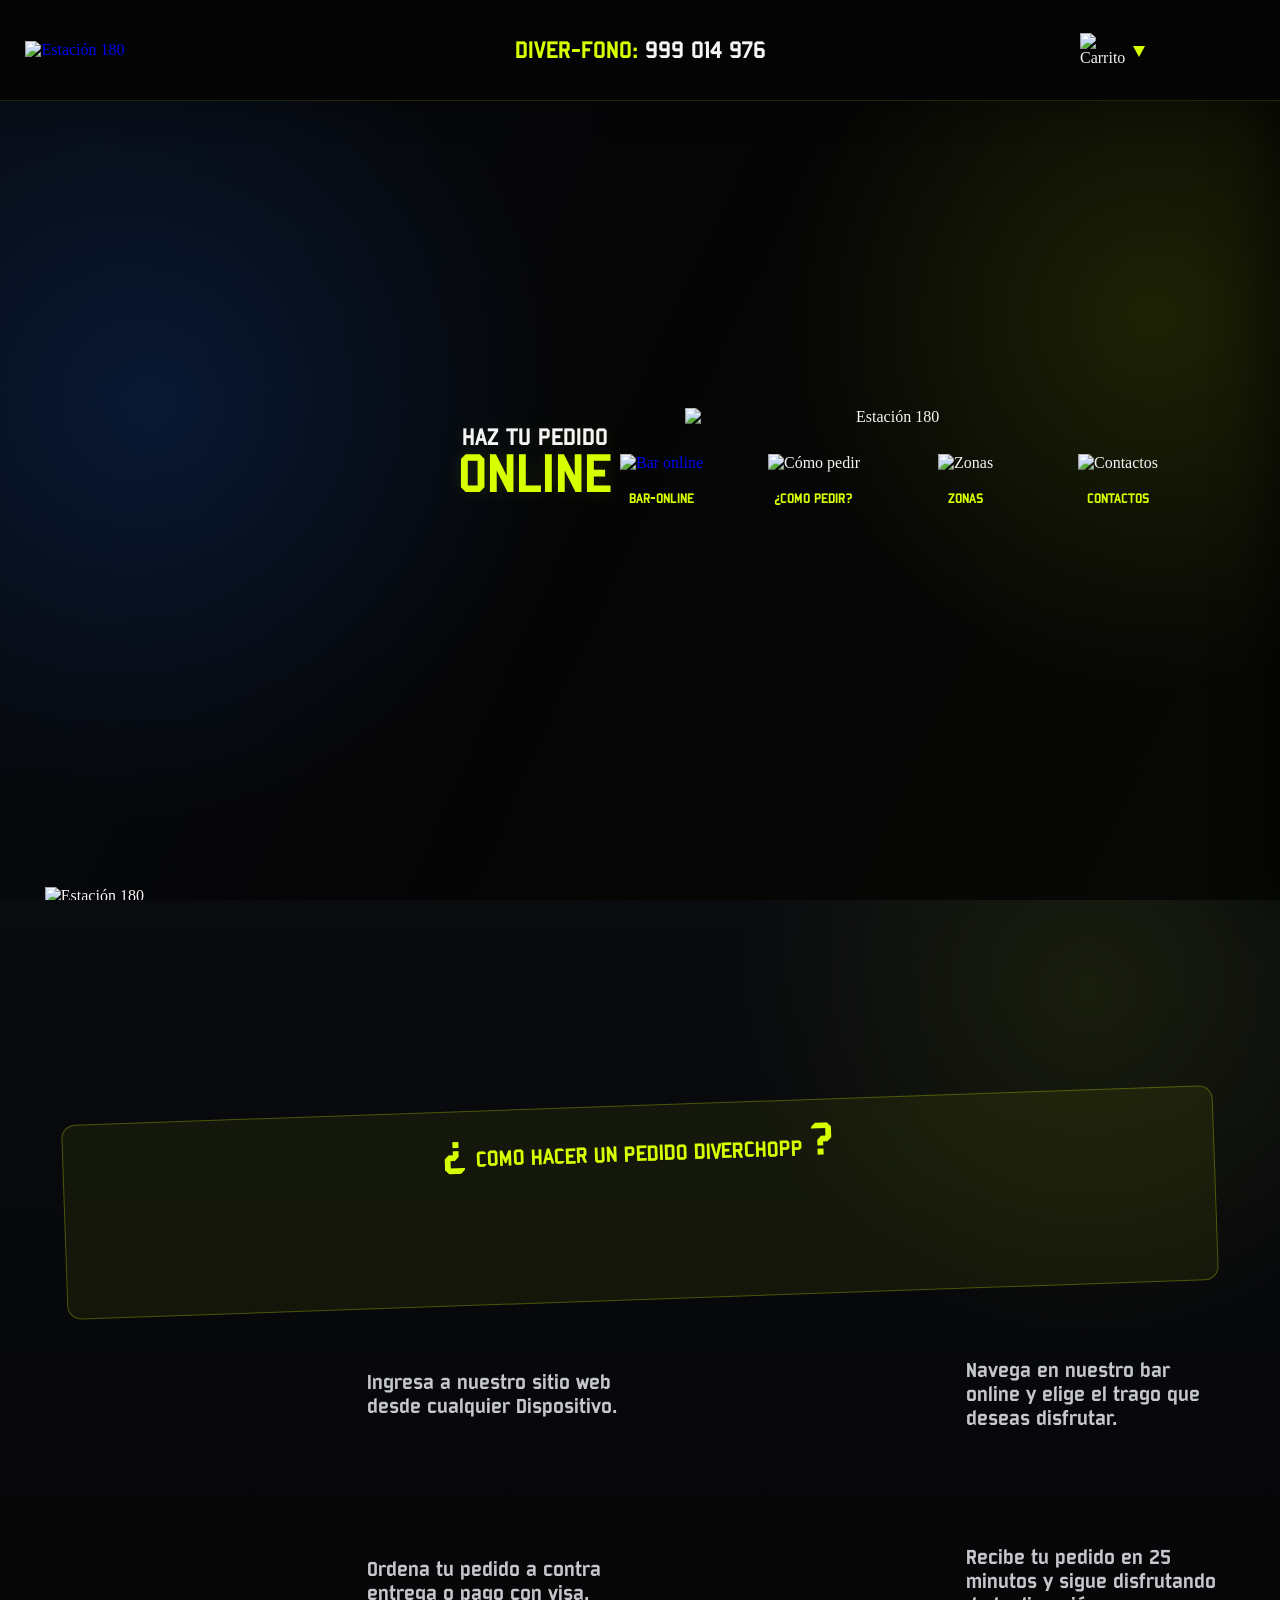
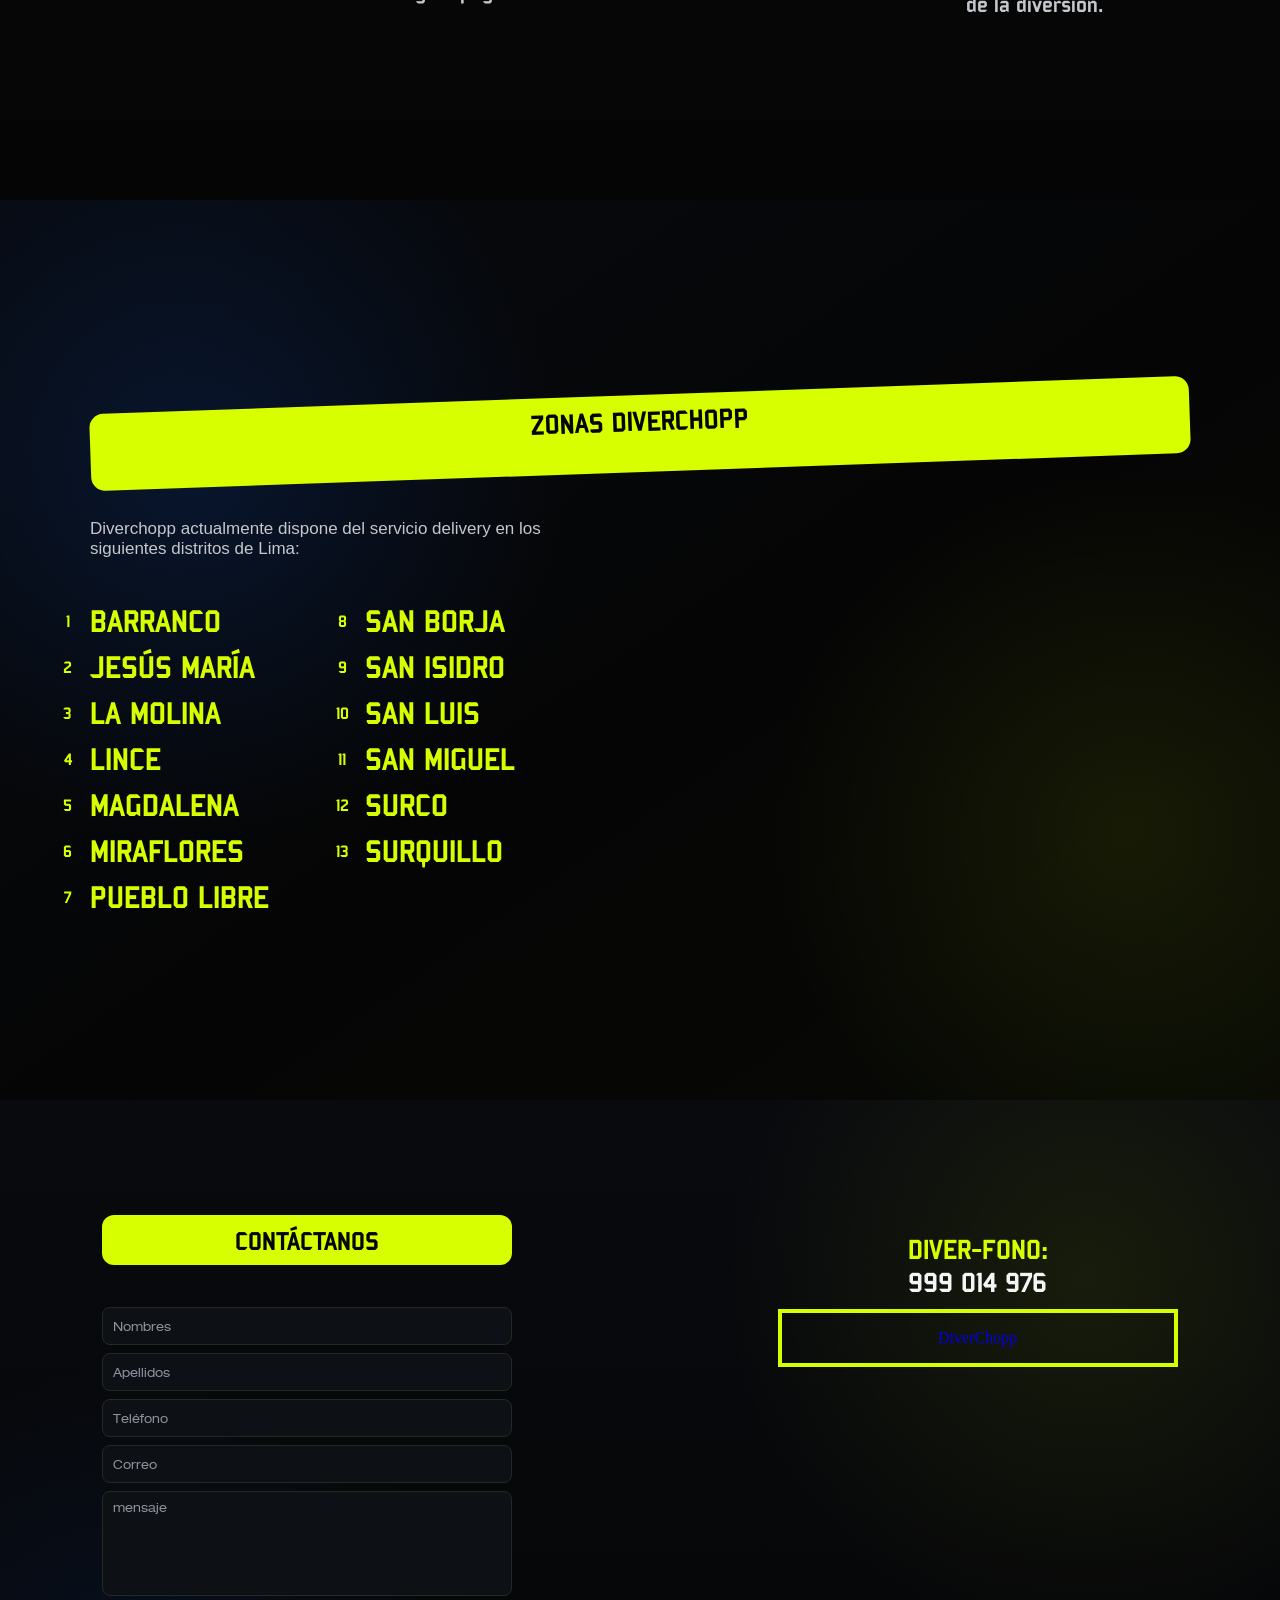
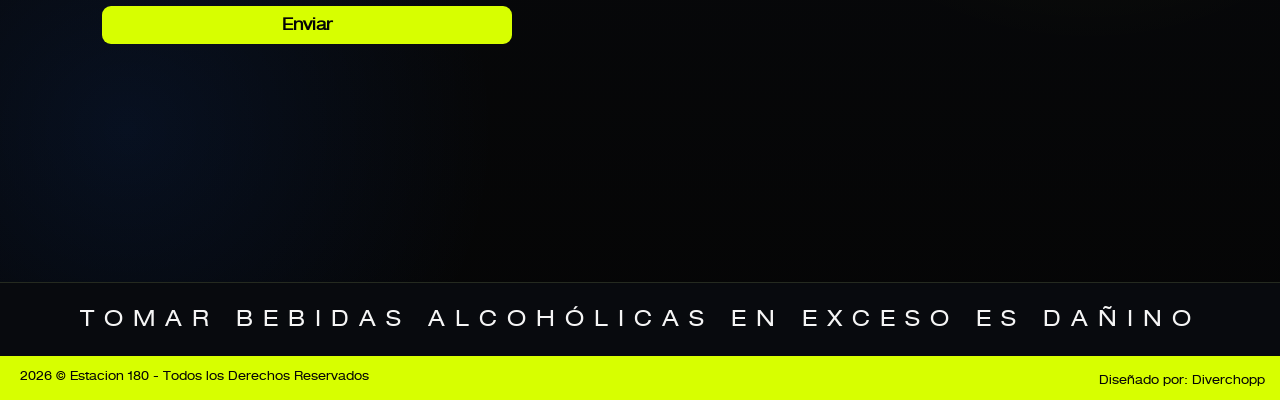
==== index.html @ 611f78e6 "Add files via upload" ====
<!doctype html>
<html lang="es-ES">
<head>
    <!-- Google Tag Manager -->
    <script>
    (function(w,d,s,l,i){
        w[l]=w[l]||[];
        w[l].push({'gtm.start': new Date().getTime(),event:'gtm.js'});
        var f=d.getElementsByTagName(s)[0],
        j=d.createElement(s),
        dl=l!='dataLayer'?'&l='+l:'';
        j.async=true;
        j.src='https://www.googletagmanager.com/gtm.js?id='+i+dl;
        f.parentNode.insertBefore(j,f);
    })(window,document,'script','dataLayer','GTM-M2DQVDB');
    </script>
    <!-- End Google Tag Manager -->

    <title>Estación 180 - Licorería Delivery 24/7</title>
    <meta charset="utf-8">
    <meta name="viewport" content="width=device-width,initial-scale=1,maximum-scale=1">
    <meta name="description" content="Estación 180 - Licorería delivery 24/7. Delivery de cervezas, tragos, vinos, pisco, whisky, espumantes y snacks.">
   <link rel="icon" type="image/jpeg" href="img/logo.jpeg">

    <link rel="stylesheet" type="text/css" href="css/jquery.fullPage.css">
    <link rel="stylesheet" type="text/css" href="css/animate.css">
    <link rel="stylesheet" type="text/css" href="css/index.css">

    <meta name="google-site-verification" content="kPxjCq2GzgbD_O-quZko8mLBOVxOchvkiQy4Jm40Kf4">

    <!-- Meta Pixel Code -->
    <script>
    !function(f,b,e,v,n,t,s)
    {if(f.fbq)return;n=f.fbq=function(){n.callMethod?
    n.callMethod.apply(n,arguments):n.queue.push(arguments)};
    if(!f._fbq)f._fbq=n;n.push=n;n.loaded=!0;n.version='2.0';
    n.queue=[];t=b.createElement(e);t.async=!0;
    t.src=v;s=b.getElementsByTagName(e)[0];
    s.parentNode.insertBefore(t,s)}(window, document,'script',
    'https://connect.facebook.net/en_US/fbevents.js');
    fbq('init', '1258417955464387');
    fbq('track', 'PageView');
    </script>
    <noscript>
        <img height="1" width="1" style="display:none"
             src="https://www.facebook.com/tr?id=1258417955464387&ev=PageView&noscript=1"
             alt="">
    </noscript>
    <!-- End Meta Pixel Code -->
</head>

<body>

    <!-- Google Tag Manager (noscript) -->
    <noscript>
        <iframe src="https://www.googletagmanager.com/ns.html?id=GTM-M2DQVDB"
                height="0" width="0" style="display:none;visibility:hidden"></iframe>
    </noscript>
    <!-- End Google Tag Manager (noscript) -->

    <div class="modal">
        <div class="preloader">
            <div class="carga">
                <div class="corte"></div>
            </div>
            <div class="amarillo">
                <div class="circle">
                    <div class="dig"></div>
                    <img src="img/chop.png" alt="">
                </div>
            </div>
        </div>
    </div>

    <section class="modal-menu">
        <nav class="nav-dos">
            <a class="menu-home">
                <img class="mod-icon" src="img/icon-home.png" alt="Home">
                <span class="sombra"></span>
                <h2 class="men-text">HOME</h2>
            </a>

            <a href="bar-online.html" class="menu-baronline">
                <img class="mod-icon" src="img/icon-bar.png" alt="Bar online">
                <span class="sombra"></span>
                <h2 class="men-text">BAR-ONLINE</h2>
            </a>

            <a class="menu-pedir">
                <img class="mod-icon" src="img/icon-pedir.png" alt="Cómo pedir">
                <span class="sombra"></span>
                <h2 class="men-text">¿COMO PEDIR?</h2>
            </a>

            <a class="menu-zona">
                <img class="mod-icon" src="img/icon-ubicacion.png" alt="Zonas">
                <span class="sombra"></span>
                <h2 class="men-text">ZONAS</h2>
            </a>

            <a class="menu-contactos">
                <img class="mod-icon" src="img/icon-contacto.png" alt="Contactos">
                <span class="sombra"></span>
                <h2 class="men-text">CONTACTOS</h2>
            </a>
        </nav>
    </section>

    <div id="fullpage">

        <div class="box-carro">
            <div class="lista">
                <li>
                    <span class="titu-list">Lista de Compras</span>
                    <span class="cerrar-prod">X</span>
                </li>
                <div class="box-prod"></div>
            </div>

            <div class="comprar">
                <ul>
                    <li>TOTAL</li>
                    <li>S/. 00.00</li>
                </ul>

                <a href="index.html" class="boton-comprar">
                    COMPRAR
                    <span class="tri-comprar"></span>
                </a>
            </div>
        </div>
        <!-- HEADER ÚNICO: LOGO + DIVER-FONO + NAVEGACIÓN -->
        <header>
            <a href="index.html" class="logo-link">
                <div class="logo">
                    <img id="logo" src="img/logo.jpeg" alt="Estación 180">
                </div>
            </a>

            <a href="tel:+51999014976" class="telefono-superior">
            <p class="telf">
                <span>DIVER-FONO:</span> 999 014 976
            </p>
        </a>

            <nav class="nav">
                <ul>

                    <li class="redes4">
                        <img src="img/carrito.png" alt="Carrito">
                        <span class="pro-numero"></span>
                    </li>
                </ul>
            </nav>
        </header>

        <!-- HOME -->
        <div class="section home">
            <section class="pareja pareja-desktop">
                <img src="img/chicos.png" alt="Estación 180">
            </section>

            <section class="content">

                <div class="frase">
                    <p class="haz-tu-pedido">
                        <span>HAZ TU PEDIDO</span> ONLINE
                        <span class="triangulo"></span>
                    </p>
                    <img class="fras" src="img/frase.png" alt="Estación 180">
                </div>

                <section class="pareja pareja-mobile">
                    <img src="img/chicos.png" alt="Estación 180">
                </section>

                <nav class="nav-dos">
                    <a href="bar-online.html" class="me-baronline">
                        <img class="me-img" src="img/icon-bar.png" alt="Bar online">
                        <span class="sombrita"></span>
                        <h2 class="text-m">BAR-ONLINE</h2>
                    </a>

                    <a class="me-pedir">
                        <img class="me-img" src="img/icon-pedir.png" alt="Cómo pedir">
                        <span class="sombrita"></span>
                        <h2 class="text-m">¿COMO PEDIR?</h2>
                    </a>

                    <a class="me-zona">
                        <img class="me-img" src="img/icon-ubicacion.png" alt="Zonas">
                        <span class="sombrita"></span>
                        <h2 class="text-m">ZONAS</h2>
                    </a>

                    <a class="me-contactos">
                        <img class="me-img" src="img/icon-contacto.png" alt="Contactos">
                        <span class="sombrita"></span>
                        <h2 class="text-m">CONTACTOS</h2>
                    </a>
                </nav>
            </section>
        </div>

        <!-- CÓMO PEDIR -->
        <div class="section como-pedir">
            <div class="wrapper">
                <div class="sub-wrapper">

                    <p class="ped-tit titulo">
                        <span class="interro">¿ </span>
                        COMO HACER UN PEDIDO DIVERCHOPP
                        <span class="interro">?</span>
                        <span class="tri-rojo"></span>
                    </p>

                    <div class="pasos">
                        <div class="icon-pasos">
                            <img src="img/dispositivos.png" alt="">
                        </div>
                        <span class="triangulo-pasos">
                            <img src="img/triangulo-rojo.png" alt="">
                        </span>
                        <p class="info-pasos">
                            Ingresa a nuestro sitio web desde cualquier Dispositivo.
                        </p>
                    </div>

                    <div class="pasos">
                        <div class="icon-pasos">
                            <img src="img/lupa.png" alt="">
                        </div>
                        <span class="triangulo-pasos">
                            <img src="img/triangulo-rojo.png" alt="">
                        </span>
                        <p class="info-pasos">
                            Navega en nuestro bar online y elige el trago que deseas disfrutar.
                        </p>
                    </div>

                    <div class="pasos">
                        <div class="icon-pasos tp3">
                            <img src="img/pago.png" alt="">
                        </div>
                        <span class="triangulo-pasos">
                            <img src="img/triangulo-rojo.png" alt="">
                        </span>
                        <p class="info-pasos">
                            Ordena tu pedido a contra entrega o pago con visa.
                        </p>
                    </div>

                    <div class="pasos">
                        <div class="icon-pasos">
                            <img src="img/moto.png" alt="">
                        </div>
                        <span class="triangulo-pasos">
                            <img src="img/triangulo-rojo.png" alt="">
                        </span>
                        <p class="info-pasos">
                            Recibe tu pedido en 25 minutos y sigue disfrutando de la diversión.
                        </p>
                    </div>

                </div>
            </div>
        </div>

        <!-- ZONAS -->
        <div class="section zonas">
            <div class="wrapper">
                <div class="sub-wrapper">

                    <div class="titulo">
                        <h2 class="text-zon">
                            <span class="icon-ub"></span>
                            ZONAS DIVERCHOPP
                            <span class="icon-ub2"></span>
                        </h2>
                        <span class="tri-rojo"></span>
                    </div>

                    <section class="distritos">
                        <p class="delivery">
                            Diverchopp actualmente dispone del servicio delivery en los siguientes distritos de Lima:
                        </p>

                        <div class="dis-mov">
                            <div class="dis"><img src="img/icon-ub-movil.png" alt=""><p class="name-dis">Barranco</p></div>
                            <div class="dis"><img src="img/icon-ub-movil.png" alt=""><p class="name-dis">Jesús María</p></div>
                            <div class="dis"><img src="img/icon-ub-movil.png" alt=""><p class="name-dis">La Molina</p></div>
                            <div class="dis"><img src="img/icon-ub-movil.png" alt=""><p class="name-dis">Lince</p></div>
                            <div class="dis"><img src="img/icon-ub-movil.png" alt=""><p class="name-dis">Magdalena</p></div>
                            <div class="dis"><img src="img/icon-ub-movil.png" alt=""><p class="name-dis">Miraflores</p></div>
                            <div class="dis"><img src="img/icon-ub-movil.png" alt=""><p class="name-dis">Pueblo Libre</p></div>
                            <div class="dis"><img src="img/icon-ub-movil.png" alt=""><p class="name-dis">San Borja</p></div>
                            <div class="dis"><img src="img/icon-ub-movil.png" alt=""><p class="name-dis">San Isidro</p></div>
                            <div class="dis"><img src="img/icon-ub-movil.png" alt=""><p class="name-dis">San Luis</p></div>
                            <div class="dis"><img src="img/icon-ub-movil.png" alt=""><p class="name-dis">San Miguel</p></div>
                            <div class="dis"><img src="img/icon-ub-movil.png" alt=""><p class="name-dis">Surco</p></div>
                            <div class="dis"><img src="img/icon-ub-movil.png" alt=""><p class="name-dis">Surquillo</p></div>
                        </div>

                        <ul class="lista-uno">
                            <li class="barranco"><span class="numero">1</span>BARRANCO</li>
                            <li class="jesus"><span class="numero">2</span>JESÚS MARÍA</li>
                            <li class="molina"><span class="numero">3</span>LA MOLINA</li>
                            <li class="lince"><span class="numero">4</span>LINCE</li>
                            <li class="magdalena"><span class="numero">5</span>MAGDALENA</li>
                            <li class="miraflores"><span class="numero">6</span>MIRAFLORES</li>
                            <li class="pueblo"><span class="numero">7</span>PUEBLO LIBRE</li>
                            <li class="borja"><span class="numero">8</span>SAN BORJA</li>
                            <li class="isidro"><span class="numero">9</span>SAN ISIDRO</li>
                            <li class="luis"><span class="numero">10</span>SAN LUIS</li>
                            <li class="miguel"><span class="numero">11</span>SAN MIGUEL</li>
                            <li class="surco"><span class="numero">12</span>SURCO</li>
                            <li class="surquillo"><span class="numero">13</span>SURQUILLO</li>
                        </ul>

                        <ul class="lista-dos">
                            <li class="barranco"><span class="numero">1</span>BARRANCO</li>
                            <li class="jesus"><span class="numero">2</span>JESÚS MARÍA</li>
                            <li class="molina"><span class="numero">3</span>LA MOLINA</li>
                            <li class="lince"><span class="numero">4</span>LINCE</li>
                            <li class="magdalena"><span class="numero">5</span>MAGDALENA</li>
                            <li class="miraflores"><span class="numero">6</span>MIRAFLORES</li>
                            <li class="pueblo"><span class="numero">7</span>PUEBLO LIBRE</li>
                            <li class="borja"><span class="numero">8</span>SAN BORJA</li>
                            <li class="isidro"><span class="numero">9</span>SAN ISIDRO</li>
                            <li class="luis"><span class="numero">10</span>SAN LUIS</li>
                            <li class="miguel"><span class="numero">11</span>SAN MIGUEL</li>
                            <li class="surco"><span class="numero">12</span>SURCO</li>
                            <li class="surquillo"><span class="numero">13</span>SURQUILLO</li>
                        </ul>

                        <ul class="lista-tres">
                            <li class="barranco"><span class="numero">1</span>BARRANCO</li>
                            <li class="jesus"><span class="numero">2</span>JESÚS MARÍA</li>
                            <li class="molina"><span class="numero">3</span>LA MOLINA</li>
                            <li class="lince"><span class="numero">4</span>LINCE</li>
                            <li class="magdalena"><span class="numero">5</span>MAGDALENA</li>
                            <li class="miraflores"><span class="numero">6</span>MIRAFLORES</li>
                            <li class="pueblo"><span class="numero">7</span>PUEBLO LIBRE</li>
                            <li class="borja"><span class="numero">8</span>SAN BORJA</li>
                            <li class="isidro"><span class="numero">9</span>SAN ISIDRO</li>
                            <li class="luis"><span class="numero">10</span>SAN LUIS</li>
                            <li class="miguel"><span class="numero">11</span>SAN MIGUEL</li>
                            <li class="surco"><span class="numero">12</span>SURCO</li>
                            <li class="surquillo"><span class="numero">13</span>SURQUILLO</li>
                        </ul>
                    </section>

                    <section class="mapa">
                        <span class="uno"><img src="img/numeros-mapa/1.png" alt=""></span>
                        <span class="dos"><img src="img/numeros-mapa/2.png" alt=""></span>
                        <span class="tres"><img src="img/numeros-mapa/3.png" alt=""></span>
                        <span class="cuatro"><img src="img/numeros-mapa/4.png" alt=""></span>
                        <span class="cinco"><img src="img/numeros-mapa/5.png" alt=""></span>
                        <span class="seis"><img src="img/numeros-mapa/6.png" alt=""></span>
                        <span class="siete"><img src="img/numeros-mapa/7.png" alt=""></span>
                        <span class="ocho"><img src="img/numeros-mapa/8.png" alt=""></span>
                        <span class="nueve"><img src="img/numeros-mapa/9.png" alt=""></span>
                        <span class="diez"><img src="img/numeros-mapa/10.png" alt=""></span>
                        <span class="once"><img src="img/numeros-mapa/11.png" alt=""></span>
                        <span class="doce"><img src="img/numeros-mapa/12.png" alt=""></span>
                        <span class="trece"><img src="img/numeros-mapa/13.png" alt=""></span>
                        <img src="img/mapa.png" alt="">
                    </section>

                </div>
            </div>
        </div>

        <!-- CONTACTOS -->
        <div class="section contactos">
            <div class="wrapp">

                <div class="formulario">
                    <p class="lazo">
                        CONTÁCTANOS
                        <span class="tri-rojo"></span>
                    </p>

                    <form id="form-contacto">
                        <input required minlength="5" maxlength="40" name="nombre" type="text" placeholder="Nombres">
                        <input required minlength="5" maxlength="40" name="apellido" type="text" placeholder="Apellidos">
                        <input required pattern="[0-9]{7,9}" inputmode="numeric" name="telefono" type="tel" placeholder="Teléfono">
                        <input required pattern="[a-zA-Z0-9_]+([.][a-zA-Z0-9_]+)*@[a-zA-Z0-9_]+([.][a-zA-Z0-9_]+)*[.][a-zA-Z]{1,5}" name="correo" type="email" placeholder="Correo">
                        <textarea id="mensaje" required placeholder="mensaje" name="mensaje" cols="30" rows="10"></textarea>
                        <input id="enviar" type="submit" value="Enviar">
                    </form>
                </div>

                <div class="contact">
                    <img src="img/moto.png" alt="">
                    <a href="tel:+51999014976">
                        <h2>
                            <span>DIVER-FONO:</span><br>
                            999 014 976
                        </h2>
                    </a>

                    <aside class="like-box">
                        <div class="fb-page"
                             data-href="https://www.facebook.com/DiverChopp/?fref=ts"
                             data-tabs="timeline"
                             data-width="400"
                             data-height="210"
                             data-small-header="false"
                             data-adapt-container-width="true"
                             data-hide-cover="false"
                             data-show-facepile="true">
                            <blockquote cite="https://www.facebook.com/DiverChopp/?fref=ts"
                                        class="fb-xfbml-parse-ignore">
                                <a href="https://www.facebook.com/DiverChopp/?fref=ts">DiverChopp</a>
                            </blockquote>
                        </div>
                    </aside>
                </div>

            </div>

            <footer>
                <p class="legal">TOMAR BEBIDAS ALCOHÓLICAS EN EXCESO ES DAÑINO</p>
                <p class="derechos">2026 © Estacion 180 - Todos los Derechos Reservados</p>
                <a target="_blank">
                    <div class="medstudio">
                        Diseñado por: <span>Diverchopp</span>
                    </div>
                </a>
            </footer>
        </div>

    </div>

    <script src="js/jquery-1.12.3.min.js"></script>
    <script src="js/jquery.fullPage.js"></script>
    <script src="js/vendors/jquery.easings.min.js"></script>
    <script src="js/vendors/scrolloverflow.min.js"></script>
    <script src="js/main.js"></script>
    <script src="js/validate.js"></script>

    <!-- FORMULARIO ESTACIÓN 180: ENVÍO A WHATSAPP -->
    <script>
    $(document).ready(function () {
        $('#form-contacto').on('submit', function (e) {
            e.preventDefault();
            var formulario = this;
            if (!formulario.checkValidity()) { formulario.reportValidity(); return; }
            var nombre = $.trim($('[name="nombre"]').val());
            var apellido = $.trim($('[name="apellido"]').val());
            var telefono = $.trim($('[name="telefono"]').val());
            var correo = $.trim($('[name="correo"]').val());
            var mensaje = $.trim($('[name="mensaje"]').val());
            var texto = 'Hola, Estación 180. Deseo realizar una consulta.\n\n' +
                '*Nombre:* ' + nombre + ' ' + apellido + '\n' +
                '*Teléfono:* ' + telefono + '\n' +
                '*Correo:* ' + correo + '\n' +
                '*Mensaje:* ' + mensaje;
            var urlWhatsApp = 'https://wa.me/51999014976?text=' + encodeURIComponent(texto);
            if (typeof fbq === 'function') { fbq('track', 'Contact'); }
            var ventanaWhatsApp = window.open(urlWhatsApp, '_blank');
            if (!ventanaWhatsApp) { window.location.href = urlWhatsApp; return; }
            formulario.reset();
            setTimeout(function () { window.location.href = 'index.html#Home'; }, 350);
        });
    });
    </script>

    <!-- Facebook SDK -->
    <div id="fb-root"></div>
    <script>
    (function(d, s, id) {
        var js, fjs = d.getElementsByTagName(s)[0];
        if (d.getElementById(id)) return;
        js = d.createElement(s);
        js.id = id;
        js.src = "//connect.facebook.net/es_LA/sdk.js#xfbml=1&version=v2.8";
        fjs.parentNode.insertBefore(js, fjs);
    }(document, 'script', 'facebook-jssdk'));
    </script>

    <!-- WhatsHelp.io widget -->
    <script>
    (function () {
        var options = {
            whatsapp: "51999014976",
            call_to_action: "haz tu pedido",
            position: "right"
        };

        var proto = document.location.protocol,
            host = "whatshelp.io",
            url = proto + "//static." + host;

        var s = document.createElement('script');
        s.type = 'text/javascript';
        s.async = true;
        s.src = url + '/widget-send-button/js/init.js';

        s.onload = function () {
            WhWidgetSendButton.init(host, proto, options);
        };

        var x = document.getElementsByTagName('script')[0];
        x.parentNode.insertBefore(s, x);
    })();
    </script>

    <!-- FullPage -->
    <script>
    $(document).ready(function() {
        $('#fullpage').fullpage({
            scrollingSpeed: 800,
            scrollBar: true,
            easing: 'easeInCirc',
            responsiveWidth: 751,
            anchors: ['Home', 'Como-Pedir', 'Zonas', 'Contactos']
        });
    });
    </script>

    <!-- Google Analytics -->
    <script async src="https://www.googletagmanager.com/gtag/js?id=UA-118129642-1"></script>
    <script>
    window.dataLayer = window.dataLayer || [];

    function gtag(){
        dataLayer.push(arguments);
    }

    gtag('js', new Date());
    gtag('config', 'AW-725894749');
    </script>

</body>
</html>
---- css/index.css ----
@font-face {
      font-family: neuropol;
      src: url("../font/neuropol-webfont.eot");
      src: url("../font/neuropol-webfont.eot%3F") format("embedded-opentype"), url("../font/neuropol-webfont.woff2") format("woff2"), url("../font/neuropol-webfont.woff") format("woff"), url("../font/neuropol-webfont.ttf") format("truetype"), url("../font/neuropol-webfont.svg") format("svg");
      font-weight: normal;
      font-style: normal;
    }
    @font-face {
      font-family: bombardier;
      src: url("../font/bombard-webfont.eot");
      src: url("../font/bombard-webfont.eot%3F") format("embedded-opentype"), url("../font/bombard-webfont.woff2") format("woff2"), url("../font/bombard-webfont.woff") format("woff"), url("../font/bombard-webfont.ttf") format("truetype");
      font-weight: normal;
      font-style: normal;
    }
    @font-face {
      font-family: helve;
      src: url("../font/helvne_0-webfont.eot");
      src: url("../font/helvne_0-webfont.eot%3F") format("embedded-opentype"), url("../font/helvne_0-webfont.woff2") format("woff2"), url("../font/helvne_0-webfont.woff") format("woff"), url("../font/helvne_0-webfont.ttf") format("truetype");
      font-weight: normal;
      font-style: normal;
    }
    li {
      list-style: none;
    }

    a {
      text-decoration: none;
    }

    html, body {
      width: 100%;
      height: 100%;
    }

    body {
      margin: 0;
      padding: 0;
    }

    body::-webkit-scrollbar {
      display: none;
    }

    .modal {
      position: fixed;
      width: 100%;
      height: 100%;
      z-index: 1000; /* Encima*/
      left: 0;
      top: 0;
      display: -webkit-box;
      display: -webkit-flex;
      display: -ms-flexbox;
      display: flex;
      -webkit-box-pack: center;
      -webkit-justify-content: center;
          -ms-flex-pack: center;
              justify-content: center;
      -webkit-box-align: center;
      -webkit-align-items: center;
          -ms-flex-align: center;
              align-items: center;
      -webkit-flex-wrap: wrap;
          -ms-flex-wrap: wrap;
              flex-wrap: wrap;
    }
    .modal .preloader {
      width: 100%;
      height: 100%;
      background-color: #c32821;
      display: -webkit-box;
      display: -webkit-flex;
      display: -ms-flexbox;
      display: flex;
      -webkit-box-pack: center;
      -webkit-justify-content: center;
          -ms-flex-pack: center;
              justify-content: center;
      -webkit-box-align: center;
      -webkit-align-items: center;
          -ms-flex-align: center;
              align-items: center;
      -webkit-flex-wrap: wrap;
          -ms-flex-wrap: wrap;
              flex-wrap: wrap;
    }
    .modal .preloader .carga {
      width: 90px;
      height: 90px;
      -webkit-box-sizing: border-box;
              box-sizing: border-box;
      overflow: hidden;
      border-radius: 50%;
      background-color: #FFFFFF;
      display: -webkit-box;
      display: -webkit-flex;
      display: -ms-flexbox;
      display: flex;
      -webkit-box-pack: center;
      -webkit-justify-content: center;
          -ms-flex-pack: center;
              justify-content: center;
      -webkit-box-align: center;
      -webkit-align-items: center;
          -ms-flex-align: center;
              align-items: center;
      -webkit-animation: giro-carga 1.5s linear infinite;
              animation: giro-carga 1.5s linear infinite;
    }
    .modal .preloader .carga .corte {
      width: 100%;
      height: 30px;
      background-color: #c32821;
    }
    .modal .preloader .amarillo {
      position: absolute;
      left: 50%;
      top: 50%;
      margin-top: -40px;
      margin-left: -40px;
      width: 80px;
      height: 80px;
      background-color: #c32821;
      display: -webkit-box;
      display: -webkit-flex;
      display: -ms-flexbox;
      display: flex;
      -webkit-box-pack: center;
      -webkit-justify-content: center;
          -ms-flex-pack: center;
              justify-content: center;
      -webkit-box-align: center;
      -webkit-align-items: center;
          -ms-flex-align: center;
              align-items: center;
      -webkit-box-sizing: border-box;
              box-sizing: border-box;
      border-radius: 50%;
    }
    .modal .preloader .amarillo .circle {
      width: 70px;
      height: 70px;
      border-radius: 50%;
      overflow: hidden;
      background-color: #efa01a;
      background-image: url(../img/load-icon.png);
      display: -webkit-box;
      display: -webkit-flex;
      display: -ms-flexbox;
      display: flex;
      -webkit-box-pack: center;
      -webkit-justify-content: center;
          -ms-flex-pack: center;
              justify-content: center;
      -webkit-box-align: center;
      -webkit-align-items: center;
          -ms-flex-align: center;
              align-items: center;
    }
    .modal .preloader .amarillo .circle img {
      -webkit-animation: cerveza 0.5s linear infinite alternate;
              animation: cerveza 0.5s linear infinite alternate;
    }

    @-webkit-keyframes giro-carga {
      0% {
        -webkit-transform: rotate(0);
                transform: rotate(0);
      }
      100% {
        -webkit-transform: rotate(360deg);
                transform: rotate(360deg);
      }
    }

    @keyframes giro-carga {
      0% {
        -webkit-transform: rotate(0);
                transform: rotate(0);
      }
      100% {
        -webkit-transform: rotate(360deg);
                transform: rotate(360deg);
      }
    }
    @-webkit-keyframes cerveza {
      0% {
        -webkit-transform: scale(1);
                transform: scale(1);
      }
      100% {
        -webkit-transform: scale(1.25, 1.25);
                transform: scale(1.25, 1.25);
      }
    }
    @keyframes cerveza {
      0% {
        -webkit-transform: scale(1);
                transform: scale(1);
      }
      100% {
        -webkit-transform: scale(1.25, 1.25);
                transform: scale(1.25, 1.25);
      }
    }
    .cerrar-modal {
      -webkit-animation: cerrar-modal 0.8s 1 forwards;
              animation: cerrar-modal 0.8s 1 forwards;
    }

    @-webkit-keyframes cerrar-modal {
      0% {
        -webkit-transform: skew(30deg);
                transform: skew(30deg);
        width: 100%;
        height: 100%;
      }
      50% {
        -webkit-transform: skew(30deg);
                transform: skew(30deg);
        width: 0;
        height: 100%;
      }
      100% {
        -webkit-transform: skew(30deg);
                transform: skew(30deg);
        width: 0;
        height: 0;
      }
    }

    @keyframes cerrar-modal {
      0% {
        -webkit-transform: skew(30deg);
                transform: skew(30deg);
        width: 100%;
        height: 100%;
      }
      50% {
        -webkit-transform: skew(30deg);
                transform: skew(30deg);
        width: 0;
        height: 100%;
      }
      100% {
        -webkit-transform: skew(30deg);
                transform: skew(30deg);
        width: 0;
        height: 0;
      }
    }
    .modal-menu {
      width: 100%;
      height: 0;
      background-image: url(../img/fondo-modal.png);
      position: fixed;
      right: 0;
      top: 0;
      z-index: 100;
      display: -webkit-box;
      display: -webkit-flex;
      display: -ms-flexbox;
      display: flex;
      -webkit-box-pack: center;
      -webkit-justify-content: center;
          -ms-flex-pack: center;
              justify-content: center;
      -webkit-box-align: center;
      -webkit-align-items: center;
          -ms-flex-align: center;
              align-items: center;
      -webkit-transition: all 0.5s;
      transition: all 0.5s;
      overflow: hidden;
    }
    .modal-menu .nav-dos {
      width: 700px;
      display: -webkit-inline-box;
      display: -webkit-inline-flex;
      display: -ms-inline-flexbox;
      display: inline-flex;
      -webkit-box-pack: justify;
      -webkit-justify-content: space-between;
          -ms-flex-pack: justify;
              justify-content: space-between;
    }
    .modal-menu .nav-dos a {
      cursor: pointer;
      text-align: center;
      width: 120px;
    }
    .modal-menu .nav-dos a img {
      -webkit-transition: all 0.2s linear;
      transition: all 0.2s linear;
      margin-bottom: -5px;
      -webkit-transform: scale(0);
          -ms-transform: scale(0);
              transform: scale(0);
    }
    .modal-menu .nav-dos a:hover img {
      margin-top: -10px;
      margin-bottom: 5px;
    }
    .modal-menu .nav-dos a .sombra {
      display: inline-block;
      width: 73px;
      height: 12px;
      background-image: url(../img/sombra-icon.png);
      -webkit-transition: all 0.2s linear;
      transition: all 0.2s linear;
      opacity: 0.7;
      -webkit-transform: scale(0);
          -ms-transform: scale(0);
              transform: scale(0);
    }
    .modal-menu .nav-dos a h2 {
      font-family: bombardier;
      color: #efa01a;
      font-size: 22px;
      margin: 0;
      font-weight: normal;
      -webkit-transform: translateY(30px);
          -ms-transform: translateY(30px);
              transform: translateY(30px);
      opacity: 0;
    }

    .modal-menu-fade {
      -webkit-animation: abrir-modal 0.4s linear 1 forwards;
              animation: abrir-modal 0.4s linear 1 forwards;
    }

    .icon-animate {
      -webkit-animation: crecer 0.7s linear 1 forwards;
              animation: crecer 0.7s linear 1 forwards;
      -webkit-animation-delay: 0.3s;
              animation-delay: 0.3s;
    }

    .text-animate {
      -webkit-animation: texto-menu 0.7s linear 1 forwards;
              animation: texto-menu 0.7s linear 1 forwards;
      -webkit-animation-delay: 0.5s;
              animation-delay: 0.5s;
    }

    .modal-menu-fadeout {
      -webkit-animation: abrir-modalout 0.8s linear 1 forwards;
              animation: abrir-modalout 0.8s linear 1 forwards;
    }

    .icon-animateout {
      -webkit-animation: crecerout 0.5s linear 1 forwards;
              animation: crecerout 0.5s linear 1 forwards;
    }

    .text-animateout {
      -webkit-animation: texto-menuout 0.5s linear 1 forwards;
              animation: texto-menuout 0.5s linear 1 forwards;
    }

    @-webkit-keyframes crecer {
      0% {
        -webkit-transform: scale(0);
                transform: scale(0);
      }
      100% {
        -webkit-transform: scale(1);
                transform: scale(1);
      }
    }

    @keyframes crecer {
      0% {
        -webkit-transform: scale(0);
                transform: scale(0);
      }
      100% {
        -webkit-transform: scale(1);
                transform: scale(1);
      }
    }
    @-webkit-keyframes abrir-modal {
      0% {
        height: 0;
      }
      100% {
        height: 100%;
      }
    }
    @keyframes abrir-modal {
      0% {
        height: 0;
      }
      100% {
        height: 100%;
      }
    }
    @-webkit-keyframes texto-menu {
      0% {
        -webkit-transform: translateY(30px);
                transform: translateY(30px);
        opacity: 0;
      }
      60% {
        -webkit-transform: translateY(15px);
                transform: translateY(15px);
        opacity: 0;
      }
      100% {
        -webkit-transform: translateY(0);
                transform: translateY(0);
        opacity: 1;
      }
    }
    @keyframes texto-menu {
      0% {
        -webkit-transform: translateY(30px);
                transform: translateY(30px);
        opacity: 0;
      }
      60% {
        -webkit-transform: translateY(15px);
                transform: translateY(15px);
        opacity: 0;
      }
      100% {
        -webkit-transform: translateY(0);
                transform: translateY(0);
        opacity: 1;
      }
    }
    @-webkit-keyframes crecerout {
      0% {
        -webkit-transform: scale(1);
                transform: scale(1);
      }
      100% {
        -webkit-transform: scale(0);
                transform: scale(0);
      }
    }
    @keyframes crecerout {
      0% {
        -webkit-transform: scale(1);
                transform: scale(1);
      }
      100% {
        -webkit-transform: scale(0);
                transform: scale(0);
      }
    }
    @-webkit-keyframes abrir-modalout {
      0% {
        height: 100%;
      }
      50% {
        height: 100%;
      }
      100% {
        height: 0;
      }
    }
    @keyframes abrir-modalout {
      0% {
        height: 100%;
      }
      50% {
        height: 100%;
      }
      100% {
        height: 0;
      }
    }
    @-webkit-keyframes texto-menuout {
      0% {
        -webkit-transform: translateY(0);
                transform: translateY(0);
        opacity: 1;
      }
      50% {
        -webkit-transform: translateY(15px);
                transform: translateY(15px);
        opacity: 1;
      }
      100% {
        -webkit-transform: translateY(30px);
                transform: translateY(30px);
        opacity: 0;
      }
    }
    @keyframes texto-menuout {
      0% {
        -webkit-transform: translateY(0);
                transform: translateY(0);
        opacity: 1;
      }
      50% {
        -webkit-transform: translateY(15px);
                transform: translateY(15px);
        opacity: 1;
      }
      100% {
        -webkit-transform: translateY(30px);
                transform: translateY(30px);
        opacity: 0;
      }
    }
    #fullpage {
      /*------------------header-------------------------------*/
      /*------------------header-------------------------------*/
    }
    #fullpage .box-carro {
      -webkit-box-sizing: border-box;
              box-sizing: border-box;
      width: 350px;
      height: 100vh;
      background-color: #fff;
      position: fixed;
      right: -350px;
      top: 0;
      z-index: 100;
      -webkit-transition: all 0.3s;
      transition: all 0.3s;
      padding-top: 110px;
      display: -webkit-box;
      display: -webkit-flex;
      display: -ms-flexbox;
      display: flex;
      -webkit-align-content: space-between;
          -ms-flex-line-pack: justify;
              align-content: space-between;
      -webkit-box-pack: center;
      -webkit-justify-content: center;
          -ms-flex-pack: center;
              justify-content: center;
      -webkit-flex-wrap: wrap;
          -ms-flex-wrap: wrap;
              flex-wrap: wrap;
    }
    #fullpage .box-carro .lista {
      width: 90%;
      height: auto;
    }
    #fullpage .box-carro .lista li {
      width: 100%;
      display: -webkit-box;
      display: -webkit-flex;
      display: -ms-flexbox;
      display: flex;
      -webkit-box-pack: justify;
      -webkit-justify-content: space-between;
          -ms-flex-pack: justify;
              justify-content: space-between;
      background-color: #c32821;
      padding: 10px;
      -webkit-box-sizing: border-box;
              box-sizing: border-box;
    }
    #fullpage .box-carro .lista li span {
      font-family: bombardier;
      color: #fff;
      font-size: 22px;
    }
    #fullpage .box-carro .lista li .cerrar-prod {
      cursor: pointer;
    }
    #fullpage .box-carro .comprar {
      width: 90%;
      height: 120px;
      -webkit-box-sizing: border-box;
              box-sizing: border-box;
      border-top: 2px solid #c32821;
      text-align: center;
    }
    #fullpage .box-carro .comprar ul {
      width: 100%;
      margin: 0;
      padding: 0;
      display: -webkit-box;
      display: -webkit-flex;
      display: -ms-flexbox;
      display: flex;
      -webkit-box-pack: justify;
      -webkit-justify-content: space-between;
          -ms-flex-pack: justify;
              justify-content: space-between;
      margin-bottom: 20px;
    }
    #fullpage .box-carro .comprar ul li {
      padding: 10px;
      color: #c32821;
      font-family: helve;
      font-size: 14px;
    }
    #fullpage .box-carro .comprar .boton-comprar {
      position: relative;
      display: inline-block;
      width: 200px;
      height: 40px;
      background-color: #c32821;
      font-family: bombardier;
      font-size: 24px;
      color: #efa01a;
      text-align: left;
      padding: 7px 0 0 35px;
      -webkit-box-sizing: border-box;
              box-sizing: border-box;
    }
    #fullpage .box-carro .comprar .boton-comprar .tri-comprar {
      width: 40px;
      height: 30px;
      position: absolute;
      right: 0;
      top: 5px;
      background-image: url(../img/icon-comprar.png);
      border-left: 2px solid #6d0505;
    }
    #fullpage .box-carro-click {
      right: 0;
    }
    #fullpage header {
      position: absolute;
      height: 100px;
      width: 100%;
      background-color: #efa01a;
      top: 0;
      left: 0;
      overflow: hidden;
      z-index: 100;
      display: -webkit-box;
      display: -webkit-flex;
      display: -ms-flexbox;
      display: flex;
      -webkit-box-pack: justify;
      -webkit-justify-content: space-between;
          -ms-flex-pack: justify;
              justify-content: space-between;
      -webkit-box-align: center;
      -webkit-align-items: center;
          -ms-flex-align: center;
              align-items: center;
      -webkit-transition: all 0.6s;
      transition: all 0.6s;
    }
    #fullpage header .logo {
      height: 100px;
      background-color: #fff;
      width: 220px;
      margin-left: -30px;
      text-align: center;
      padding-top: 15px;
      -webkit-box-sizing: border-box;
              box-sizing: border-box;
      -webkit-transform: skew(-30deg);
          -ms-transform: skew(-30deg);
              transform: skew(-30deg);
    }
    #fullpage header .logo img {
      -webkit-transform: skew(30deg);
          -ms-transform: skew(30deg);
              transform: skew(30deg);
    }
    #fullpage header .logo2 {
      position: fixed;
      left: 0;
      top: 0;
      display: none;
      width: 220px;
      text-align: center;
      -webkit-box-sizing: border-box;
              box-sizing: border-box;
    }
    #fullpage header .logo3 {
      display: none;
      position: absolute;
      left: 0;
      top: 0;
      width: 220px;
      text-align: center;
      -webkit-box-sizing: border-box;
              box-sizing: border-box;
    }
    #fullpage header nav.nav {
      margin-right: 30px;
    }
    #fullpage header nav.nav .ul-scroll {
      width: 260px;
    }
    #fullpage header nav.nav ul {
      margin: 0;
      padding: 0;
      width: 180px;
      display: -webkit-box;
      display: -webkit-flex;
      display: -ms-flexbox;
      display: flex;
      -webkit-box-pack: justify;
      -webkit-justify-content: space-between;
          -ms-flex-pack: justify;
              justify-content: space-between;
      -webkit-box-align: center;
      -webkit-align-items: center;
          -ms-flex-align: center;
              align-items: center;
      list-style: none;
    }
    #fullpage header nav.nav ul li {
      height: 30px;
      width: 30px;
      cursor: pointer;
      -webkit-transition: all 0.2s;
      transition: all 0.2s;
    }
    #fullpage header nav.nav ul .redes4 {
      height: 35px;
      padding: 10px;
      width: 45px;
      position: relative;
      -webkit-transition: all 0.5s;
      transition: all 0.5s;
    }
    #fullpage header nav.nav ul .redes4 .pro-numero {
      position: absolute;
      right: -10px;
      top: 23px;
      width: 0;
      height: 0;
      border-left: 6px solid transparent;
      border-right: 6px solid transparent;
      border-top: 11px solid #c32821;
    }
    #fullpage header nav.nav ul .menu-bar {
      width: 35px;
      margin-left: 40px;
      height: 18px;
      cursor: pointer;
      display: none;
      text-align: center;
    }
    #fullpage header nav.nav ul .menu-bar .lin-bar {
      border-radius: 3px;
      width: 35px;
      height: 4px;
      background-color: #c32821;
      margin-bottom: 3px;
      -webkit-transition: all 0.5s;
      transition: all 0.5s;
    }
    #fullpage header nav.nav ul .menu-bar .lin-uno-click {
      -webkit-transform: translateY(5px) rotate(405deg);
          -ms-transform: translateY(5px) rotate(405deg);
              transform: translateY(5px) rotate(405deg);
    }
    #fullpage header nav.nav ul .menu-bar .lin-tres-click {
      -webkit-transform: translateY(-2px) rotate(-405deg);
          -ms-transform: translateY(-2px) rotate(-405deg);
              transform: translateY(-2px) rotate(-405deg);
    }
    #fullpage header nav.nav ul .menu-bar-block {
      display: block;
    }
    #fullpage .telf {
      position: absolute;
      width: 440px;
      color: #fff;
      text-align: center;
      z-index: 110;
      font-family: bombardier;
      font-size: 26px;
      margin: 0;
      left: 50%;
      margin-left: -220px;
      top: 40px;
    }
    #fullpage .telf span {
      color: #c32821;
    }
    #fullpage .header2 {
      position: fixed;
      height: 60px;
      background-color: #fff;
      display: -webkit-box;
      display: -webkit-flex;
      display: -ms-flexbox;
      display: flex;
      -webkit-box-pack: justify;
      -webkit-justify-content: space-between;
          -ms-flex-pack: justify;
              justify-content: space-between;
      -webkit-box-align: center;
      -webkit-align-items: center;
          -ms-flex-align: center;
              align-items: center;
    }
    #fullpage .home {
      background-image: url(../img/fondo-desktop.jpg);
      background-size: cover;
      background-repeat: no-repeat;
    }
    #fullpage .home .pareja {
      width: 35%;
      position: absolute;
      bottom: -4px;
      left: 40px;
      -webkit-transform: translateY(100%);
          -ms-transform: translateY(100%);
              transform: translateY(100%);
      -webkit-transition: all 0.8s;
      transition: all 0.8s;
      -webkit-transition-delay: 0.3s;
              transition-delay: 0.3s;
    }
    #fullpage .home .pareja img {
      width: 100%;
      max-width: 100%;
    }
    #fullpage .home .apareja {
      -webkit-transform: translateY(0);
          -ms-transform: translateY(0);
              transform: translateY(0);
    }
    #fullpage .home .content {
      position: absolute;
      right: 0;
      width: 50%;
      bottom: 0;
      height: auto;
      padding-bottom: 50px;
      text-align: center;
    }
    #fullpage .home .content .frase {
      width: 60%;
      margin-bottom: 40px;
      position: relative;
      display: inline-block;
    }
    #fullpage .home .content .frase img {
      width: 100%;
      max-width: 100%;
      opacity: 0;
    }
    #fullpage .home .content .frase .haz-tu-pedido {
      opacity: 0;
      margin: 0;
      padding: 0;
      width: 160px;
      position: absolute;
      left: -230px;
      top: 0;
      text-align: center;
      font-family: bombardier;
      font-size: 59px;
      color: #efa01a;
      line-height: 36px;
      text-shadow: 3px 3px 0.3px rgba(0, 0, 0, 0.3);
    }
    #fullpage .home .content .frase .haz-tu-pedido span {
      color: #fff;
      font-size: 26px;
    }
    #fullpage .home .content .frase .haz-tu-pedido .triangulo {
      position: absolute;
      width: 40px;
      height: 45px;
      background-image: url(../img/trian-home.png);
      right: -70px;
      top: 50%;
      margin-top: -16px;
      font-family: helve;
      text-align: center;
      font-size: 18px;
      padding: 7px 14px 0 0;
      -webkit-box-sizing: border-box;
              box-sizing: border-box;
    }
    #fullpage .home .content .nav-dos {
      width: 500px;
      display: -webkit-inline-box;
      display: -webkit-inline-flex;
      display: -ms-inline-flexbox;
      display: inline-flex;
      -webkit-box-pack: justify;
      -webkit-justify-content: space-between;
          -ms-flex-pack: justify;
              justify-content: space-between;
    }
    #fullpage .home .content .nav-dos a {
      cursor: pointer;
      text-align: center;
      width: 120px;
    }
    #fullpage .home .content .nav-dos a img {
      -webkit-transition: all 0.2s linear;
      transition: all 0.2s linear;
      margin-bottom: -5px;
      -webkit-transform: scale(0);
          -ms-transform: scale(0);
              transform: scale(0);
    }
    #fullpage .home .content .nav-dos a:hover img {
      margin-top: -10px;
      margin-bottom: 5px;
    }
    #fullpage .home .content .nav-dos a .me-img.icon-animate {
      -webkit-animation-delay: 0.8s;
              animation-delay: 0.8s;
    }
    #fullpage .home .content .nav-dos a .sombrita {
      display: inline-block;
      width: 73px;
      height: 12px;
      background-image: url(../img/sombra-icon.png);
      -webkit-transition: all 0.2s linear;
      transition: all 0.2s linear;
      opacity: 0.7;
      -webkit-transform: scale(0);
          -ms-transform: scale(0);
              transform: scale(0);
    }
    #fullpage .home .content .nav-dos a .sombrita.icon-animate {
      -webkit-animation-delay: 0.8s;
              animation-delay: 0.8s;
    }
    #fullpage .home .content .nav-dos a h2 {
      font-family: bombardier;
      color: #efa01a;
      font-size: 22px;
      margin: 0;
      font-weight: normal;
      -webkit-transform: translateY(30px);
          -ms-transform: translateY(30px);
              transform: translateY(30px);
      opacity: 0;
    }
    #fullpage .como-pedir {
      background-color: #efa01a;
    }
    #fullpage .como-pedir .wrapper {
      width: 100%;
      height: 100%;
      display: -webkit-box;
      display: -webkit-flex;
      display: -ms-flexbox;
      display: flex;
      -webkit-box-pack: center;
      -webkit-justify-content: center;
          -ms-flex-pack: center;
              justify-content: center;
      -webkit-box-align: center;
      -webkit-align-items: center;
          -ms-flex-align: center;
              align-items: center;
    }
    #fullpage .como-pedir .wrapper .sub-wrapper {
      padding-top: 80px;
      width: 90%;
      height: 570px;
      max-width: 1200px;
      display: -webkit-box;
      display: -webkit-flex;
      display: -ms-flexbox;
      display: flex;
      -webkit-box-pack: justify;
      -webkit-justify-content: space-between;
          -ms-flex-pack: justify;
              justify-content: space-between;
      -webkit-flex-wrap: wrap;
          -ms-flex-wrap: wrap;
              flex-wrap: wrap;
    }
    #fullpage .como-pedir .wrapper .sub-wrapper .titulo {
      -webkit-transform: rotate(-2deg);
          -ms-transform: rotate(-2deg);
              transform: rotate(-2deg);
      position: relative;
      margin: 0;
      padding: 0;
      text-align: center;
      color: #efa01a;
      font-family: bombardier;
      font-size: 24px;
      background-image: url(../img/lazo-rojo.png);
      background-repeat: no-repeat;
      background-position: center;
      height: 59px;
      width: 100%;
    }
    #fullpage .como-pedir .wrapper .sub-wrapper .titulo .interro {
      font-size: 50px;
    }
    #fullpage .como-pedir .wrapper .sub-wrapper .titulo .tri-rojo {
      width: 35px;
      height: 30px;
      position: absolute;
      background-image: url(../img/triangulo-rojo.png);
      bottom: -33px;
      left: 50%;
      margin-left: -17.5px;
    }
    #fullpage .como-pedir .wrapper .sub-wrapper .pasos {
      width: 48%;
      height: auto;
      display: -webkit-box;
      display: -webkit-flex;
      display: -ms-flexbox;
      display: flex;
      -webkit-box-pack: justify;
      -webkit-justify-content: space-between;
          -ms-flex-pack: justify;
              justify-content: space-between;
      -webkit-box-align: center;
      -webkit-align-items: center;
          -ms-flex-align: center;
              align-items: center;
    }
    #fullpage .como-pedir .wrapper .sub-wrapper .pasos .icon-pasos {
      display: inline-block;
      width: 200px;
      height: auto;
    }
    #fullpage .como-pedir .wrapper .sub-wrapper .pasos .icon-pasos img {
      width: 100%;
      max-width: 100%;
    }
    #fullpage .como-pedir .wrapper .sub-wrapper .pasos .triangulo-pasos {
      display: block;
      width: 35px;
      height: 30px;
      -webkit-transform: rotate(-90deg);
          -ms-transform: rotate(-90deg);
              transform: rotate(-90deg);
    }
    #fullpage .como-pedir .wrapper .sub-wrapper .pasos .triangulo-pasos img {
      width: 100%;
      max-width: 100%;
    }
    #fullpage .como-pedir .wrapper .sub-wrapper .pasos .info-pasos {
      font-family: bombardier;
      margin: 0;
      padding: 0;
      color: #fff;
      font-size: 22px;
      width: 250px;
    }
    #fullpage .zonas {
      background-image: url(../img/fondo-zonas.png);
      background-size: cover;
      background-position: 0px 0px;
    }
    #fullpage .zonas .wrapper {
      width: 100%;
      height: 100%;
      display: -webkit-box;
      display: -webkit-flex;
      display: -ms-flexbox;
      display: flex;
      -webkit-box-pack: center;
      -webkit-justify-content: center;
          -ms-flex-pack: center;
              justify-content: center;
      -webkit-box-align: center;
      -webkit-align-items: center;
          -ms-flex-align: center;
              align-items: center;
    }
    #fullpage .zonas .wrapper .sub-wrapper {
      padding-top: 70px;
      width: 90%;
      height: 580px;
      max-width: 1100px;
      display: -webkit-box;
      display: -webkit-flex;
      display: -ms-flexbox;
      display: flex;
      -webkit-box-pack: justify;
      -webkit-justify-content: space-between;
          -ms-flex-pack: justify;
              justify-content: space-between;
      -webkit-flex-wrap: wrap;
          -ms-flex-wrap: wrap;
              flex-wrap: wrap;
    }
    #fullpage .zonas .wrapper .sub-wrapper .titulo {
      -webkit-transform: rotate(-2deg);
          -ms-transform: rotate(-2deg);
              transform: rotate(-2deg);
      position: relative;
      margin: 0;
      padding: 0;
      text-align: center;
      background-image: url(../img/lazo-amarillo.png);
      background-repeat: no-repeat;
      background-position: center;
      height: 59px;
      width: 100%;
      margin-bottom: 30px;
    }
    #fullpage .zonas .wrapper .sub-wrapper .titulo h2 {
      position: relative;
      display: inline-block;
      font-weight: normal;
      color: #c32821;
      font-family: bombardier;
      font-size: 30px;
      width: 230px;
      margin: 0;
      padding: 0;
      margin-top: 16px;
    }
    #fullpage .zonas .wrapper .sub-wrapper .titulo h2 .icon-ub {
      position: absolute;
      left: -60px;
      top: 0;
      width: 22px;
      height: 32px;
      background-image: url(../img/iso-ubicacion.png);
    }
    #fullpage .zonas .wrapper .sub-wrapper .titulo h2 .icon-ub2 {
      position: absolute;
      right: -60px;
      top: 0;
      width: 22px;
      height: 32px;
      background-image: url(../img/iso-ubicacion.png);
    }
    #fullpage .zonas .wrapper .sub-wrapper .titulo .tri-rojo {
      width: 35px;
      height: 30px;
      position: absolute;
      background-image: url(../img/triangulo-amarillo.png);
      bottom: -33px;
      left: 50%;
      margin-left: -17.5px;
    }
    #fullpage .zonas .wrapper .sub-wrapper .distritos {
      width: 48%;
      height: 450px;
      display: -webkit-box;
      display: -webkit-flex;
      display: -ms-flexbox;
      display: flex;
      -webkit-box-pack: justify;
      -webkit-justify-content: space-between;
          -ms-flex-pack: justify;
              justify-content: space-between;
      -webkit-flex-wrap: wrap;
          -ms-flex-wrap: wrap;
              flex-wrap: wrap;
    }
    #fullpage .zonas .wrapper .sub-wrapper .distritos p {
      color: #fff;
      font-family: helvetica;
      font-size: 17px;
    }
    #fullpage .zonas .wrapper .sub-wrapper .distritos .dis-mov {
      display: none;
    }
    #fullpage .zonas .wrapper .sub-wrapper .distritos ul {
      margin: 0;
      padding: 0;
      width: 48%;
    }
    #fullpage .zonas .wrapper .sub-wrapper .distritos ul li {
      font-family: bombardier;
      font-size: 34px;
      color: #efa01a;
      position: relative;
      margin-bottom: 10px;
      cursor: pointer;
    }
    #fullpage .zonas .wrapper .sub-wrapper .distritos ul li span {
      position: absolute;
      left: -35px;
      top: 5px;
      text-align: center;
      -webkit-box-sizing: border-box;
              box-sizing: border-box;
      padding-top: 4px;
      display: block;
      width: 25px;
      height: 25px;
      background-image: url(../img/distritos-icon.png);
      font-size: 18px;
    }
    #fullpage .zonas .wrapper .sub-wrapper .lista-uno .borja,
    #fullpage .zonas .wrapper .sub-wrapper .lista-uno .isidro,
    #fullpage .zonas .wrapper .sub-wrapper .lista-uno .luis,
    #fullpage .zonas .wrapper .sub-wrapper .lista-uno .miguel,
    #fullpage .zonas .wrapper .sub-wrapper .lista-uno .surco,
    #fullpage .zonas .wrapper .sub-wrapper .lista-uno .surquillo {
      display: none;
    }
    #fullpage .zonas .wrapper .sub-wrapper .lista-dos .barranco,
    #fullpage .zonas .wrapper .sub-wrapper .lista-dos .jesus,
    #fullpage .zonas .wrapper .sub-wrapper .lista-dos .molina,
    #fullpage .zonas .wrapper .sub-wrapper .lista-dos .lince,
    #fullpage .zonas .wrapper .sub-wrapper .lista-dos .magdalena,
    #fullpage .zonas .wrapper .sub-wrapper .lista-dos .miraflores,
    #fullpage .zonas .wrapper .sub-wrapper .lista-dos .pueblo {
      display: none;
    }
    #fullpage .zonas .wrapper .sub-wrapper .lista-tres {
      display: none;
    }
    #fullpage .zonas .wrapper .sub-wrapper .mapa {
      position: relative;
      width: 490px;
      height: auto;
    }
    #fullpage .zonas .wrapper .sub-wrapper .mapa img {
      width: 100%;
      max-width: 100%;
    }
    #fullpage .zonas .wrapper .sub-wrapper .mapa span {
      width: 22px;
      position: absolute;
      left: 195px;
      top: 345px;
    }
    #fullpage .zonas .wrapper .sub-wrapper .mapa span img {
      width: 100%;
      max-width: 100%;
    }
    #fullpage .zonas .wrapper .sub-wrapper .mapa .dos {
      width: 26px;
      left: 165px;
      top: 270px;
    }
    #fullpage .zonas .wrapper .sub-wrapper .mapa .tres {
      width: 38px;
      left: 300px;
      top: 280px;
    }
    #fullpage .zonas .wrapper .sub-wrapper .mapa .cuatro {
      width: 28px;
      left: 184px;
      top: 280px;
    }
    #fullpage .zonas .wrapper .sub-wrapper .mapa .cinco {
      width: 20px;
      left: 145px;
      top: 300px;
      z-index: 10;
    }
    #fullpage .zonas .wrapper .sub-wrapper .mapa .seis {
      width: 22px;
      left: 178px;
      top: 325px;
    }
    #fullpage .zonas .wrapper .sub-wrapper .mapa .siete {
      width: 25px;
      left: 142px;
      top: 268px;
    }
    #fullpage .zonas .wrapper .sub-wrapper .mapa .ocho {
      width: 22px;
      left: 225px;
      top: 305px;
    }
    #fullpage .zonas .wrapper .sub-wrapper .mapa .nueve {
      width: 22px;
      left: 165px;
      top: 302px;
    }
    #fullpage .zonas .wrapper .sub-wrapper .mapa .diez {
      width: 26px;
      left: 220px;
      top: 270px;
    }
    #fullpage .zonas .wrapper .sub-wrapper .mapa .once {
      width: 32px;
      left: 110px;
      top: 270px;
    }
    #fullpage .zonas .wrapper .sub-wrapper .mapa .doce {
      width: 32px;
      left: 220px;
      top: 340px;
    }
    #fullpage .zonas .wrapper .sub-wrapper .mapa .trece {
      width: 24px;
      left: 199px;
      top: 310px;
    }
    #fullpage .zonas .wrapper .sub-wrapper .mapa .numeros-anim {
      -webkit-animation: salto 0.5s infinite alternate;
              animation: salto 0.5s infinite alternate;
    }
    #fullpage .contactos {
      background-color: white;
      background-image: url(../img/fondo-contactos.png);
      background-size: cover;
      background-position: center;
      padding: 0;
    }
    #fullpage .contactos .wrapp {
      width: 90%;
      height: 100%;
      max-width: 1200px;
      margin: auto;
      padding-top: 70px;
      display: -webkit-box;
      display: -webkit-flex;
      display: -ms-flexbox;
      display: flex;
      -webkit-box-pack: justify;
      -webkit-justify-content: space-between;
          -ms-flex-pack: justify;
              justify-content: space-between;
    }
    #fullpage .contactos .wrapp .formulario {
      width: 410px;
      height: auto;
    }
    #fullpage .contactos .wrapp .formulario .lazo {
      -webkit-transform: rotate(-2deg);
          -ms-transform: rotate(-2deg);
              transform: rotate(-2deg);
      width: 100%;
      position: relative;
      height: 50px;
      text-align: center;
      background-image: url(../img/lazo-contact.png);
      background-position: center;
      background-repeat: no-repeat;
      font-family: bombardier;
      font-size: 30px;
      padding: 0;
      margin: 0;
      padding-top: 10px;
      -webkit-box-sizing: border-box;
              box-sizing: border-box;
      color: #efa01a;
    }
    #fullpage .contactos .wrapp .formulario .lazo .tri-rojo {
      width: 35px;
      height: 30px;
      position: absolute;
      background-image: url(../img/triangulo-rojo.png);
      bottom: -33px;
      left: 50%;
      margin-left: -17.5px;
    }
    #fullpage .contactos .wrapp .formulario form {
      width: 100%;
      height: auto;
      margin-top: 42px;
      text-align: center;
      /*color placeholder*/
    }
    #fullpage .contactos .wrapp .formulario form input {
      -webkit-appearance: none;
         -moz-appearance: none;
              appearance: none;
      width: 100%;
      padding: 10px 5px;
      margin-bottom: 8px;
      border: 1px solid #c32821;
    }
    #fullpage .contactos .wrapp .formulario form input:focus {
      outline: none;
    }
    #fullpage .contactos .wrapp .formulario form textarea {
      -webkit-appearance: none;
         -moz-appearance: none;
              appearance: none;
      width: 100%;
      max-width: 100%;
      height: 120px;
      max-height: 120px;
      border: 1px solid #c32821;
      padding: 7px 5px;
    }
    #fullpage .contactos .wrapp .formulario form textarea:focus {
      outline: none;
    }
    #fullpage .contactos .wrapp .formulario form input::-webkit-input-placeholder {
      color: #c32821;
      font-size: 12px;
      font-family: helve;
    }
    #fullpage .contactos .wrapp .formulario form input:-moz-placeholder {
      color: #c32821;
      font-size: 12px;
      font-family: helve;
    }
    #fullpage .contactos .wrapp .formulario form input::-moz-placeholder {
      color: #c32821;
      font-size: 12px;
      font-family: helve;
    }
    #fullpage .contactos .wrapp .formulario form input:-ms-input-placeholder {
      color: #c32821;
      font-size: 12px;
      font-family: helve;
    }
    #fullpage .contactos .wrapp .formulario form textarea::-webkit-input-placeholder {
      color: #c32821;
      font-size: 12px;
      font-family: helve;
    }
    #fullpage .contactos .wrapp .formulario form textarea:-moz-placeholder {
      color: #c32821;
      font-size: 12px;
      font-family: helve;
    }
    #fullpage .contactos .wrapp .formulario form textarea::-moz-placeholder {
      color: #c32821;
      font-size: 12px;
      font-family: helve;
    }
    #fullpage .contactos .wrapp .formulario form textarea:-ms-input-placeholder {
      color: #c32821;
      font-size: 12px;
      font-family: helve;
    }
    #fullpage .contactos .wrapp .formulario form #enviar {
      -webkit-appearance: none;
         -moz-appearance: none;
              appearance: none;
      display: inline-block;
      width: 100px;
      padding: 10px 0;
      background-color: #c32821;
      color: #fff;
      font-size: 16px;
      font-family: helve;
      margin-top: 10px;
      cursor: pointer;
    }
    #fullpage .contactos .wrapp .contact {
      width: 400px;
      text-align: center;
    }
    #fullpage .contactos .wrapp .contact h2 {
      font-family: bombardier;
      font-weight: normal;
      font-size: 30px;
      color: #fff;
      margin: 0;
      margin-bottom: 10px;
    }
    #fullpage .contactos .wrapp .contact h2 span {
      color: #c32821;
    }
    #fullpage .contactos .wrapp .contact .like-box {
      margin: 0;
      width: 100%;
      height: 210px;
    }
    #fullpage .contactos .wrapp .contact .like-box .fb-page {
      -webkit-box-sizing: border-box;
              box-sizing: border-box;
      border: 4px solid #c32821;
    }
    #fullpage .contactos footer {
      position: absolute;
      bottom: 0;
      left: 0;
      width: 100%;
    }
    #fullpage .contactos footer p {
      padding: 0;
      margin: 0;
      -webkit-box-sizing: border-box;
              box-sizing: border-box;
    }
    #fullpage .contactos footer .legal {
      width: 100%;
      padding: 30px 20px;
      background-color: #c32821;
      color: #fff;
      font-family: helve;
      font-size: 22px;
      letter-spacing: 10px;
      text-align: center;
    }
    #fullpage .contactos footer .derechos {
      width: 100%;
      padding: 15px 0;
      background-color: #efa01a;
      color: #fff;
      font-family: helve;
      font-size: 12px;
      text-align: left;
      padding-left: 20px;
    }
    #fullpage .contactos footer .medstudio {
      font-family: helve;
      position: absolute;
      right: 15px;
      bottom: 10px;
      color: #fff;
      font-size: 12px;
    }
    #fullpage .contactos footer .medstudio .med {
      font-family: neuropol;
      vertical-align: middle;
    }
    #fullpage .contactos footer .medstudio .icon-med {
      margin-right: 5px;
      margin-left: 5px;
    }

    @-webkit-keyframes salto {
      from {
        -webkit-transform: translateY(0);
                transform: translateY(0);
      }
      to {
        -webkit-transform: translateY(-10px);
                transform: translateY(-10px);
      }
    }

    @keyframes salto {
      from {
        -webkit-transform: translateY(0);
                transform: translateY(0);
      }
      to {
        -webkit-transform: translateY(-10px);
                transform: translateY(-10px);
      }
    }
    @media (max-width: 750px) {
      .modal-menu .nav-dos {
        width: 90%;
        display: -webkit-inline-box;
        display: -webkit-inline-flex;
        display: -ms-inline-flexbox;
        display: inline-flex;
        -webkit-box-pack: justify;
        -webkit-justify-content: space-between;
            -ms-flex-pack: justify;
                justify-content: space-between;
        -webkit-flex-wrap: wrap;
            -ms-flex-wrap: wrap;
                flex-wrap: wrap;
      }
      .modal-menu .nav-dos a {
        cursor: pointer;
        text-align: center;
        width: 120px;
        margin-top: 20px;
      }
      .modal-menu .nav-dos a img {
        -webkit-transition: all 0.2s linear;
        transition: all 0.2s linear;
        margin-bottom: -5px;
        -webkit-transform: scale(0);
            -ms-transform: scale(0);
                transform: scale(0);
      }
      .modal-menu .nav-dos a:hover img {
        margin-top: -10px;
        margin-bottom: 5px;
      }
      .modal-menu .nav-dos a .sombra {
        display: inline-block;
        width: 73px;
        height: 12px;
        background-image: url(../img/sombra-icon.png);
        -webkit-transition: all 0.2s linear;
        transition: all 0.2s linear;
        opacity: 0.7;
        -webkit-transform: scale(0);
            -ms-transform: scale(0);
                transform: scale(0);
      }
      .modal-menu .nav-dos a h2 {
        font-family: bombardier;
        color: #efa01a;
        font-size: 22px;
        margin: 0;
        font-weight: normal;
        -webkit-transform: translateY(30px);
            -ms-transform: translateY(30px);
                transform: translateY(30px);
        opacity: 0;
      }

      #fullpage {
        /*------------------header-------------------------------*/
        /*------------------header-------------------------------*/
      }
      #fullpage header {
        height: 60px;
      }
      #fullpage header .logo {
        opacity: 0;
      }
      #fullpage header .logo2 {
        opacity: 0;
      }
      #fullpage header .logo3 {
        display: block;
        left: -20px;
        -webkit-transform: skew(-30deg);
            -ms-transform: skew(-30deg);
                transform: skew(-30deg);
        background-color: #fff;
      }
      #fullpage header .logo3 img {
        -webkit-transform: skew(30deg);
            -ms-transform: skew(30deg);
                transform: skew(30deg);
      }
      #fullpage .telf {
        position: absolute;
        width: 100%;
        color: #fff;
        text-align: center;
        z-index: 50;
        font-family: bombardier;
        font-size: 26px;
        -webkit-box-sizing: border-box;
                box-sizing: border-box;
        margin: 0;
        padding: 0;
        padding-left: 20px;
        padding-right: 20px;
        margin-left: 0;
        left: 0;
        top: 75px;
      }
      #fullpage .telf span {
        color: #efa01a;
      }
      #fullpage .home {
        background-image: url(../img/fondo-750.jpg);
        background-position: top center;
        -webkit-box-sizing: border-box;
                box-sizing: border-box;
        position: relative;
        height: 100vh;
      }
      #fullpage .home .pareja {
        display: none;
      }
      #fullpage .home .content {
        -webkit-box-sizing: border-box;
                box-sizing: border-box;
        position: relative;
        right: none;
        margin: 0 auto;
        width: 90%;
        bottom: none;
        height: 100%;
        padding-bottom: 50px;
        text-align: center;
        display: -webkit-box;
        display: -webkit-flex;
        display: -ms-flexbox;
        display: flex;
        -webkit-box-pack: center;
        -webkit-justify-content: center;
            -ms-flex-pack: center;
                justify-content: center;
        -webkit-align-content: space-between;
            -ms-flex-line-pack: justify;
                align-content: space-between;
        -webkit-flex-wrap: wrap;
            -ms-flex-wrap: wrap;
                flex-wrap: wrap;
      }
      #fullpage .home .content .frase {
        width: 100%;
        margin-bottom: 40px;
        position: relative;
        display: inline-block;
        text-align: center;
        margin-top: 230px;
      }
      #fullpage .home .content .frase img {
        width: 75%;
        max-width: 75%;
        opacity: 0;
      }
      #fullpage .home .content .frase .haz-tu-pedido {
        opacity: 0;
        margin: 0;
        padding: 0;
        width: 100%;
        position: absolute;
        left: 0;
        top: -85px;
        text-align: center;
        font-family: bombardier;
        font-size: 32px;
        color: #efa01a;
        line-height: 36px;
        text-shadow: 3px 3px 0.3px rgba(0, 0, 0, 0.3);
      }
      #fullpage .home .content .frase .haz-tu-pedido span {
        color: #fff;
        font-size: 32px;
      }
      #fullpage .home .content .frase .haz-tu-pedido .triangulo {
        width: 45px;
        height: 40px;
        background-image: url(../img/trian-home2.png);
        right: 50%;
        margin-right: -22.5px;
        top: 60px;
        margin-top: -16px;
        text-align: center;
        font-size: 18px;
        padding: 0 5px 0 0;
      }
      #fullpage .como-pedir {
        background-color: #efa01a;
        position: relative;
        -webkit-box-sizing: border-box;
                box-sizing: border-box;
        height: auto;
        padding-bottom: 40px;
      }
      #fullpage .como-pedir .wrapper {
        width: 100%;
        height: 100%;
        display: -webkit-box;
        display: -webkit-flex;
        display: -ms-flexbox;
        display: flex;
        -webkit-box-pack: center;
        -webkit-justify-content: center;
            -ms-flex-pack: center;
                justify-content: center;
        -webkit-box-align: start;
        -webkit-align-items: flex-start;
            -ms-flex-align: start;
                align-items: flex-start;
        -webkit-box-sizing: border-box;
                box-sizing: border-box;
      }
      #fullpage .como-pedir .wrapper .sub-wrapper {
        padding-top: 75px;
        width: 90%;
        height: auto;
        max-width: 1200px;
        display: -webkit-box;
        display: -webkit-flex;
        display: -ms-flexbox;
        display: flex;
        -webkit-box-pack: justify;
        -webkit-justify-content: space-between;
            -ms-flex-pack: justify;
                justify-content: space-between;
        -webkit-flex-wrap: wrap;
            -ms-flex-wrap: wrap;
                flex-wrap: wrap;
        -webkit-box-sizing: border-box;
                box-sizing: border-box;
      }
      #fullpage .como-pedir .wrapper .sub-wrapper .titulo {
        -webkit-transform: rotate(-2deg);
            -ms-transform: rotate(-2deg);
                transform: rotate(-2deg);
        position: relative;
        margin: 0;
        padding: 0;
        text-align: center;
        color: #efa01a;
        font-family: bombardier;
        font-size: 24px;
        background-image: url(../img/lazo-rojo.png);
        background-repeat: no-repeat;
        background-position: center;
        height: 59px;
        width: 100%;
        margin-bottom: 70px;
      }
      #fullpage .como-pedir .wrapper .sub-wrapper .titulo .interro {
        font-size: 50px;
      }
      #fullpage .como-pedir .wrapper .sub-wrapper .titulo .tri-rojo {
        width: 35px;
        height: 30px;
        position: absolute;
        background-image: url(../img/triangulo-rojo.png);
        bottom: -33px;
        left: 50%;
        margin-left: -17.5px;
      }
      #fullpage .como-pedir .wrapper .sub-wrapper .pasos {
        width: 48%;
        height: auto;
        display: -webkit-box;
        display: -webkit-flex;
        display: -ms-flexbox;
        display: flex;
        -webkit-box-pack: justify;
        -webkit-justify-content: space-between;
            -ms-flex-pack: justify;
                justify-content: space-between;
        -webkit-box-align: start;
        -webkit-align-items: flex-start;
            -ms-flex-align: start;
                align-items: flex-start;
        -webkit-flex-wrap: wrap;
            -ms-flex-wrap: wrap;
                flex-wrap: wrap;
      }
      #fullpage .como-pedir .wrapper .sub-wrapper .pasos .icon-pasos {
        width: 100%;
        height: auto;
        text-align: center;
      }
      #fullpage .como-pedir .wrapper .sub-wrapper .pasos .icon-pasos img {
        width: 90%;
        max-width: 100%;
      }
      #fullpage .como-pedir .wrapper .sub-wrapper .pasos .triangulo-pasos {
        display: block;
        width: 100%;
        height: auto;
        -webkit-transform: rotate(0);
            -ms-transform: rotate(0);
                transform: rotate(0);
        text-align: center;
        margin-bottom: 15px;
      }
      #fullpage .como-pedir .wrapper .sub-wrapper .pasos .triangulo-pasos img {
        width: 35px;
        max-width: 35px;
      }
      #fullpage .como-pedir .wrapper .sub-wrapper .pasos .info-pasos {
        font-family: bombardier;
        margin: 0;
        padding: 0;
        color: #fff;
        font-size: 18px;
        text-align: center;
        width: 100%;
        height: 100px;
      }
      #fullpage .zonas {
        background-image: url(../img/fondo-zonas.png);
        background-size: cover;
        background-position: 0px 0px;
        height: auto !important;
        padding-bottom: 30px;
      }
      #fullpage .zonas .wrapper {
        width: 100%;
        height: 100%;
        display: -webkit-box;
        display: -webkit-flex;
        display: -ms-flexbox;
        display: flex;
        -webkit-box-pack: center;
        -webkit-justify-content: center;
            -ms-flex-pack: center;
                justify-content: center;
        -webkit-box-align: start;
        -webkit-align-items: flex-start;
            -ms-flex-align: start;
                align-items: flex-start;
      }
      #fullpage .zonas .wrapper .sub-wrapper {
        padding-top: 75px;
        width: 90%;
        height: auto;
        max-width: 1100px;
        display: -webkit-box;
        display: -webkit-flex;
        display: -ms-flexbox;
        display: flex;
        -webkit-box-pack: center;
        -webkit-justify-content: center;
            -ms-flex-pack: center;
                justify-content: center;
        -webkit-flex-wrap: wrap;
            -ms-flex-wrap: wrap;
                flex-wrap: wrap;
      }
      #fullpage .zonas .wrapper .sub-wrapper .titulo {
        -webkit-transform: rotate(-2deg);
            -ms-transform: rotate(-2deg);
                transform: rotate(-2deg);
        position: relative;
        margin: 0;
        padding: 0;
        text-align: center;
        background-image: url(../img/lazo-amarillo.png);
        background-repeat: no-repeat;
        background-position: center;
        height: 59px;
        width: 100%;
        margin-bottom: 30px;
      }
      #fullpage .zonas .wrapper .sub-wrapper .titulo h2 {
        position: relative;
        display: inline-block;
        font-weight: normal;
        color: #c32821;
        font-family: bombardier;
        font-size: 30px;
        width: 230px;
        margin: 0;
        padding: 0;
        margin-top: 16px;
      }
      #fullpage .zonas .wrapper .sub-wrapper .titulo h2 .icon-ub {
        position: absolute;
        left: -60px;
        top: 0;
        width: 22px;
        height: 32px;
        background-image: url(../img/iso-ubicacion.png);
      }
      #fullpage .zonas .wrapper .sub-wrapper .titulo h2 .icon-ub2 {
        position: absolute;
        right: -60px;
        top: 0;
        width: 22px;
        height: 32px;
        background-image: url(../img/iso-ubicacion.png);
      }
      #fullpage .zonas .wrapper .sub-wrapper .titulo .tri-rojo {
        width: 35px;
        height: 30px;
        position: absolute;
        background-image: url(../img/triangulo-amarillo.png);
        bottom: -33px;
        left: 50%;
        margin-left: -17.5px;
      }
      #fullpage .zonas .wrapper .sub-wrapper .distritos {
        width: 100%;
        height: auto;
        display: -webkit-box;
        display: -webkit-flex;
        display: -ms-flexbox;
        display: flex;
        -webkit-box-pack: justify;
        -webkit-justify-content: space-between;
            -ms-flex-pack: justify;
                justify-content: space-between;
        -webkit-flex-wrap: wrap;
            -ms-flex-wrap: wrap;
                flex-wrap: wrap;
      }
      #fullpage .zonas .wrapper .sub-wrapper .distritos p {
        color: #fff;
        font-family: helvetica;
        font-size: 17px;
      }
      #fullpage .zonas .wrapper .sub-wrapper .distritos ul {
        margin: 0;
        padding: 0;
        width: 31%;
      }
      #fullpage .zonas .wrapper .sub-wrapper .distritos ul li {
        font-family: bombardier;
        font-size: 26px;
        color: #efa01a;
        position: relative;
        margin-bottom: 10px;
        cursor: pointer;
        padding-left: 35px;
      }
      #fullpage .zonas .wrapper .sub-wrapper .distritos ul li span {
        position: absolute;
        left: 0;
        top: 5px;
        text-align: center;
        -webkit-box-sizing: border-box;
                box-sizing: border-box;
        padding-top: 4px;
        display: block;
        width: 25px;
        height: 25px;
        background-image: url(../img/distritos-icon.png);
        font-size: 18px;
      }
      #fullpage .zonas .wrapper .sub-wrapper .lista-uno .pueblo,
      #fullpage .zonas .wrapper .sub-wrapper .lista-uno .miraflores {
        display: none;
      }
      #fullpage .zonas .wrapper .sub-wrapper .lista-dos .miraflores,
      #fullpage .zonas .wrapper .sub-wrapper .lista-dos .pueblo {
        display: block;
      }
      #fullpage .zonas .wrapper .sub-wrapper .lista-dos .miguel,
      #fullpage .zonas .wrapper .sub-wrapper .lista-dos .surco,
      #fullpage .zonas .wrapper .sub-wrapper .lista-dos .surquillo {
        display: none;
      }
      #fullpage .zonas .wrapper .sub-wrapper .lista-tres {
        display: block;
      }
      #fullpage .zonas .wrapper .sub-wrapper .lista-tres .barranco,
      #fullpage .zonas .wrapper .sub-wrapper .lista-tres .miraflores,
      #fullpage .zonas .wrapper .sub-wrapper .lista-tres .pueblo,
      #fullpage .zonas .wrapper .sub-wrapper .lista-tres .borja,
      #fullpage .zonas .wrapper .sub-wrapper .lista-tres .isidro,
      #fullpage .zonas .wrapper .sub-wrapper .lista-tres .luis,
      #fullpage .zonas .wrapper .sub-wrapper .lista-tres .jesus,
      #fullpage .zonas .wrapper .sub-wrapper .lista-tres .molina,
      #fullpage .zonas .wrapper .sub-wrapper .lista-tres .lince,
      #fullpage .zonas .wrapper .sub-wrapper .lista-tres .magdalena {
        display: none;
      }
      #fullpage .zonas .wrapper .sub-wrapper .mapa {
        position: relative;
        width: 490px;
        height: auto;
      }
      #fullpage .zonas .wrapper .sub-wrapper .mapa img {
        width: 100%;
        max-width: 100%;
      }
      #fullpage .zonas .wrapper .sub-wrapper .mapa span {
        width: 22px;
        position: absolute;
        left: 195px;
        top: 345px;
      }
      #fullpage .zonas .wrapper .sub-wrapper .mapa span img {
        width: 100%;
        max-width: 100%;
      }
      #fullpage .zonas .wrapper .sub-wrapper .mapa .dos {
        width: 26px;
        left: 165px;
        top: 270px;
      }
      #fullpage .zonas .wrapper .sub-wrapper .mapa .tres {
        width: 38px;
        left: 300px;
        top: 280px;
      }
      #fullpage .zonas .wrapper .sub-wrapper .mapa .cuatro {
        width: 28px;
        left: 184px;
        top: 280px;
      }
      #fullpage .zonas .wrapper .sub-wrapper .mapa .cinco {
        width: 20px;
        left: 145px;
        top: 300px;
        z-index: 10;
      }
      #fullpage .zonas .wrapper .sub-wrapper .mapa .seis {
        width: 22px;
        left: 178px;
        top: 325px;
      }
      #fullpage .zonas .wrapper .sub-wrapper .mapa .siete {
        width: 25px;
        left: 142px;
        top: 268px;
      }
      #fullpage .zonas .wrapper .sub-wrapper .mapa .ocho {
        width: 22px;
        left: 225px;
        top: 305px;
      }
      #fullpage .zonas .wrapper .sub-wrapper .mapa .nueve {
        width: 22px;
        left: 165px;
        top: 302px;
      }
      #fullpage .zonas .wrapper .sub-wrapper .mapa .diez {
        width: 26px;
        left: 220px;
        top: 270px;
      }
      #fullpage .zonas .wrapper .sub-wrapper .mapa .once {
        width: 32px;
        left: 110px;
        top: 270px;
      }
      #fullpage .zonas .wrapper .sub-wrapper .mapa .doce {
        width: 32px;
        left: 220px;
        top: 340px;
      }
      #fullpage .zonas .wrapper .sub-wrapper .mapa .trece {
        width: 24px;
        left: 199px;
        top: 310px;
      }
      #fullpage .zonas .wrapper .sub-wrapper .mapa .numeros-anim {
        -webkit-animation: salto 0.5s infinite alternate;
                animation: salto 0.5s infinite alternate;
      }
      #fullpage .contactos {
        background-color: white;
        background-image: url(../img/fondo-contactos.png);
        background-size: cover;
        background-position: top right;
        padding: 0;
        height: auto !important;
      }
      #fullpage .contactos .wrapp {
        width: 90%;
        height: auto;
        max-width: 1200px;
        margin: auto;
        padding-top: 70px;
        display: -webkit-box;
        display: -webkit-flex;
        display: -ms-flexbox;
        display: flex;
        -webkit-flex-wrap: wrap;
            -ms-flex-wrap: wrap;
                flex-wrap: wrap;
        -webkit-box-pack: justify;
        -webkit-justify-content: space-between;
            -ms-flex-pack: justify;
                justify-content: space-between;
      }
      #fullpage .contactos .wrapp .formulario {
        width: 100%;
        height: auto;
        -webkit-box-sizing: border-box;
                box-sizing: border-box;
      }
      #fullpage .contactos .wrapp .formulario .lazo {
        -webkit-transform: rotate(-2deg);
            -ms-transform: rotate(-2deg);
                transform: rotate(-2deg);
        width: 100%;
        position: relative;
        height: 50px;
        text-align: center;
        background-image: url(../img/lazo-contact.png);
        background-position: center;
        background-repeat: no-repeat;
        font-family: bombardier;
        font-size: 30px;
        padding: 0;
        margin: 0;
        padding-top: 10px;
        -webkit-box-sizing: border-box;
                box-sizing: border-box;
        color: #efa01a;
      }
      #fullpage .contactos .wrapp .formulario .lazo .tri-rojo {
        width: 35px;
        height: 30px;
        position: absolute;
        background-image: url(../img/triangulo-rojo.png);
        bottom: -33px;
        left: 50%;
        margin-left: -17.5px;
      }
      #fullpage .contactos .wrapp .formulario form {
        width: 100%;
        height: auto;
        margin-top: 42px;
        text-align: center;
        -webkit-box-sizing: border-box;
                box-sizing: border-box;
      }
      #fullpage .contactos .wrapp .formulario form input {
        -webkit-box-sizing: border-box;
                box-sizing: border-box;
        background-color: transparent;
      }
      #fullpage .contactos .wrapp .formulario form textarea {
        -webkit-box-sizing: border-box;
                box-sizing: border-box;
        background-color: transparent;
        height: 10px;
      }
      #fullpage .contactos .wrapp .formulario form #enviar {
        -webkit-appearance: none;
           -moz-appearance: none;
                appearance: none;
        display: inline-block;
        width: 100px;
        padding: 10px 0;
        background-color: #c32821;
        color: #fff;
        font-size: 16px;
        font-family: helve;
        margin-top: 10px;
        cursor: pointer;
      }
      #fullpage .contactos .wrapp .contact {
        width: 100%;
        height: auto;
        margin-bottom: 30px;
        text-align: center;
      }
      #fullpage .contactos .wrapp .contact h2 {
        font-family: bombardier;
        font-weight: normal;
        font-size: 30px;
        color: #fff;
        margin: 0;
        margin-bottom: 10px;
      }
      #fullpage .contactos .wrapp .contact h2 span {
        color: #c32821;
      }
      #fullpage .contactos .wrapp .contact .like-box {
        margin: 0;
        width: 100%;
        height: 210px;
        display: none;
      }
      #fullpage .contactos footer {
        position: relative;
        bottom: none;
        left: none;
        width: 100%;
      }
      #fullpage .contactos footer .legal {
        font-size: 18px;
      }
      #fullpage .contactos footer .derechos {
        padding-left: 0;
        text-align: center;
      }
      #fullpage .contactos footer .medstudio {
        display: none;
      }

      /*------------------header-------------------------------*/
    }
    @media (max-width: 550px) {
      #fullpage {
        /*------------------header-------------------------------*/
        /*------------------header-------------------------------*/
      }
      #fullpage header {
        height: 60px;
      }
      #fullpage header .logo3 {
        width: 150px;
        display: block;
        height: 100%;
        left: -20px;
        -webkit-transform: skew(-30deg);
            -ms-transform: skew(-30deg);
                transform: skew(-30deg);
        background-color: #fff;
        padding-top: 7px;
      }
      #fullpage header .logo3 img {
        width: 100%;
        max-width: 100%;
        -webkit-transform: skew(30deg);
            -ms-transform: skew(30deg);
                transform: skew(30deg);
      }
      #fullpage .telf {
        font-size: 20px;
      }
      #fullpage .home {
        background-image: url(../img/fondo-750.jpg);
        height: 100vh;
      }
      #fullpage .home .content {
        height: auto;
      }
      #fullpage .home .content .frase {
        width: 100%;
        margin-bottom: 40px;
        position: relative;
        display: inline-block;
        text-align: center;
        margin-top: 220px;
      }
      #fullpage .home .content .frase img {
        width: 75%;
        max-width: 75%;
        opacity: 0;
      }
      #fullpage .home .content .frase .haz-tu-pedido {
        top: -100px;
      }
      #fullpage .home .content .nav-dos {
        width: 100%;
        display: -webkit-inline-box;
        display: -webkit-inline-flex;
        display: -ms-inline-flexbox;
        display: inline-flex;
        -webkit-box-pack: justify;
        -webkit-justify-content: space-between;
            -ms-flex-pack: justify;
                justify-content: space-between;
        -webkit-flex-wrap: wrap;
            -ms-flex-wrap: wrap;
                flex-wrap: wrap;
      }
      #fullpage .home .content .nav-dos .me-baronline {
        width: 23%;
      }
      #fullpage .home .content .nav-dos a {
        cursor: pointer;
        text-align: center;
        width: 23%;
      }
      #fullpage .home .content .nav-dos a img {
        -webkit-transition: all 0.2s linear;
        transition: all 0.2s linear;
        margin-bottom: -5px;
        -webkit-transform: scale(0);
            -ms-transform: scale(0);
                transform: scale(0);
      }
      #fullpage .home .content .nav-dos a .sombrita {
        display: inline-block;
        width: 73px;
        height: 12px;
        background-image: url(../img/sombra-icon.png);
        -webkit-transition: all 0.2s linear;
        transition: all 0.2s linear;
        opacity: 0.7;
        -webkit-transform: scale(0);
            -ms-transform: scale(0);
                transform: scale(0);
      }
      #fullpage .home .content .nav-dos a .sombrita.icon-animate {
        -webkit-animation-delay: 0.8s;
                animation-delay: 0.8s;
      }
      #fullpage .home .content .nav-dos a h2 {
        font-family: bombardier;
        color: #efa01a;
        font-size: 18px;
        margin: 0;
        font-weight: normal;
        -webkit-transform: translateY(30px);
            -ms-transform: translateY(30px);
                transform: translateY(30px);
        opacity: 0;
      }
      #fullpage .como-pedir {
        background-color: #efa01a;
        position: relative;
        -webkit-box-sizing: border-box;
                box-sizing: border-box;
        height: auto;
        padding-bottom: 40px;
      }
      #fullpage .como-pedir .wrapper .sub-wrapper {
        padding-top: 75px;
        width: 90%;
        height: auto;
        max-width: 1200px;
        display: -webkit-box;
        display: -webkit-flex;
        display: -ms-flexbox;
        display: flex;
        -webkit-box-pack: justify;
        -webkit-justify-content: space-between;
            -ms-flex-pack: justify;
                justify-content: space-between;
        -webkit-flex-wrap: wrap;
            -ms-flex-wrap: wrap;
                flex-wrap: wrap;
        -webkit-box-sizing: border-box;
                box-sizing: border-box;
      }
      #fullpage .como-pedir .wrapper .sub-wrapper .titulo {
        -webkit-transform: rotate(-2deg);
            -ms-transform: rotate(-2deg);
                transform: rotate(-2deg);
        position: relative;
        margin: 0;
        padding: 0;
        text-align: center;
        color: #efa01a;
        font-family: bombardier;
        font-size: 24px;
        background-image: url(../img/lazo-rojo.png);
        background-repeat: no-repeat;
        background-position: center;
        height: 59px;
        width: 100%;
        margin-bottom: 70px;
      }
      #fullpage .como-pedir .wrapper .sub-wrapper .titulo .interro {
        font-size: 50px;
      }
      #fullpage .como-pedir .wrapper .sub-wrapper .titulo .tri-rojo {
        width: 35px;
        height: 30px;
        position: absolute;
        background-image: url(../img/triangulo-rojo.png);
        bottom: -33px;
        left: 50%;
        margin-left: -17.5px;
      }
      #fullpage .como-pedir .wrapper .sub-wrapper .pasos {
        width: 100%;
        height: auto;
        display: -webkit-box;
        display: -webkit-flex;
        display: -ms-flexbox;
        display: flex;
        -webkit-box-pack: justify;
        -webkit-justify-content: space-between;
            -ms-flex-pack: justify;
                justify-content: space-between;
        -webkit-box-align: start;
        -webkit-align-items: flex-start;
            -ms-flex-align: start;
                align-items: flex-start;
        -webkit-flex-wrap: wrap;
            -ms-flex-wrap: wrap;
                flex-wrap: wrap;
      }
      #fullpage .como-pedir .wrapper .sub-wrapper .pasos .icon-pasos {
        width: 100%;
        height: auto;
        text-align: center;
      }
      #fullpage .como-pedir .wrapper .sub-wrapper .pasos .icon-pasos img {
        width: 70%;
        max-width: 100%;
      }
      #fullpage .como-pedir .wrapper .sub-wrapper .pasos .triangulo-pasos {
        display: block;
        width: 100%;
        height: auto;
        -webkit-transform: rotate(0);
            -ms-transform: rotate(0);
                transform: rotate(0);
        text-align: center;
        margin-bottom: 15px;
      }
      #fullpage .como-pedir .wrapper .sub-wrapper .pasos .triangulo-pasos img {
        width: 35px;
        max-width: 35px;
      }
      #fullpage .como-pedir .wrapper .sub-wrapper .pasos .info-pasos {
        font-family: bombardier;
        margin: 0;
        padding: 0;
        color: #fff;
        font-size: 20px;
        text-align: center;
        width: 100%;
        height: auto;
        margin-bottom: 30px;
      }
      #fullpage .zonas {
        background-image: url(../img/fondo-zonas.png);
        background-size: cover;
        background-position: 0px 0px;
        height: auto !important;
        padding-bottom: 30px;
      }
      #fullpage .zonas .wrapper {
        width: 100%;
        height: 100%;
        display: -webkit-box;
        display: -webkit-flex;
        display: -ms-flexbox;
        display: flex;
        -webkit-box-pack: center;
        -webkit-justify-content: center;
            -ms-flex-pack: center;
                justify-content: center;
        -webkit-box-align: start;
        -webkit-align-items: flex-start;
            -ms-flex-align: start;
                align-items: flex-start;
      }
      #fullpage .zonas .wrapper .sub-wrapper {
        padding-top: 75px;
        width: 90%;
        height: auto;
        max-width: 1100px;
        display: -webkit-box;
        display: -webkit-flex;
        display: -ms-flexbox;
        display: flex;
        -webkit-box-pack: center;
        -webkit-justify-content: center;
            -ms-flex-pack: center;
                justify-content: center;
        -webkit-flex-wrap: wrap;
            -ms-flex-wrap: wrap;
                flex-wrap: wrap;
      }
      #fullpage .zonas .wrapper .sub-wrapper .titulo {
        -webkit-transform: rotate(-2deg);
            -ms-transform: rotate(-2deg);
                transform: rotate(-2deg);
        position: relative;
        margin: 0;
        padding: 0;
        text-align: center;
        background-image: url(../img/lazo-amarillo.png);
        background-repeat: no-repeat;
        background-position: center;
        height: 59px;
        width: 100%;
        margin-bottom: 30px;
      }
      #fullpage .zonas .wrapper .sub-wrapper .titulo h2 {
        position: relative;
        display: inline-block;
        font-weight: normal;
        color: #c32821;
        font-family: bombardier;
        font-size: 30px;
        width: 230px;
        margin: 0;
        padding: 0;
        margin-top: 16px;
      }
      #fullpage .zonas .wrapper .sub-wrapper .titulo h2 .icon-ub {
        position: absolute;
        left: -60px;
        top: 0;
        width: 22px;
        height: 32px;
        background-image: url(../img/iso-ubicacion.png);
      }
      #fullpage .zonas .wrapper .sub-wrapper .titulo h2 .icon-ub2 {
        position: absolute;
        right: -60px;
        top: 0;
        width: 22px;
        height: 32px;
        background-image: url(../img/iso-ubicacion.png);
      }
      #fullpage .zonas .wrapper .sub-wrapper .titulo .tri-rojo {
        width: 35px;
        height: 30px;
        position: absolute;
        background-image: url(../img/triangulo-amarillo.png);
        bottom: -33px;
        left: 50%;
        margin-left: -17.5px;
      }
      #fullpage .zonas .wrapper .sub-wrapper .distritos {
        width: 100%;
        height: auto;
        display: -webkit-box;
        display: -webkit-flex;
        display: -ms-flexbox;
        display: flex;
        -webkit-box-pack: justify;
        -webkit-justify-content: space-between;
            -ms-flex-pack: justify;
                justify-content: space-between;
        -webkit-flex-wrap: wrap;
            -ms-flex-wrap: wrap;
                flex-wrap: wrap;
      }
      #fullpage .zonas .wrapper .sub-wrapper .distritos p {
        color: #fff;
        font-family: helvetica;
        font-size: 17px;
      }
      #fullpage .zonas .wrapper .sub-wrapper .distritos ul {
        display: none;
      }
      #fullpage .zonas .wrapper .sub-wrapper .distritos .dis-mov {
        width: 100%;
        height: auto;
        display: -webkit-box;
        display: -webkit-flex;
        display: -ms-flexbox;
        display: flex;
        -webkit-box-pack: justify;
        -webkit-justify-content: space-between;
            -ms-flex-pack: justify;
                justify-content: space-between;
        -webkit-flex-wrap: wrap;
            -ms-flex-wrap: wrap;
                flex-wrap: wrap;
      }
      #fullpage .zonas .wrapper .sub-wrapper .distritos .dis-mov .dis {
        width: 23%;
        height: auto;
        background-color: #efa01a;
        margin-bottom: 10px;
        padding: 5px;
        -webkit-box-sizing: border-box;
                box-sizing: border-box;
      }
      #fullpage .zonas .wrapper .sub-wrapper .distritos .dis-mov .dis img {
        width: 100%;
        max-width: 100%;
      }
      #fullpage .zonas .wrapper .sub-wrapper .distritos .dis-mov .dis p {
        margin: 0;
        padding: 0;
        font-family: bombardier;
        color: #c32821;
        text-align: center;
        font-size: 20px;
      }
      #fullpage .zonas .wrapper .sub-wrapper .mapa {
        display: none;
      }
      #fullpage .contactos {
        background-color: white;
        background-image: url(../img/fondo-contactos.png);
        background-size: cover;
        background-position: top right;
        padding: 0;
        height: auto !important;
      }
      #fullpage .contactos .wrapp .formulario {
        width: 100%;
        height: auto;
        -webkit-box-sizing: border-box;
                box-sizing: border-box;
      }
      #fullpage .contactos .wrapp .contact h2 {
        font-size: 28px;
      }
      #fullpage .contactos footer {
        position: relative;
        bottom: none;
        left: none;
        width: 100%;
      }
      #fullpage .contactos footer .legal {
        font-size: 18px;
      }

      /*------------------header-------------------------------*/
    }
    @media (max-width: 460px) {
      .modal-menu .nav-dos {
        width: 90%;
        display: -webkit-inline-box;
        display: -webkit-inline-flex;
        display: -ms-inline-flexbox;
        display: inline-flex;
        -webkit-justify-content: space-around;
            -ms-flex-pack: distribute;
                justify-content: space-around;
        -webkit-flex-wrap: wrap;
            -ms-flex-wrap: wrap;
                flex-wrap: wrap;
      }
      .modal-menu .nav-dos a {
        cursor: pointer;
        text-align: center;
        width: 35%;
        margin-top: 20px;
      }
      .modal-menu .nav-dos a img {
        width: 60%;
        max-width: 60%;
        -webkit-transition: all 0.2s linear;
        transition: all 0.2s linear;
        margin-bottom: -5px;
        -webkit-transform: scale(0);
            -ms-transform: scale(0);
                transform: scale(0);
      }
      .modal-menu .nav-dos a .sombra {
        display: inline-block;
        width: 73px;
        height: 12px;
        background-image: url(../img/sombra-icon.png);
        -webkit-transition: all 0.2s linear;
        transition: all 0.2s linear;
        opacity: 0.7;
        -webkit-transform: scale(0);
            -ms-transform: scale(0);
                transform: scale(0);
      }
      .modal-menu .nav-dos a h2 {
        font-family: bombardier;
        color: #efa01a;
        font-size: 18px;
        margin: 0;
        font-weight: normal;
        -webkit-transform: translateY(30px);
            -ms-transform: translateY(30px);
                transform: translateY(30px);
        opacity: 0;
      }

      #fullpage {
        /*------------------header-------------------------------*/
        /*------------------header-------------------------------*/
      }
      #fullpage header {
        height: 60px;
      }
      #fullpage header .logo3 {
        width: 150px;
        display: block;
        height: 100%;
        left: -20px;
        -webkit-transform: skew(-30deg);
            -ms-transform: skew(-30deg);
                transform: skew(-30deg);
        background-color: #fff;
        padding-top: 7px;
      }
      #fullpage header .logo3 img {
        width: 100%;
        max-width: 100%;
        -webkit-transform: skew(30deg);
            -ms-transform: skew(30deg);
                transform: skew(30deg);
      }
      #fullpage header nav.nav {
        margin-right: 15px;
      }
      #fullpage header nav.nav .ul-scroll {
        width: 150px;
      }
      #fullpage header nav.nav ul {
        margin: 0;
        padding: 0;
        width: 130px;
        display: -webkit-box;
        display: -webkit-flex;
        display: -ms-flexbox;
        display: flex;
        -webkit-box-pack: justify;
        -webkit-justify-content: space-between;
            -ms-flex-pack: justify;
                justify-content: space-between;
        -webkit-box-align: center;
        -webkit-align-items: center;
            -ms-flex-align: center;
                align-items: center;
        list-style: none;
      }
      #fullpage header nav.nav ul li {
        height: 20px;
        width: 20px;
        cursor: pointer;
        -webkit-transition: all 0.2s;
        transition: all 0.2s;
      }
      #fullpage header nav.nav ul li img {
        width: 100%;
        max-width: 100%;
      }
      #fullpage header nav.nav ul .redes4 {
        height: 25px;
        width: 32px;
      }
      #fullpage header nav.nav ul .redes4 img {
        width: 100%;
        max-width: 100%;
      }
      #fullpage header nav.nav ul .redes4 .pro-numero {
        display: none;
      }
      #fullpage header nav.nav ul .menu-bar {
        margin-left: 0;
      }
      #fullpage .telf {
        font-size: 16px;
        top: 60px;
        padding-top: 7px;
        padding-bottom: 7px;
      }
      #fullpage .home {
        background-image: url(../img/fondo-750.jpg);
        height: 100vh;
      }
      #fullpage .home .content {
        height: auto;
      }
      #fullpage .home .content .frase {
        width: 100%;
        margin-bottom: 30px;
        position: relative;
        display: inline-block;
        text-align: center;
        margin-top: 150px;
      }
      #fullpage .home .content .frase img {
        width: 75%;
        max-width: 75%;
        opacity: 0;
      }
      #fullpage .home .content .frase .haz-tu-pedido {
        top: -50px;
      }
      #fullpage .home .content .frase .haz-tu-pedido .triangulo {
        display: none;
      }
      #fullpage .home .content .nav-dos {
        width: 100%;
        display: -webkit-inline-box;
        display: -webkit-inline-flex;
        display: -ms-inline-flexbox;
        display: inline-flex;
        -webkit-box-pack: justify;
        -webkit-justify-content: space-between;
            -ms-flex-pack: justify;
                justify-content: space-between;
        -webkit-flex-wrap: wrap;
            -ms-flex-wrap: wrap;
                flex-wrap: wrap;
      }
      #fullpage .home .content .nav-dos .me-baronline {
        width: 23%;
      }
      #fullpage .home .content .nav-dos a {
        cursor: pointer;
        text-align: center;
        width: 23%;
        text-align: center;
      }
      #fullpage .home .content .nav-dos a img {
        width: 90%;
        max-width: 100%;
        -webkit-transition: all 0.2s linear;
        transition: all 0.2s linear;
        margin-bottom: -5px;
        -webkit-transform: scale(0);
            -ms-transform: scale(0);
                transform: scale(0);
      }
      #fullpage .home .content .nav-dos a .sombrita {
        display: inline-block;
        width: 60%;
        height: 8px;
        background-size: 100%;
        background-repeat: no-repeat;
        background-position: center;
        background-image: url(../img/sombra-icon.png);
        -webkit-transition: all 0.2s linear;
        transition: all 0.2s linear;
        opacity: 0.7;
        -webkit-transform: scale(0);
            -ms-transform: scale(0);
                transform: scale(0);
      }
      #fullpage .home .content .nav-dos a h2 {
        font-family: bombardier;
        color: #efa01a;
        font-size: 14px;
        margin: 0;
        font-weight: normal;
        -webkit-transform: translateY(30px);
            -ms-transform: translateY(30px);
                transform: translateY(30px);
        opacity: 0;
      }
      #fullpage .como-pedir {
        padding-top: 30px;
      }
      #fullpage .como-pedir .wrapper .sub-wrapper {
        padding-top: 75px;
        width: 90%;
        height: auto;
        max-width: 1200px;
        display: -webkit-box;
        display: -webkit-flex;
        display: -ms-flexbox;
        display: flex;
        -webkit-box-pack: justify;
        -webkit-justify-content: space-between;
            -ms-flex-pack: justify;
                justify-content: space-between;
        -webkit-flex-wrap: wrap;
            -ms-flex-wrap: wrap;
                flex-wrap: wrap;
        -webkit-box-sizing: border-box;
                box-sizing: border-box;
      }
      #fullpage .como-pedir .wrapper .sub-wrapper .titulo {
        -webkit-transform: rotate(-2deg);
            -ms-transform: rotate(-2deg);
                transform: rotate(-2deg);
        position: relative;
        margin: 0;
        padding: 0;
        padding-top: 20px;
        -webkit-box-sizing: border-box;
                box-sizing: border-box;
        text-align: center;
        color: #efa01a;
        font-family: bombardier;
        font-size: 24px;
        background-image: url(../img/lazo-rojo.png);
        background-repeat: no-repeat;
        background-position: center;
        background-size: 100%;
        height: 59px;
        width: 100%;
        margin-bottom: 70px;
      }
      #fullpage .como-pedir .wrapper .sub-wrapper .titulo .interro {
        font-size: 24px;
      }
      #fullpage .como-pedir .wrapper .sub-wrapper .titulo .tri-rojo {
        width: 35px;
        height: 30px;
        position: absolute;
        background-image: url(../img/triangulo-rojo.png);
        bottom: -33px;
        left: 50%;
        margin-left: -17.5px;
      }
      #fullpage .zonas {
        background-image: url(../img/fondo-zonas.png);
        background-size: cover;
        background-position: 0px 0px;
        height: auto !important;
        padding-bottom: 30px;
        padding-top: 30px;
      }
      #fullpage .zonas .wrapper {
        width: 100%;
        height: 100%;
        display: -webkit-box;
        display: -webkit-flex;
        display: -ms-flexbox;
        display: flex;
        -webkit-box-pack: center;
        -webkit-justify-content: center;
            -ms-flex-pack: center;
                justify-content: center;
        -webkit-box-align: start;
        -webkit-align-items: flex-start;
            -ms-flex-align: start;
                align-items: flex-start;
      }
      #fullpage .zonas .wrapper .sub-wrapper {
        padding-top: 75px;
        width: 90%;
        height: auto;
        max-width: 1100px;
        display: -webkit-box;
        display: -webkit-flex;
        display: -ms-flexbox;
        display: flex;
        -webkit-box-pack: center;
        -webkit-justify-content: center;
            -ms-flex-pack: center;
                justify-content: center;
        -webkit-flex-wrap: wrap;
            -ms-flex-wrap: wrap;
                flex-wrap: wrap;
      }
      #fullpage .zonas .wrapper .sub-wrapper .titulo {
        -webkit-transform: rotate(-2deg);
            -ms-transform: rotate(-2deg);
                transform: rotate(-2deg);
        position: relative;
        margin: 0;
        padding: 0;
        text-align: center;
        background-image: url(../img/lazo-amarillo.png);
        background-repeat: no-repeat;
        background-size: 100%;
        background-position: center;
        height: 59px;
        width: 100%;
        margin-bottom: 30px;
      }
      #fullpage .zonas .wrapper .sub-wrapper .titulo h2 {
        position: relative;
        display: inline-block;
        font-weight: normal;
        color: #c32821;
        font-family: bombardier;
        font-size: 30px;
        width: 230px;
        margin: 0;
        padding: 0;
        margin-top: 16px;
      }
      #fullpage .zonas .wrapper .sub-wrapper .titulo h2 .icon-ub {
        display: none;
      }
      #fullpage .zonas .wrapper .sub-wrapper .titulo h2 .icon-ub2 {
        display: none;
      }
      #fullpage .zonas .wrapper .sub-wrapper .titulo .tri-rojo {
        width: 35px;
        height: 30px;
        position: absolute;
        background-image: url(../img/triangulo-amarillo.png);
        bottom: -33px;
        left: 50%;
        margin-left: -17.5px;
      }
      #fullpage .zonas .wrapper .sub-wrapper .distritos {
        width: 100%;
        height: auto;
        display: -webkit-box;
        display: -webkit-flex;
        display: -ms-flexbox;
        display: flex;
        -webkit-box-pack: justify;
        -webkit-justify-content: space-between;
            -ms-flex-pack: justify;
                justify-content: space-between;
        -webkit-flex-wrap: wrap;
            -ms-flex-wrap: wrap;
                flex-wrap: wrap;
      }
      #fullpage .zonas .wrapper .sub-wrapper .distritos p {
        color: #fff;
        font-family: helvetica;
        font-size: 17px;
      }
      #fullpage .zonas .wrapper .sub-wrapper .distritos ul {
        display: none;
      }
      #fullpage .zonas .wrapper .sub-wrapper .distritos .dis-mov {
        width: 100%;
        height: auto;
        display: -webkit-box;
        display: -webkit-flex;
        display: -ms-flexbox;
        display: flex;
        -webkit-box-pack: justify;
        -webkit-justify-content: space-between;
            -ms-flex-pack: justify;
                justify-content: space-between;
        -webkit-flex-wrap: wrap;
            -ms-flex-wrap: wrap;
                flex-wrap: wrap;
      }
      #fullpage .zonas .wrapper .sub-wrapper .distritos .dis-mov .dis {
        width: 32%;
        height: auto;
        background-color: #efa01a;
        margin-bottom: 10px;
        padding: 5px;
        -webkit-box-sizing: border-box;
                box-sizing: border-box;
      }
      #fullpage .zonas .wrapper .sub-wrapper .distritos .dis-mov .dis img {
        width: 100%;
        max-width: 100%;
      }
      #fullpage .zonas .wrapper .sub-wrapper .distritos .dis-mov .dis p {
        margin: 0;
        padding: 0;
        font-family: bombardier;
        color: #c32821;
        text-align: center;
        font-size: 20px;
      }
      #fullpage .zonas .wrapper .sub-wrapper .mapa {
        display: none;
      }
      #fullpage .contactos {
        padding-top: 30px;
      }
      #fullpage .contactos .wrapp .formulario p {
        background-size: 100%;
      }
      #fullpage .contactos .wrapp .contact h2 {
        font-size: 22px;
      }
      #fullpage .contactos footer .legal {
        font-size: 14px;
        letter-spacing: 0px;
      }
    }
    @media (max-width: 370px) {
      .contactos .wrapp .formulario p {
        background-size: 100%;
      }
    }

    /* ============================================================
       ESTACIÃ“N 180 â€” TEMA OSCURO / LIMA / AZUL
       Capa visual aÃ±adida sobre el CSS original.
       Mantiene la estructura, responsive y animaciones existentes.
       ============================================================ */

    :root {
      --e180-bg: #050505;
      --e180-bg-soft: #090b0f;
      --e180-surface: #0d1015;
      --e180-surface-2: #12151b;
      --e180-lime: #d7ff00;
      --e180-lime-bright: #cfff00;
      --e180-blue: #1769ff;
      --e180-white: #f5f5f5;
      --e180-text: #c5c7cc;
      --e180-muted: #8d929c;
      --e180-border: #252a20;
      --e180-whatsapp: #25d366;
    }

    html,
    body {
      background: var(--e180-bg);
      color: var(--e180-white);
    }

    /* PRELOADER */
    .modal .preloader {
      background: var(--e180-bg) !important;
    }
    .modal .preloader .carga {
      background-color: var(--e180-lime) !important;
      box-shadow: 0 0 28px rgba(215,255,0,.22);
    }
    .modal .preloader .carga .corte,
    .modal .preloader .amarillo {
      background-color: var(--e180-bg) !important;
    }
    .modal .preloader .amarillo .circle {
      background-color: var(--e180-lime) !important;
    }

    /* MENÃš MODAL */
    .modal-menu {
      background-image: none !important;
      background:
        radial-gradient(circle at 80% 20%, rgba(215,255,0,.10), transparent 28%),
        radial-gradient(circle at 15% 75%, rgba(23,105,255,.12), transparent 30%),
        var(--e180-bg) !important;
    }
    .modal-menu .nav-dos a h2 {
      color: var(--e180-lime) !important;
    }
    .modal-menu .nav-dos a:hover h2 {
      color: var(--e180-white) !important;
    }

    /* CARRITO */
    #fullpage .box-carro {
      background: var(--e180-surface) !important;
      color: var(--e180-white);
      border-left: 1px solid var(--e180-border);
      box-shadow: -18px 0 45px rgba(0,0,0,.45);
    }
    #fullpage .box-carro .lista li {
      background: var(--e180-surface-2) !important;
      border: 1px solid var(--e180-border);
    }
    #fullpage .box-carro .lista li span {
      color: var(--e180-white) !important;
    }
    #fullpage .box-carro .comprar {
      border-top-color: var(--e180-lime) !important;
    }
    #fullpage .box-carro .comprar ul li {
      color: var(--e180-text) !important;
    }
    #fullpage .box-carro .comprar .boton-comprar {
      background: var(--e180-lime) !important;
      color: #050505 !important;
      border-radius: 10px;
      font-weight: 700;
    }
    #fullpage .box-carro .comprar .boton-comprar .tri-comprar {
      border-left-color: rgba(5,5,5,.25) !important;
    }

    /* HEADER */
    #fullpage header {
      background: rgba(5,5,5,.96) !important;
      border-bottom: 1px solid rgba(215,255,0,.12);
      box-shadow: 0 8px 30px rgba(0,0,0,.25);
    }
    #fullpage header .logo,
    #fullpage header .logo3 {
      background: var(--e180-bg) !important;
    }
    #fullpage .header2 {
      background: rgba(5,5,5,.97) !important;
      border-bottom: 1px solid var(--e180-border);
    }
    #fullpage header nav.nav ul .menu-bar .lin-bar {
      background-color: var(--e180-lime) !important;
    }
    #fullpage header nav.nav ul .redes4 .pro-numero {
      border-top-color: var(--e180-lime) !important;
    }

    /* TELÃ‰FONO */
    #fullpage .telf {
      color: var(--e180-white) !important;
    }
    #fullpage .telf span {
      color: var(--e180-lime) !important;
    }

    /* HOME */
    #fullpage .home {
      background-image:
        radial-gradient(circle at 12% 45%, rgba(23,105,255,.16), transparent 34%),
        radial-gradient(circle at 90% 35%, rgba(215,255,0,.10), transparent 28%),
        linear-gradient(115deg, #070a10 0%, #050505 48%, #070905 100%) !important;
      background-color: var(--e180-bg) !important;
    }
    #fullpage .home .content .frase .haz-tu-pedido {
      color: var(--e180-lime) !important;
      text-shadow: 0 0 22px rgba(215,255,0,.12) !important;
    }
    #fullpage .home .content .frase .haz-tu-pedido span {
      color: var(--e180-white) !important;
    }
    #fullpage .home .content .nav-dos a h2 {
      color: var(--e180-lime) !important;
    }
    #fullpage .home .content .nav-dos a:hover h2 {
      color: var(--e180-white) !important;
    }

    /* CÃ“MO PEDIR */
    #fullpage .como-pedir {
      background:
        radial-gradient(circle at 85% 10%, rgba(215,255,0,.08), transparent 26%),
        linear-gradient(180deg, #090b0f 0%, #050505 100%) !important;
      color: var(--e180-white);
    }
    #fullpage .como-pedir .wrapper .sub-wrapper .titulo {
      background-image: none !important;
      color: var(--e180-lime) !important;
      border: 1px solid rgba(215,255,0,.28);
      background-color: rgba(215,255,0,.06);
      border-radius: 14px;
      height: auto !important;
      padding: 12px 20px !important;
      box-sizing: border-box;
    }
    #fullpage .como-pedir .wrapper .sub-wrapper .titulo .tri-rojo {
      display: none !important;
    }
    #fullpage .como-pedir .wrapper .sub-wrapper .pasos {
      color: var(--e180-white);
    }
    #fullpage .como-pedir .wrapper .sub-wrapper .pasos .info-pasos {
      color: var(--e180-text) !important;
    }

    /* ZONAS */
    #fullpage .zonas {
      background-image:
        radial-gradient(circle at 15% 30%, rgba(23,105,255,.14), transparent 30%),
        radial-gradient(circle at 88% 70%, rgba(215,255,0,.08), transparent 28%),
        linear-gradient(145deg, #070a10, #050505 55%, #080a05) !important;
      background-color: var(--e180-bg) !important;
    }
    #fullpage .zonas .wrapper .sub-wrapper .titulo {
      background-image: none !important;
      background-color: var(--e180-lime) !important;
      border-radius: 14px;
      height: auto !important;
      padding: 10px 16px !important;
      box-sizing: border-box;
    }
    #fullpage .zonas .wrapper .sub-wrapper .titulo h2 {
      color: #050505 !important;
      margin-top: 0 !important;
    }
    #fullpage .zonas .wrapper .sub-wrapper .titulo .tri-rojo {
      display: none !important;
    }
    #fullpage .zonas .wrapper .sub-wrapper .distritos p {
      color: var(--e180-text) !important;
    }
    #fullpage .zonas .wrapper .sub-wrapper .distritos ul li {
      color: var(--e180-lime) !important;
      transition: color .2s ease, transform .2s ease;
    }
    #fullpage .zonas .wrapper .sub-wrapper .distritos ul li:hover {
      color: var(--e180-white) !important;
      transform: translateX(4px);
    }
    #fullpage .zonas .wrapper .sub-wrapper .distritos .dis-mov .dis {
      background: var(--e180-surface) !important;
      border: 1px solid var(--e180-border);
      border-radius: 12px;
    }
    #fullpage .zonas .wrapper .sub-wrapper .distritos .dis-mov .dis p {
      color: var(--e180-lime) !important;
    }

    /* CONTACTO */
    #fullpage .contactos {
      background-image:
        radial-gradient(circle at 85% 20%, rgba(215,255,0,.08), transparent 28%),
        radial-gradient(circle at 10% 70%, rgba(23,105,255,.10), transparent 28%),
        linear-gradient(180deg, #080a0e, #050505) !important;
      background-color: var(--e180-bg) !important;
    }
    #fullpage .contactos .wrapp .formulario .lazo {
      background-image: none !important;
      background-color: var(--e180-lime) !important;
      color: #050505 !important;
      border-radius: 12px;
    }
    #fullpage .contactos .wrapp .formulario .lazo .tri-rojo {
      display: none !important;
    }
    #fullpage .contactos .wrapp .formulario form input,
    #fullpage .contactos .wrapp .formulario form textarea {
      background: var(--e180-surface) !important;
      color: var(--e180-white) !important;
      border: 1px solid var(--e180-border) !important;
      border-radius: 8px;
      box-sizing: border-box;
    }
    #fullpage .contactos .wrapp .formulario form input:focus,
    #fullpage .contactos .wrapp .formulario form textarea:focus {
      border-color: var(--e180-lime) !important;
      box-shadow: 0 0 0 3px rgba(215,255,0,.08);
    }
    #fullpage .contactos .wrapp .formulario form input::placeholder,
    #fullpage .contactos .wrapp .formulario form textarea::placeholder {
      color: var(--e180-muted) !important;
    }
    #fullpage .contactos .wrapp .formulario form #enviar {
      background: var(--e180-lime) !important;
      color: #050505 !important;
      border: 0 !important;
      border-radius: 9px;
      font-weight: 700;
    }
    #fullpage .contactos .wrapp .contact h2 {
      color: var(--e180-white) !important;
    }
    #fullpage .contactos .wrapp .contact h2 span {
      color: var(--e180-lime) !important;
    }
    #fullpage .contactos .wrapp .contact .like-box .fb-page {
      border-color: var(--e180-lime) !important;
    }

    /* FOOTER */
    #fullpage .contactos footer .legal {
      background: #080a0e !important;
      color: var(--e180-white) !important;
      border-top: 1px solid var(--e180-border);
    }
    #fullpage .contactos footer .derechos {
      background: var(--e180-lime) !important;
      color: #050505 !important;
    }
    #fullpage .contactos footer .medstudio {
      color: #050505 !important;
    }

    /* SELECCIÃ“N */
    ::selection {
      background: var(--e180-lime);
      color: #050505;
    }

    /* AJUSTES RESPONSIVE DEL TEMA */
    @media (max-width: 750px) {
      #fullpage header,
      #fullpage .header2 {
        background: rgba(5,5,5,.98) !important;
      }

      #fullpage header .logo3 {
        background: var(--e180-bg) !important;
      }

      #fullpage .home {
        background-image:
          radial-gradient(circle at 50% 20%, rgba(23,105,255,.16), transparent 32%),
          linear-gradient(180deg, #070a10 0%, #050505 65%) !important;
      }

      #fullpage .como-pedir {
        background: var(--e180-bg) !important;
      }

      #fullpage .zonas {
        background:
          radial-gradient(circle at 50% 15%, rgba(215,255,0,.07), transparent 30%),
          var(--e180-bg) !important;
      }

      #fullpage .contactos {
        background: var(--e180-bg) !important;
      }
    }

    @media (max-width: 460px) {
      #fullpage .telf {
        background: var(--e180-bg) !important;
      }

      #fullpage .home .content .nav-dos a h2,
      .modal-menu .nav-dos a h2 {
        color: var(--e180-lime) !important;
      }

      #fullpage .zonas .wrapper .sub-wrapper .distritos .dis-mov .dis {
        background: var(--e180-surface) !important;
      }
    }



    /* ============================================================
       ESTACIÓN 180 — AJUSTE FINAL HOME
       Mantiene la estructura y animaciones originales.
       ============================================================ */

    /* PALETA */
    :root {
      --e180-bg: #050505;
      --e180-bg-soft: #090b0f;
      --e180-surface: #0d1015;
      --e180-lime: #d7ff00;
      --e180-blue: #1769ff;
      --e180-white: #f5f5f5;
      --e180-text: #c5c7cc;
      --e180-border: #252a20;
    }

    /* HEADER Y LOGO */
    #fullpage header {
      background: rgba(5,5,5,.97) !important;
      border-bottom: 1px solid rgba(215,255,0,.14);
    }

    #fullpage header .logo {
      width: 180px !important;
      height: 100px !important;
      margin-left: 0 !important;
      padding: 7px 15px !important;
      background: #050505 !important;
      transform: none !important;
      display: flex;
      align-items: center;
      justify-content: center;
    }

    #fullpage header .logo img {
      width: auto !important;
      max-width: 150px !important;
      max-height: 84px !important;
      height: auto !important;
      object-fit: contain;
      transform: none !important;
    }

    #fullpage header .logo2 img,
    #fullpage header .logo3 img {
      width: auto !important;
      max-width: 135px !important;
      max-height: 58px !important;
      object-fit: contain;
    }

    /* TELÉFONO */
    #fullpage .telf {
      color: var(--e180-white) !important;
    }

    #fullpage .telf span {
      color: var(--e180-lime) !important;
    }

    /* HOME */
    #fullpage .home {
      background:
        radial-gradient(circle at 12% 45%, rgba(23,105,255,.17), transparent 34%),
        radial-gradient(circle at 90% 35%, rgba(215,255,0,.11), transparent 29%),
        linear-gradient(115deg, #070a10 0%, #050505 50%, #070905 100%) !important;
    }

    /* PERSONAJES: el HTML usa section.pareja */
    #fullpage .home .pareja {
      width: 28% !important;
      max-width: 420px !important;
      left: 4.5% !important;
      bottom: -4px !important;
    }

    #fullpage .home .pareja img {
      display: block;
      width: 100% !important;
      max-width: 100% !important;
      height: auto !important;
      object-fit: contain;
    }

    /* CONTENIDO DERECHO */
    #fullpage .home .content {
      right: 2.5% !important;
      width: 57% !important;
      padding-bottom: 42px !important;
    }

    /* NUEVA FRASE */
    #fullpage .home .content .frase {
      width: 56% !important;
      max-width: 560px;
      margin-bottom: 28px !important;
    }

    #fullpage .home .content .frase img {
      width: 100% !important;
      max-width: 100% !important;
      height: auto;
      object-fit: contain;
    }

    /* HAZ TU PEDIDO ONLINE */
    #fullpage .home .content .frase .haz-tu-pedido {
      color: var(--e180-lime) !important;
      text-shadow: 0 0 18px rgba(215,255,0,.13) !important;
    }

    #fullpage .home .content .frase .haz-tu-pedido span {
      color: var(--e180-white) !important;
    }

    /* ICONOS INFERIORES */
    #fullpage .home .content .nav-dos {
      width: min(500px, 95%) !important;
    }

    #fullpage .home .content .nav-dos a h2 {
      color: var(--e180-lime) !important;
    }

    #fullpage .home .content .nav-dos a:hover h2 {
      color: var(--e180-white) !important;
    }

    /* MENÚ MODAL */
    .modal-menu {
      background:
        radial-gradient(circle at 80% 20%, rgba(215,255,0,.10), transparent 28%),
        radial-gradient(circle at 15% 75%, rgba(23,105,255,.12), transparent 30%),
        #050505 !important;
    }

    .modal-menu .nav-dos a h2 {
      color: var(--e180-lime) !important;
    }

    /* PRELOADER */
    .modal .preloader {
      background: #050505 !important;
    }

    .modal .preloader .carga {
      background-color: var(--e180-lime) !important;
    }

    .modal .preloader .carga .corte,
    .modal .preloader .amarillo {
      background-color: #050505 !important;
    }

    .modal .preloader .amarillo .circle {
      background-color: var(--e180-lime) !important;
    }

    /* RESPONSIVE */
    @media (max-width: 1200px) {
      #fullpage .home .pareja {
        width: 30% !important;
        left: 2.5% !important;
      }

      #fullpage .home .content {
        width: 61% !important;
        right: 1% !important;
      }

      #fullpage .home .content .frase {
        width: 52% !important;
      }
    }

    @media (max-width: 900px) {
      #fullpage .home .pareja {
        width: 32% !important;
        max-width: 330px !important;
        left: 1.5% !important;
      }

      #fullpage .home .content {
        width: 64% !important;
        right: 0 !important;
      }

      #fullpage .home .content .frase {
        width: 50% !important;
      }
    }

    @media (max-width: 750px) {
      #fullpage header,
      #fullpage .header2 {
        background: rgba(5,5,5,.98) !important;
      }

      #fullpage header .logo3 {
        background: #050505 !important;
      }

      #fullpage .home {
        background:
          radial-gradient(circle at 50% 20%, rgba(23,105,255,.15), transparent 32%),
          linear-gradient(180deg, #070a10, #050505 70%) !important;
      }

      #fullpage .home .pareja {
        width: 46% !important;
        max-width: 310px !important;
        left: 2% !important;
      }

      #fullpage .home .content {
        width: 56% !important;
        right: 0 !important;
        padding-bottom: 25px !important;
      }

      #fullpage .home .content .frase {
        width: 72% !important;
        margin-bottom: 18px !important;
      }
    }

    @media (max-width: 550px) {
      #fullpage .home .pareja {
        width: 54% !important;
        max-width: 260px !important;
        left: -5% !important;
      }

      #fullpage .home .content {
        width: 64% !important;
        right: 0 !important;
      }

      #fullpage .home .content .frase {
        width: 76% !important;
      }
    }

    @media (max-width: 460px) {
      #fullpage .telf {
        background: #050505 !important;
      }

      #fullpage header .logo3 img {
        max-width: 105px !important;
        max-height: 48px !important;
      }

      #fullpage .home .pareja {
        width: 58% !important;
        max-width: 235px !important;
        left: -8% !important;
      }

      #fullpage .home .content {
        width: 66% !important;
      }
    }


    /* ============================================================
       ESTACIÓN 180 — RESPONSIVE DEFINITIVO
       Teléfonos pequeños 320px–430px
       ============================================================ */

    html, body {
      max-width: 100%;
      overflow-x: hidden;
    }

    /* MÓVILES */
    @media screen and (max-width: 750px) {

      #fullpage .home {
        min-height: 100svh;
        overflow: hidden;
      }

      #fullpage header {
        width: 100%;
        height: 64px !important;
      }

      #fullpage header .logo,
      #fullpage header .logo2,
      #fullpage header .logo3 {
        width: 125px !important;
        height: 64px !important;
        padding: 5px 8px !important;
        margin: 0 !important;
        transform: none !important;
        background: #050505 !important;
      }

      #fullpage header .logo img,
      #fullpage header .logo2 img,
      #fullpage header .logo3 img {
        width: auto !important;
        max-width: 108px !important;
        max-height: 52px !important;
        height: auto !important;
        transform: none !important;
        object-fit: contain;
      }

      #fullpage header nav.nav {
        margin-right: 12px !important;
      }

      #fullpage header nav.nav ul {
        width: auto !important;
        gap: 7px;
      }

      #fullpage header nav.nav ul li {
        width: 25px !important;
        height: 25px !important;
      }

      #fullpage header nav.nav ul li img {
        max-width: 100%;
        height: auto;
      }

      #fullpage header nav.nav ul .redes4 {
        width: 34px !important;
        height: 30px !important;
        padding: 4px !important;
      }

      #fullpage header nav.nav ul .menu-bar {
        margin-left: 8px !important;
        width: 30px !important;
      }

      #fullpage header nav.nav ul .menu-bar .lin-bar {
        width: 30px !important;
        background: #d7ff00 !important;
      }

      #fullpage .telf {
        top: 66px !important;
        left: 0 !important;
        margin-left: 0 !important;
        width: 100% !important;
        padding: 5px 8px;
        box-sizing: border-box;
        font-size: 15px !important;
        line-height: 18px !important;
        background: rgba(5,5,5,.92) !important;
      }

      #fullpage .home .pareja {
        width: 47% !important;
        max-width: 285px !important;
        left: -2% !important;
        bottom: 0 !important;
      }

      #fullpage .home .content {
        width: 61% !important;
        right: -1% !important;
        bottom: 0 !important;
        padding-bottom: 18px !important;
      }

      #fullpage .home .content .frase {
        width: 78% !important;
        max-width: 330px !important;
        margin-bottom: 14px !important;
      }

      #fullpage .home .content .frase .haz-tu-pedido {
        display: none !important;
      }

      #fullpage .home .content .nav-dos {
        width: 96% !important;
        display: grid !important;
        grid-template-columns: repeat(2, minmax(0, 1fr));
        gap: 8px 4px;
        justify-items: center;
      }

      #fullpage .home .content .nav-dos a {
        width: 90px !important;
      }

      #fullpage .home .content .nav-dos a img {
        max-width: 52px !important;
        max-height: 52px !important;
      }

      #fullpage .home .content .nav-dos a .sombrita {
        width: 50px !important;
        background-size: contain;
        background-repeat: no-repeat;
        background-position: center;
      }

      #fullpage .home .content .nav-dos a h2 {
        font-size: 14px !important;
        line-height: 15px !important;
      }
    }

    /* iPHONE / ANDROID COMPACTOS */
    @media screen and (max-width: 430px) {

      #fullpage header {
        height: 58px !important;
      }

      #fullpage header .logo,
      #fullpage header .logo2,
      #fullpage header .logo3 {
        width: 108px !important;
        height: 58px !important;
      }

      #fullpage header .logo img,
      #fullpage header .logo2 img,
      #fullpage header .logo3 img {
        max-width: 94px !important;
        max-height: 47px !important;
      }

      #fullpage header nav.nav {
        margin-right: 7px !important;
      }

      #fullpage header nav.nav ul {
        gap: 4px !important;
      }

      #fullpage header nav.nav ul li {
        width: 22px !important;
        height: 22px !important;
      }

      #fullpage .telf {
        top: 59px !important;
        font-size: 13px !important;
      }

      #fullpage .home .pareja {
        width: 52% !important;
        max-width: 235px !important;
        left: -8% !important;
      }

      #fullpage .home .content {
        width: 65% !important;
        right: -2% !important;
        padding-bottom: 12px !important;
      }

      #fullpage .home .content .frase {
        width: 80% !important;
        margin-bottom: 9px !important;
      }

      #fullpage .home .content .nav-dos {
        gap: 5px 0 !important;
      }

      #fullpage .home .content .nav-dos a {
        width: 78px !important;
      }

      #fullpage .home .content .nav-dos a img {
        max-width: 44px !important;
        max-height: 44px !important;
      }

      #fullpage .home .content .nav-dos a h2 {
        font-size: 12px !important;
        line-height: 13px !important;
      }
    }

    /* TELÉFONOS MUY PEQUEÑOS: 320–374px */
    @media screen and (max-width: 374px) {

      #fullpage header .logo,
      #fullpage header .logo2,
      #fullpage header .logo3 {
        width: 92px !important;
      }

      #fullpage header .logo img,
      #fullpage header .logo2 img,
      #fullpage header .logo3 img {
        max-width: 80px !important;
      }

      #fullpage header nav.nav ul .redes1,
      #fullpage header nav.nav ul .redes3 {
        display: none !important;
      }

      #fullpage .telf {
        font-size: 11px !important;
        line-height: 15px !important;
      }

      #fullpage .home .pareja {
        width: 55% !important;
        max-width: 205px !important;
        left: -10% !important;
      }

      #fullpage .home .content {
        width: 67% !important;
        right: -3% !important;
        padding-bottom: 8px !important;
      }

      #fullpage .home .content .frase {
        width: 77% !important;
        margin-bottom: 5px !important;
      }

      #fullpage .home .content .nav-dos a {
        width: 68px !important;
      }

      #fullpage .home .content .nav-dos a img {
        max-width: 38px !important;
        max-height: 38px !important;
      }

      #fullpage .home .content .nav-dos a h2 {
        font-size: 10px !important;
        line-height: 11px !important;
      }
    }

    /* PANTALLAS BAJAS: evita superposición en móviles */
    @media screen and (max-width: 750px) and (max-height: 680px) {

      #fullpage .home .pareja {
        max-height: 70vh !important;
      }

      #fullpage .home .pareja img {
        max-height: 70vh !important;
        object-fit: contain;
        object-position: bottom;
      }

      #fullpage .home .content .frase {
        width: 67% !important;
      }

      #fullpage .home .content .nav-dos a img {
        max-width: 38px !important;
        max-height: 38px !important;
      }

      #fullpage .home .content .nav-dos a h2 {
        font-size: 10px !important;
      }
    }


    /* ============================================================
       ESTACIÓN 180 — MOBILE FIX FINAL
       Corrige HOME en teléfonos: personajes visibles, menos vacío,
       frase e iconos más grandes y mejor distribución.
       ============================================================ */

    @media screen and (max-width: 750px) {

      html, body {
        width: 100% !important;
        max-width: 100% !important;
        min-height: 100% !important;
        overflow-x: hidden !important;
      }

      #fullpage .home {
        position: relative !important;
        min-height: 100svh !important;
        overflow: hidden !important;
        background:
          radial-gradient(circle at 20% 55%, rgba(23,105,255,.16), transparent 35%),
          radial-gradient(circle at 78% 38%, rgba(215,255,0,.08), transparent 28%),
          linear-gradient(145deg, #07101f 0%, #05070b 48%, #050505 100%) !important;
      }

      /* El CSS antiguo ocultaba a la pareja en móvil. La forzamos visible. */
      #fullpage .home .pareja {
        display: block !important;
        visibility: visible !important;
        opacity: 1 !important;
        position: absolute !important;
        width: 46% !important;
        max-width: 300px !important;
        height: auto !important;
        left: -3% !important;
        bottom: 0 !important;
        z-index: 2 !important;
      }

      #fullpage .home .pareja img {
        display: block !important;
        visibility: visible !important;
        opacity: 1 !important;
        width: 100% !important;
        max-width: 100% !important;
        height: auto !important;
        object-fit: contain !important;
        object-position: bottom left !important;
      }

      #fullpage .home .content {
        position: absolute !important;
        width: 66% !important;
        height: auto !important;
        right: 0 !important;
        left: auto !important;
        top: 24% !important;
        bottom: auto !important;
        padding: 0 3% 0 0 !important;
        box-sizing: border-box !important;
        text-align: center !important;
        z-index: 3 !important;
      }

      #fullpage .home .content .frase {
        display: block !important;
        width: 88% !important;
        max-width: 360px !important;
        margin: 0 auto 25px !important;
      }

      #fullpage .home .content .frase img.fras {
        display: block !important;
        width: 100% !important;
        max-width: 100% !important;
        height: auto !important;
        opacity: 1 !important;
        margin: 0 auto !important;
      }

      /* La nueva frase ya incluye el mensaje completo. */
      #fullpage .home .content .frase .haz-tu-pedido {
        display: none !important;
      }

      /* 4 accesos: más grandes y compactos */
      #fullpage .home .content .nav-dos {
        width: 100% !important;
        max-width: 350px !important;
        margin: 0 auto !important;
        padding: 0 !important;
        display: grid !important;
        grid-template-columns: repeat(2, minmax(95px, 1fr)) !important;
        gap: 20px 10px !important;
        justify-items: center !important;
        align-items: start !important;
      }

      #fullpage .home .content .nav-dos a {
        width: 105px !important;
        min-width: 0 !important;
        margin: 0 !important;
        text-align: center !important;
      }

      #fullpage .home .content .nav-dos a img.me-img {
        display: block !important;
        width: 72px !important;
        max-width: 72px !important;
        height: 72px !important;
        max-height: 72px !important;
        object-fit: contain !important;
        margin: 0 auto 2px !important;
      }

      #fullpage .home .content .nav-dos a .sombrita {
        display: block !important;
        width: 70px !important;
        height: 11px !important;
        margin: -1px auto 4px !important;
        background-size: contain !important;
        background-position: center !important;
        background-repeat: no-repeat !important;
      }

      #fullpage .home .content .nav-dos a h2 {
        display: block !important;
        width: 100% !important;
        margin: 0 !important;
        color: #d7ff00 !important;
        font-size: 15px !important;
        line-height: 17px !important;
        white-space: nowrap !important;
      }
    }

    /* iPhone / Android 375–430px */
    @media screen and (min-width: 375px) and (max-width: 430px) {

      #fullpage .home .content {
        width: 69% !important;
        top: 21% !important;
        right: -1% !important;
      }

      #fullpage .home .content .frase {
        width: 90% !important;
        margin-bottom: 20px !important;
      }

      #fullpage .home .content .nav-dos {
        gap: 17px 5px !important;
      }

      #fullpage .home .content .nav-dos a img.me-img {
        width: 66px !important;
        max-width: 66px !important;
        height: 66px !important;
        max-height: 66px !important;
      }

      #fullpage .home .content .nav-dos a h2 {
        font-size: 13px !important;
        line-height: 15px !important;
      }

      #fullpage .home .pareja {
        width: 49% !important;
        max-width: 245px !important;
        left: -7% !important;
      }
    }

    /* Teléfonos pequeños 320–374px */
    @media screen and (max-width: 374px) {

      #fullpage .home .content {
        width: 72% !important;
        top: 20% !important;
        right: -2% !important;
        padding-right: 2% !important;
      }

      #fullpage .home .content .frase {
        width: 88% !important;
        margin-bottom: 15px !important;
      }

      #fullpage .home .content .nav-dos {
        grid-template-columns: repeat(2, minmax(80px, 1fr)) !important;
        gap: 13px 2px !important;
      }

      #fullpage .home .content .nav-dos a {
        width: 86px !important;
      }

      #fullpage .home .content .nav-dos a img.me-img {
        width: 58px !important;
        max-width: 58px !important;
        height: 58px !important;
        max-height: 58px !important;
      }

      #fullpage .home .content .nav-dos a .sombrita {
        width: 56px !important;
      }

      #fullpage .home .content .nav-dos a h2 {
        font-size: 11px !important;
        line-height: 13px !important;
      }

      #fullpage .home .pareja {
        width: 51% !important;
        max-width: 210px !important;
        left: -10% !important;
      }
    }

    /* Teléfonos de poca altura */
    @media screen and (max-width: 750px) and (max-height: 700px) {

      #fullpage .home .content {
        top: 18% !important;
      }

      #fullpage .home .content .frase {
        width: 78% !important;
        margin-bottom: 10px !important;
      }

      #fullpage .home .content .nav-dos {
        gap: 9px 3px !important;
      }

      #fullpage .home .content .nav-dos a img.me-img {
        width: 52px !important;
        max-width: 52px !important;
        height: 52px !important;
        max-height: 52px !important;
      }

      #fullpage .home .content .nav-dos a h2 {
        font-size: 10px !important;
        line-height: 12px !important;
      }

      #fullpage .home .pareja {
        max-height: 67% !important;
      }

      #fullpage .home .pareja img {
        max-height: 67vh !important;
      }
    }


    /* ============================================================
       ESTACIÓN 180 — RESPONSIVE VISUAL V2
       Desktop: elementos proporcionales al viewport.
       Mobile: frase -> personajes -> accesos, sin cortes.
       ============================================================ */

    /* ---------- ESCRITORIO / LAPTOP ---------- */
    @media screen and (min-width: 751px) {

      #fullpage .home {
        overflow: hidden !important;
      }

      #fullpage .home .pareja {
        display: block !important;
        width: clamp(360px, 34vw, 650px) !important;
        max-width: none !important;
        left: clamp(15px, 3vw, 65px) !important;
        bottom: -5px !important;
        z-index: 2 !important;
      }

      #fullpage .home .pareja img {
        width: 100% !important;
        height: auto !important;
        max-width: none !important;
        object-fit: contain !important;
      }

      #fullpage .home .content {
        width: clamp(560px, 55vw, 950px) !important;
        right: clamp(10px, 3vw, 60px) !important;
        left: auto !important;
      }

      #fullpage .home .content .frase {
        width: clamp(390px, 32vw, 610px) !important;
        max-width: none !important;
        margin-left: auto !important;
        margin-right: auto !important;
      }

      #fullpage .home .content .nav-dos {
        width: clamp(520px, 44vw, 760px) !important;
        max-width: none !important;
      }

      #fullpage .home .content .nav-dos a img.me-img {
        width: clamp(76px, 7vw, 115px) !important;
        height: auto !important;
        max-width: none !important;
        max-height: none !important;
      }

      #fullpage .home .content .nav-dos a h2 {
        font-size: clamp(14px, 1.15vw, 21px) !important;
        line-height: 1.1 !important;
      }
    }

    /* ---------- TABLET ---------- */
    @media screen and (min-width: 751px) and (max-width: 1050px) {

      #fullpage .home .pareja {
        width: 38vw !important;
        left: 0 !important;
      }

      #fullpage .home .content {
        width: 62vw !important;
        right: 0 !important;
      }

      #fullpage .home .content .frase {
        width: 42vw !important;
      }

      #fullpage .home .content .nav-dos {
        width: 56vw !important;
      }
    }

    /* ---------- TELÉFONO ----------
       Cambiamos la composición: todo fluye verticalmente.
       La pareja aparece JUSTO DEBAJO de la frase.
    */
    @media screen and (max-width: 750px) {

      html,
      body {
        width: 100% !important;
        max-width: 100% !important;
        overflow-x: hidden !important;
      }

      #fullpage,
      #fullpage .fp-section,
      #fullpage .fp-tableCell {
        height: auto !important;
        min-height: 100% !important;
      }

      #fullpage .home {
        height: auto !important;
        min-height: 100svh !important;
        overflow: visible !important;
        padding: 118px 0 35px !important;
        box-sizing: border-box !important;
      }

      #fullpage .home .fp-tableCell {
        display: block !important;
        height: auto !important;
      }

      /* Content deja de estar flotando a la derecha */
      #fullpage .home .content {
        position: relative !important;
        top: auto !important;
        right: auto !important;
        bottom: auto !important;
        left: auto !important;
        width: 100% !important;
        height: auto !important;
        padding: 0 18px !important;
        margin: 0 !important;
        box-sizing: border-box !important;
        display: flex !important;
        flex-direction: column !important;
        align-items: center !important;
        z-index: 3 !important;
      }

      /* FRASE ARRIBA */
      #fullpage .home .content .frase {
        order: 1 !important;
        width: min(82vw, 350px) !important;
        max-width: 350px !important;
        margin: 18px auto 12px !important;
      }

      #fullpage .home .content .frase img.fras {
        display: block !important;
        width: 100% !important;
        height: auto !important;
        max-width: 100% !important;
        object-fit: contain !important;
      }

      #fullpage .home .content .frase .haz-tu-pedido {
        display: none !important;
      }

      /* PERSONAJES: debajo de la frase, sin cortar cabezas */
      #fullpage .home .pareja {
        display: block !important;
        visibility: visible !important;
        opacity: 1 !important;
        position: relative !important;
        top: auto !important;
        right: auto !important;
        bottom: auto !important;
        left: auto !important;
        width: min(72vw, 300px) !important;
        max-width: 300px !important;
        height: auto !important;
        margin: 0 auto 10px !important;
        z-index: 2 !important;
      }

      #fullpage .home .pareja img {
        display: block !important;
        visibility: visible !important;
        opacity: 1 !important;
        width: 100% !important;
        max-width: 100% !important;
        height: auto !important;
        max-height: none !important;
        object-fit: contain !important;
        object-position: center !important;
      }

      /* El HTML tiene .pareja antes de .content.
         En móvil usamos flex en la celda para imponer:
         frase/contenido y pareja de forma visual compacta. */
      #fullpage .home .fp-tableCell {
        display: flex !important;
        flex-direction: column !important;
        align-items: center !important;
      }

      #fullpage .home .content {
        order: 1 !important;
      }

      #fullpage .home .pareja {
        order: 2 !important;
      }

      /* Los accesos quedan después de los personajes visualmente
         mediante margen superior negativo controlado no; mantenemos
         separación limpia y botones grandes. */
      #fullpage .home .content .nav-dos {
        order: 3 !important;
        width: min(92vw, 380px) !important;
        max-width: 380px !important;
        display: grid !important;
        grid-template-columns: repeat(2, 1fr) !important;
        gap: 18px 22px !important;
        margin: 12px auto 0 !important;
        padding: 0 !important;
      }

      #fullpage .home .content .nav-dos a {
        width: 100% !important;
        min-width: 0 !important;
        margin: 0 !important;
      }

      #fullpage .home .content .nav-dos a img.me-img {
        width: clamp(72px, 22vw, 92px) !important;
        height: clamp(72px, 22vw, 92px) !important;
        max-width: 92px !important;
        max-height: 92px !important;
        margin: 0 auto 2px !important;
        object-fit: contain !important;
      }

      #fullpage .home .content .nav-dos a .sombrita {
        width: 78px !important;
        height: 12px !important;
        margin: -2px auto 4px !important;
      }

      #fullpage .home .content .nav-dos a h2 {
        font-size: clamp(13px, 3.8vw, 16px) !important;
        line-height: 1.1 !important;
        white-space: nowrap !important;
      }
    }

    /* Para conseguir realmente frase -> personajes -> botones
       en móvil, movemos visualmente los botones hacia abajo dejando
       el espacio exacto que ocupa la pareja. */
    @media screen and (max-width: 750px) {

      #fullpage .home .content {
        padding-bottom: min(76vw, 315px) !important;
      }

      #fullpage .home .pareja {
        margin-top: calc(-1 * min(76vw, 315px)) !important;
        margin-bottom: 12px !important;
      }

      #fullpage .home .content .nav-dos {
        transform: translateY(min(76vw, 315px)) !important;
      }
    }

    /* ---------- 375–430px ---------- */
    @media screen and (min-width: 375px) and (max-width: 430px) {

      #fullpage .home {
        padding-top: 112px !important;
      }

      #fullpage .home .content .frase {
        width: 78vw !important;
        margin-top: 14px !important;
      }

      #fullpage .home .pareja {
        width: 68vw !important;
      }

      #fullpage .home .content .nav-dos {
        width: 88vw !important;
        gap: 15px 18px !important;
      }

      #fullpage .home .content .nav-dos a img.me-img {
        width: 82px !important;
        height: 82px !important;
      }
    }

    /* ---------- 320–374px ---------- */
    @media screen and (max-width: 374px) {

      #fullpage .home {
        padding-top: 106px !important;
      }

      #fullpage .home .content {
        padding-left: 10px !important;
        padding-right: 10px !important;
      }

      #fullpage .home .content .frase {
        width: 76vw !important;
        margin-top: 10px !important;
      }

      #fullpage .home .pareja {
        width: 65vw !important;
      }

      #fullpage .home .content .nav-dos {
        width: 92vw !important;
        gap: 12px 8px !important;
      }

      #fullpage .home .content .nav-dos a img.me-img {
        width: 70px !important;
        height: 70px !important;
      }

      #fullpage .home .content .nav-dos a h2 {
        font-size: 12px !important;
      }
    }


    /* ============================================================
       ESTACIÓN 180 — HOME RESPONSIVE ESTRUCTURAL FINAL
       ============================================================ */

    .pareja-mobile { display: none !important; }

    @media screen and (min-width: 751px) {
      #fullpage .home { position: relative !important; overflow: hidden !important; }

      #fullpage .home .pareja-desktop {
        display: block !important;
        position: absolute !important;
        width: clamp(390px, 34vw, 660px) !important;
        max-width: none !important;
        left: clamp(20px, 3.5vw, 75px) !important;
        bottom: -5px !important;
        margin: 0 !important;
        z-index: 2 !important;
      }

      #fullpage .home .pareja-desktop img {
        display: block !important;
        width: 100% !important;
        max-width: none !important;
        height: auto !important;
      }

      #fullpage .home .pareja-mobile { display: none !important; }

      #fullpage .home .content {
        position: absolute !important;
        width: clamp(560px, 55vw, 940px) !important;
        height: auto !important;
        right: clamp(15px, 3vw, 60px) !important;
        left: auto !important;
        top: 50% !important;
        bottom: auto !important;
        transform: translateY(-43%) !important;
        padding: 0 !important;
        margin: 0 !important;
      }

      #fullpage .home .content .frase {
        width: clamp(400px, 32vw, 610px) !important;
        max-width: none !important;
        margin: 0 auto 28px !important;
      }

      #fullpage .home .content .frase img.fras {
        display: block !important;
        width: 100% !important;
        height: auto !important;
      }

      #fullpage .home .content .nav-dos {
        width: clamp(540px, 45vw, 780px) !important;
        max-width: none !important;
        margin: 0 auto !important;
        transform: none !important;
      }

      #fullpage .home .content .nav-dos a img.me-img {
        width: clamp(82px, 7vw, 120px) !important;
        height: auto !important;
        max-width: none !important;
        max-height: none !important;
      }
    }

    @media screen and (max-width: 750px) {
      html, body { width: 100% !important; max-width: 100% !important; overflow-x: hidden !important; }

      #fullpage, #fullpage .section, #fullpage .fp-tableCell { height: auto !important; }

      #fullpage .home {
        position: relative !important;
        height: auto !important;
        min-height: 100svh !important;
        overflow: visible !important;
        padding: 112px 0 38px !important;
        box-sizing: border-box !important;
      }

      #fullpage .home .fp-tableCell { display: block !important; height: auto !important; }
      #fullpage .home .pareja-desktop { display: none !important; }

      #fullpage .home .content {
        position: relative !important;
        display: flex !important;
        flex-direction: column !important;
        align-items: center !important;
        width: 100% !important;
        height: auto !important;
        top: auto !important; right: auto !important; bottom: auto !important; left: auto !important;
        transform: none !important;
        padding: 0 14px !important;
        margin: 0 !important;
        box-sizing: border-box !important;
      }

      #fullpage .home .content .frase {
        order: 1 !important;
        width: min(82vw, 355px) !important;
        max-width: 355px !important;
        margin: 16px auto 12px !important;
      }

      #fullpage .home .content .frase img.fras {
        display: block !important;
        width: 100% !important;
        max-width: 100% !important;
        height: auto !important;
      }

      #fullpage .home .content .frase .haz-tu-pedido { display: none !important; }

      #fullpage .home .content .pareja-mobile {
        order: 2 !important;
        display: block !important;
        visibility: visible !important;
        opacity: 1 !important;
        position: relative !important;
        width: min(68vw, 285px) !important;
        max-width: 285px !important;
        height: auto !important;
        top: auto !important; right: auto !important; bottom: auto !important; left: auto !important;
        margin: 0 auto 14px !important;
        z-index: 2 !important;
      }

      #fullpage .home .content .pareja-mobile img {
        display: block !important;
        width: 100% !important;
        max-width: 100% !important;
        height: auto !important;
        max-height: none !important;
        object-fit: contain !important;
      }

      #fullpage .home .content .nav-dos {
        order: 3 !important;
        display: grid !important;
        grid-template-columns: repeat(2, minmax(0, 1fr)) !important;
        width: min(92vw, 390px) !important;
        max-width: 390px !important;
        gap: 18px 18px !important;
        margin: 0 auto !important;
        padding: 0 !important;
        transform: none !important;
      }

      #fullpage .home .content .nav-dos a {
        width: 100% !important;
        min-width: 0 !important;
        margin: 0 !important;
        text-align: center !important;
      }

      #fullpage .home .content .nav-dos a img.me-img {
        display: block !important;
        width: clamp(76px, 22vw, 94px) !important;
        height: clamp(76px, 22vw, 94px) !important;
        max-width: 94px !important;
        max-height: 94px !important;
        margin: 0 auto 2px !important;
        object-fit: contain !important;
      }

      #fullpage .home .content .nav-dos a .sombrita {
        width: 78px !important;
        height: 12px !important;
        margin: -2px auto 4px !important;
      }

      #fullpage .home .content .nav-dos a h2 {
        margin: 0 !important;
        color: #d7ff00 !important;
        font-size: clamp(13px, 3.7vw, 16px) !important;
        line-height: 1.1 !important;
        white-space: nowrap !important;
      }
    }

    @media screen and (max-width: 374px) {
      #fullpage .home { padding-top: 104px !important; }
      #fullpage .home .content { padding-left: 8px !important; padding-right: 8px !important; }
      #fullpage .home .content .frase { width: 78vw !important; margin-top: 10px !important; }
      #fullpage .home .content .pareja-mobile { width: 64vw !important; margin-bottom: 10px !important; }
      #fullpage .home .content .nav-dos { width: 92vw !important; gap: 12px 8px !important; }
      #fullpage .home .content .nav-dos a img.me-img { width: 70px !important; height: 70px !important; }
      #fullpage .home .content .nav-dos a h2 { font-size: 12px !important; }
    }


    /* ============================================================
       ESTACIÓN 180 — LOGO ÚNICO, FIJO Y SIN EFECTOS
       ============================================================ */

    #fullpage header .logo {
        position: relative !important;
        display: flex !important;
        align-items: center !important;
        justify-content: center !important;
        width: 150px !important;
        height: 100% !important;
        margin: 0 !important;
        padding: 5px 10px !important;
        background: transparent !important;
        transform: none !important;
        animation: none !important;
        transition: none !important;
    }

    #fullpage header .logo img {
        display: block !important;
        width: auto !important;
        height: auto !important;
        max-width: 130px !important;
        max-height: 80px !important;
        object-fit: contain !important;
        transform: none !important;
        animation: none !important;
        transition: none !important;
    }

    @media screen and (max-width: 900px) {
        #fullpage header .logo {
            width: 125px !important;
        }

        #fullpage header .logo img {
            max-width: 110px !important;
            max-height: 65px !important;
        }
    }

    @media screen and (max-width: 750px) {
        #fullpage header .logo {
            width: 105px !important;
            height: 58px !important;
            padding: 4px 6px !important;
        }

        #fullpage header .logo img {
            max-width: 92px !important;
            max-height: 50px !important;
        }
    }

    @media screen and (max-width: 374px) {
        #fullpage header .logo {
            width: 90px !important;
        }

        #fullpage header .logo img {
            max-width: 78px !important;
            max-height: 46px !important;
        }
    }


    /* ============================================================
       ESTACIÓN 180 — HEADER SIEMPRE VISIBLE, MISMO TAMAÑO
       Este bloque debe permanecer al FINAL del archivo.
       ============================================================ */

    #fullpage header {
        position: fixed !important;
        top: 0 !important;
        left: 0 !important;
        right: 0 !important;

        width: 100% !important;

        opacity: 1 !important;
        visibility: visible !important;
        display: flex !important;

        transform: none !important;
        translate: none !important;
        animation: none !important;
        transition: none !important;

        z-index: 999999 !important;
        will-change: auto !important;
    }

    /* Neutraliza el antiguo estado de scroll */
    #fullpage header.header2 {
        top: 0 !important;
        opacity: 1 !important;
        visibility: visible !important;
        transform: none !important;
        translate: none !important;
        animation: none !important;
        transition: none !important;
    }

    /* El único logo permanece visible */
    #fullpage header .logo {
        display: flex !important;
        opacity: 1 !important;
        visibility: visible !important;
        transform: none !important;
        translate: none !important;
        animation: none !important;
        transition: none !important;
    }

    #fullpage header .logo img {
        display: block !important;
        opacity: 1 !important;
        visibility: visible !important;
        transform: none !important;
        translate: none !important;
        animation: none !important;
        transition: none !important;
    }

    /* Los logos antiguos ya no se utilizan */
    #fullpage header .logo2,
    #fullpage header .logo3 {
        display: none !important;
    }


    /* ============================================================
       ESTACIÓN 180 — DRIVE FONO SIEMPRE VISIBLE
       Mantener este bloque al FINAL del archivo.
       ============================================================ */

    #fullpage header .telf,
    #fullpage header .telf2,
    header .telf,
    header .telf2 {
        opacity: 1 !important;
        visibility: visible !important;
        transform: none !important;
        translate: none !important;
        animation: none !important;
        transition: none !important;
    }

    /* En móvil tampoco debe desaparecer ni cambiar por el scroll */
    @media screen and (max-width: 750px) {
        #fullpage header .telf,
        #fullpage header .telf2,
        header .telf,
        header .telf2 {
            opacity: 1 !important;
            visibility: visible !important;
            transform: none !important;
            animation: none !important;
            transition: none !important;
        }
    }


    /* ============================================================
       ESTACIÓN 180 — TELÉFONO SUPERIOR SIEMPRE VISIBLE
       IMPORTANTE: .telf NO está dentro del header; es hermano del header.
       Mantener este bloque al FINAL del archivo.
       ============================================================ */

    #fullpage > a[href^="tel:"] {
        position: fixed !important;
        top: 0 !important;
        left: 0 !important;
        right: 0 !important;
        z-index: 1000001 !important;
        display: block !important;
        visibility: visible !important;
        opacity: 1 !important;
        pointer-events: auto !important;
    }

    #fullpage > a[href^="tel:"] > .telf,
    #fullpage .telf {
        position: fixed !important;
        top: 0 !important;
        left: 0 !important;
        right: 0 !important;

        display: block !important;
        visibility: visible !important;
        opacity: 1 !important;

        transform: none !important;
        translate: none !important;
        animation: none !important;
        transition: none !important;

        z-index: 1000002 !important;
    }

    /* El header permanece fijo debajo de la franja telefónica */
    #fullpage > header,
    #fullpage header {
        position: fixed !important;
        left: 0 !important;
        right: 0 !important;

        display: flex !important;
        visibility: visible !important;
        opacity: 1 !important;

        transform: none !important;
        translate: none !important;
        animation: none !important;
        transition: none !important;

        z-index: 1000000 !important;
    }

    /* El logo nunca desaparece */
    #fullpage header .logo,
    #fullpage header .logo img {
        visibility: visible !important;
        opacity: 1 !important;
        transform: none !important;
        animation: none !important;
        transition: none !important;
    }

    /* Logos antiguos eliminados */
    #fullpage header .logo2,
    #fullpage header .logo3 {
        display: none !important;
    }

    /* En móviles se conserva el teléfono superior */
    @media screen and (max-width: 750px) {
        #fullpage > a[href^="tel:"],
        #fullpage > a[href^="tel:"] > .telf,
        #fullpage .telf {
            position: fixed !important;
            display: block !important;
            visibility: visible !important;
            opacity: 1 !important;
        }
    }


    /* ============================================================
       ESTACIÓN 180 — DIVER-FONO CENTRADO
       Mantener este bloque al FINAL del archivo.
       ============================================================ */

    #fullpage > a.telefono-superior {
        position: fixed !important;
        top: 0 !important;
        left: 0 !important;
        right: 0 !important;

        width: 100% !important;
        height: auto !important;

        display: flex !important;
        justify-content: center !important;
        align-items: center !important;

        margin: 0 !important;
        padding: 0 !important;

        opacity: 1 !important;
        visibility: visible !important;

        transform: none !important;
        animation: none !important;
        transition: none !important;

        z-index: 1000002 !important;
    }

    #fullpage > a.telefono-superior > .telf {
        position: relative !important;

        top: auto !important;
        left: auto !important;
        right: auto !important;

        width: auto !important;
        max-width: none !important;

        display: block !important;

        margin: 0 auto !important;
        padding: 0 !important;

        text-align: center !important;
        white-space: nowrap !important;

        opacity: 1 !important;
        visibility: visible !important;

        transform: none !important;
        translate: none !important;
        animation: none !important;
        transition: none !important;

        z-index: 1000003 !important;
    }

    /* Mantiene el encabezado estable */
    #fullpage > header,
    #fullpage header {
        opacity: 1 !important;
        visibility: visible !important;
        transform: none !important;
        animation: none !important;
        transition: none !important;
    }

    /* Móvil */
    @media screen and (max-width: 750px) {

        #fullpage > a.telefono-superior {
            width: 100% !important;
            justify-content: center !important;
        }

        #fullpage > a.telefono-superior > .telf {
            width: auto !important;
            max-width: calc(100vw - 20px) !important;
            margin: 0 auto !important;
            text-align: center !important;
            white-space: normal !important;
        }
    }


    /* ============================================================
       ESTACIÓN 180 — HEADER FINAL
       Logo + DIVER-FONO + navegación en una sola cabecera.
       DIVER-FONO queda centrado REALMENTE dentro del header.
       Mantener este bloque al FINAL del archivo.
       ============================================================ */

    #fullpage > header,
    #fullpage header {
        position: fixed !important;
        top: 0 !important;
        left: 0 !important;
        right: 0 !important;

        width: 100% !important;

        display: flex !important;
        align-items: center !important;
        justify-content: space-between !important;

        opacity: 1 !important;
        visibility: visible !important;

        transform: none !important;
        translate: none !important;
        animation: none !important;
        transition: none !important;

        z-index: 1000000 !important;
        will-change: auto !important;
    }

    /* Logo izquierdo */
    #fullpage header .logo-link {
        position: relative !important;
        flex: 0 0 auto !important;
        display: block !important;
        z-index: 20 !important;
    }

    #fullpage header .logo,
    #fullpage header .logo img {
        opacity: 1 !important;
        visibility: visible !important;
        animation: none !important;
        transition: none !important;
    }

    /* DIVER-FONO: centro geométrico del header */
    #fullpage header > a.telefono-superior {
        position: absolute !important;

        top: 50% !important;
        left: 50% !important;
        right: auto !important;

        width: auto !important;
        height: auto !important;

        display: flex !important;
        align-items: center !important;
        justify-content: center !important;

        margin: 0 !important;
        padding: 0 !important;

        opacity: 1 !important;
        visibility: visible !important;

        transform: translate(-50%, -50%) !important;
        translate: none !important;
        animation: none !important;
        transition: none !important;

        z-index: 30 !important;
    }

    #fullpage header > a.telefono-superior > .telf {
        position: static !important;

        top: auto !important;
        left: auto !important;
        right: auto !important;

        width: auto !important;
        max-width: none !important;
        height: auto !important;

        display: block !important;

        margin: 0 !important;
        padding: 0 !important;

        text-align: center !important;
        white-space: nowrap !important;

        opacity: 1 !important;
        visibility: visible !important;

        transform: none !important;
        translate: none !important;
        animation: none !important;
        transition: none !important;
    }

    /* Navegación derecha */
    #fullpage header .nav {
        position: relative !important;
        margin-left: auto !important;
        z-index: 20 !important;
    }

    /* Los logos antiguos quedan anulados */
    #fullpage header .logo2,
    #fullpage header .logo3 {
        display: none !important;
    }

    /* En pantallas pequeñas permitimos que el teléfono reduzca su ancho
       sin salir de la cabecera. */
    @media screen and (max-width: 750px) {
        #fullpage header > a.telefono-superior {
            left: 50% !important;
            max-width: 52vw !important;
        }

        #fullpage header > a.telefono-superior > .telf {
            max-width: 52vw !important;
            white-space: normal !important;
            line-height: 1.1 !important;
        }
    }
    /* ============================================================
       CORRECCIÓN FINAL - SECCIÓN CONTACTOS
       ESTACIÓN 180
       PEGAR AL FINAL DE index.css
       ============================================================ */


    /* ============================================================
       ESCRITORIO
       ============================================================ */

    @media screen and (min-width: 751px) {

        /* SECCIÓN COMPLETA */
        #fullpage .contactos {
            position: relative !important;
            height: 100vh !important;
            min-height: 700px !important;
            padding: 0 !important;
            margin: 0 !important;
            overflow: hidden !important;
            box-sizing: border-box !important;
        }


        /* CELDA QUE CREA FULLPAGE */
        #fullpage .contactos .fp-tableCell {
            position: relative !important;
            height: 100vh !important;
            min-height: 700px !important;
            vertical-align: top !important;
        }


        /* CONTENEDOR DEL FORMULARIO Y DATOS */
        #fullpage .contactos .wrapp {
            position: relative !important;

            width: 84% !important;
            max-width: 1280px !important;

            height: auto !important;
            min-height: 0 !important;

            margin: 0 auto !important;

            /* deja espacio para el header */
            padding: 125px 0 120px !important;

            box-sizing: border-box !important;

            display: flex !important;
            justify-content: space-between !important;
            align-items: flex-start !important;
        }


        /* ========================================================
           FORMULARIO
           ======================================================== */

        #fullpage .contactos .wrapp .formulario {
            position: relative !important;

            width: 410px !important;
            height: auto !important;

            margin: 0 !important;
            padding: 0 !important;

            top: auto !important;
            left: auto !important;

            transform: none !important;
        }


        /* TÍTULO CONTÁCTANOS */
        #fullpage .contactos .wrapp .formulario .lazo {
            position: relative !important;

            display: block !important;

            width: 100% !important;
            height: 50px !important;

            margin: 0 !important;
            padding: 10px 0 0 !important;

            box-sizing: border-box !important;

            opacity: 1 !important;
            visibility: visible !important;

            top: auto !important;
            left: auto !important;

            z-index: 2 !important;
        }


        /* FORMULARIO */
        #fullpage .contactos .wrapp .formulario form {
            width: 100% !important;
            height: auto !important;

            margin: 42px 0 0 !important;
            padding: 0 !important;
        }


        /* ========================================================
           INFORMACIÓN DERECHA
           ======================================================== */

        #fullpage .contactos .wrapp .contact {
            position: relative !important;

            width: 400px !important;
            height: auto !important;

            margin: 0 !important;
            padding: 0 !important;

            top: auto !important;
            left: auto !important;
            right: auto !important;

            transform: none !important;

            text-align: center !important;
        }


        /* ========================================================
           FOOTER
           ======================================================== */

        #fullpage .contactos footer {
            position: absolute !important;

            left: 0 !important;
            right: 0 !important;
            bottom: 0 !important;

            width: 100% !important;
            height: auto !important;

            margin: 0 !important;
            padding: 0 !important;

            box-sizing: border-box !important;

            z-index: 10 !important;
        }


        /* TEXTO:
           TOMAR BEBIDAS ALCOHÓLICAS...
        */

        #fullpage .contactos footer .legal {
            position: relative !important;

            display: flex !important;
            align-items: center !important;
            justify-content: center !important;

            width: 100% !important;
            min-height: 74px !important;

            margin: 0 !important;
            padding: 18px 30px !important;

            box-sizing: border-box !important;

            text-align: center !important;
            line-height: 1.25 !important;

            transform: none !important;
        }


        /* FRANJA INFERIOR */
        #fullpage .contactos footer .derechos {
            position: relative !important;

            width: 100% !important;
            min-height: 44px !important;

            margin: 0 !important;
            padding: 14px 20px !important;

            box-sizing: border-box !important;

            text-align: left !important;
        }


        /* DISEÑADO POR */
        #fullpage .contactos footer .medstudio {
            position: absolute !important;

            right: 15px !important;
            bottom: 14px !important;

            margin: 0 !important;
            padding: 0 !important;
        }
    }


    /* ============================================================
       LAPTOPS CON MENOR ALTURA
       ============================================================ */

    @media screen and (min-width: 751px) and (max-height: 760px) {

        #fullpage .contactos .wrapp {
            padding-top: 110px !important;
            padding-bottom: 100px !important;
        }

        #fullpage .contactos .wrapp .formulario form {
            margin-top: 30px !important;
        }

        #fullpage .contactos .wrapp .formulario form textarea {
            height: 90px !important;
            max-height: 90px !important;
        }

        #fullpage .contactos footer .legal {
            min-height: 58px !important;
            padding: 12px 20px !important;
        }

        #fullpage .contactos footer .derechos {
            min-height: 38px !important;
            padding: 11px 20px !important;
        }

        #fullpage .contactos footer .medstudio {
            bottom: 11px !important;
        }
    }


    /* ============================================================
       CELULAR / TABLET
       ============================================================ */

    @media screen and (max-width: 750px) {

        #fullpage .contactos {
            position: relative !important;

            height: auto !important;
            min-height: 100vh !important;
            min-height: 100svh !important;

            overflow: visible !important;

            padding: 0 !important;
            margin: 0 !important;
        }


        #fullpage .contactos .fp-tableCell {
            position: relative !important;

            height: auto !important;
            min-height: 100vh !important;
            min-height: 100svh !important;

            vertical-align: top !important;
        }


        #fullpage .contactos .wrapp {
            position: relative !important;

            width: 100% !important;
            max-width: 100% !important;

            height: auto !important;
            min-height: 0 !important;

            margin: 0 auto !important;

            padding: 90px 18px 30px !important;

            box-sizing: border-box !important;

            display: flex !important;
            flex-direction: column !important;

            align-items: center !important;
            justify-content: flex-start !important;
        }


        /* FORMULARIO */
        #fullpage .contactos .wrapp .formulario {
            position: relative !important;

            width: 100% !important;
            max-width: 410px !important;

            height: auto !important;

            margin: 0 auto 35px !important;
            padding: 0 !important;

            top: auto !important;
            left: auto !important;

            transform: none !important;
        }


        /* CONTÁCTANOS */
        #fullpage .contactos .wrapp .formulario .lazo {
            position: relative !important;

            display: block !important;

            width: 100% !important;

            margin: 0 !important;

            opacity: 1 !important;
            visibility: visible !important;

            top: auto !important;
            left: auto !important;

            z-index: 2 !important;
        }


        #fullpage .contactos .wrapp .formulario form {
            width: 100% !important;

            margin: 42px 0 0 !important;
        }


        /* INFORMACIÓN */
        #fullpage .contactos .wrapp .contact {
            position: relative !important;

            width: 100% !important;
            max-width: 400px !important;

            height: auto !important;

            margin: 0 auto 30px !important;
            padding: 0 !important;

            top: auto !important;
            left: auto !important;
            right: auto !important;

            transform: none !important;

            text-align: center !important;
        }


        /* FOOTER EN MÓVIL YA NO ES ABSOLUTO */
        #fullpage .contactos footer {
            position: relative !important;

            left: auto !important;
            right: auto !important;
            bottom: auto !important;

            width: 100% !important;
            height: auto !important;

            margin: 0 !important;
            padding: 0 !important;
        }


        /* AVISO LEGAL */
        #fullpage .contactos footer .legal {
            display: flex !important;

            align-items: center !important;
            justify-content: center !important;

            width: 100% !important;

            margin: 0 !important;
            padding: 20px 15px !important;

            box-sizing: border-box !important;

            text-align: center !important;

            letter-spacing: 4px !important;
            line-height: 1.35 !important;
        }


        /* DERECHOS */
        #fullpage .contactos footer .derechos {
            width: 100% !important;

            margin: 0 !important;

            padding: 13px 12px 5px !important;

            box-sizing: border-box !important;

            text-align: center !important;
        }


        /* DISEÑADO POR */
        #fullpage .contactos footer .medstudio {
            position: relative !important;

            right: auto !important;
            bottom: auto !important;

            width: 100% !important;

            margin: 0 !important;

            padding: 5px 12px 13px !important;

            box-sizing: border-box !important;

            text-align: center !important;
        }
    }

    /* =====================================================================
       ESTACIÓN 180 — CORRECCIÓN FINAL CONTACTOS
       TÍTULO + CAMPOS + MENSAJE + BOTÓN + FOOTER
       ===================================================================== */

    @media screen and (min-width: 751px) {

        #fullpage .section.contactos {
            position: relative !important;
            height: 100vh !important;
            min-height: 720px !important;
            margin: 0 !important;
            padding: 0 !important;
            overflow: hidden !important;
            box-sizing: border-box !important;
        }

        #fullpage .contactos .fp-tableCell {
            position: relative !important;
            height: 100vh !important;
            min-height: 720px !important;
            vertical-align: top !important;
        }

        #fullpage .contactos .wrapp {
            position: relative !important;
            width: 84% !important;
            max-width: 1200px !important;
            height: auto !important;
            min-height: 0 !important;
            margin: 0 auto !important;
            padding: 115px 0 120px !important;
            box-sizing: border-box !important;
            display: flex !important;
            justify-content: space-between !important;
            align-items: flex-start !important;
            overflow: visible !important;
        }

        #fullpage .contactos .formulario {
            position: relative !important;
            display: block !important;
            width: 410px !important;
            height: auto !important;
            margin: 0 !important;
            padding: 0 !important;
            top: auto !important;
            left: auto !important;
            opacity: 1 !important;
            visibility: visible !important;
            transform: none !important;
            overflow: visible !important;
        }

        #fullpage .contactos .formulario .lazo {
            position: relative !important;
            display: block !important;
            width: 100% !important;
            height: auto !important;
            min-height: 48px !important;
            margin: 0 0 20px 0 !important;
            padding: 8px 20px !important;
            box-sizing: border-box !important;
            color: #d7ff00 !important;
            font-family: bombardier !important;
            font-size: 28px !important;
            line-height: 32px !important;
            opacity: 1 !important;
            visibility: visible !important;
            top: auto !important;
            left: auto !important;
            transform: none !important;
            overflow: visible !important;
            z-index: 50 !important;
        }

        #fullpage .contactos .formulario form {
            position: relative !important;
            display: block !important;
            width: 100% !important;
            height: auto !important;
            margin: 0 !important;
            padding: 0 !important;
            opacity: 1 !important;
            visibility: visible !important;
            overflow: visible !important;
        }

        #fullpage .contactos .formulario form input[type="text"],
        #fullpage .contactos .formulario form input[type="tel"],
        #fullpage .contactos .formulario form input[type="email"] {
            display: block !important;
            width: 100% !important;
            height: 38px !important;
            margin: 0 0 8px 0 !important;
            padding: 7px 10px !important;
            box-sizing: border-box !important;
            opacity: 1 !important;
            visibility: visible !important;
        }

        #fullpage .contactos .formulario form textarea,
        #fullpage .contactos .formulario form #mensaje {
            position: relative !important;
            display: block !important;
            width: 100% !important;
            height: 105px !important;
            min-height: 105px !important;
            max-height: 105px !important;
            margin: 0 0 10px 0 !important;
            padding: 10px !important;
            box-sizing: border-box !important;
            resize: none !important;
            opacity: 1 !important;
            visibility: visible !important;
            overflow: auto !important;
            transform: none !important;
        }

        #fullpage .contactos .formulario form textarea::placeholder {
            opacity: 1 !important;
            visibility: visible !important;
        }

        #fullpage .contactos .formulario form #enviar {
            display: block !important;
            width: 100% !important;
            height: 38px !important;
            margin: 0 !important;
            opacity: 1 !important;
            visibility: visible !important;
        }

        #fullpage .contactos .contact {
            position: relative !important;
            display: block !important;
            width: 400px !important;
            height: auto !important;
            margin: 0 !important;
            padding: 0 !important;
            top: auto !important;
            left: auto !important;
            right: auto !important;
            opacity: 1 !important;
            visibility: visible !important;
            transform: none !important;
        }

        #fullpage .contactos footer {
            position: absolute !important;
            left: 0 !important;
            right: 0 !important;
            bottom: 0 !important;
            width: 100% !important;
            height: auto !important;
            margin: 0 !important;
            padding: 0 !important;
        }

        #fullpage .contactos footer .legal {
            width: 100% !important;
            margin: 0 !important;
            display: flex !important;
            align-items: center !important;
            justify-content: center !important;
            text-align: center !important;
            box-sizing: border-box !important;
        }
    }

    @media screen and (min-width: 751px) and (max-height: 760px) {

        #fullpage .section.contactos {
            min-height: 650px !important;
            overflow-y: auto !important;
        }

        #fullpage .contactos .wrapp {
            padding-top: 105px !important;
            padding-bottom: 105px !important;
        }

        #fullpage .contactos .formulario .lazo {
            margin-bottom: 12px !important;
        }

        #fullpage .contactos .formulario form textarea,
        #fullpage .contactos .formulario form #mensaje {
            height: 85px !important;
            min-height: 85px !important;
            max-height: 85px !important;
        }
    }

    @media screen and (max-width: 750px) {

        #fullpage .section.contactos {
            height: auto !important;
            min-height: 100vh !important;
            min-height: 100svh !important;
            overflow: visible !important;
        }

        #fullpage .contactos .wrapp {
            height: auto !important;
            padding: 90px 18px 30px !important;
            overflow: visible !important;
        }

        #fullpage .contactos .formulario {
            display: block !important;
            width: 100% !important;
            max-width: 410px !important;
            height: auto !important;
            opacity: 1 !important;
            visibility: visible !important;
            overflow: visible !important;
        }

        #fullpage .contactos .formulario .lazo {
            position: relative !important;
            display: block !important;
            width: 100% !important;
            height: auto !important;
            margin: 0 0 20px !important;
            opacity: 1 !important;
            visibility: visible !important;
            transform: none !important;
        }

        #fullpage .contactos .formulario form {
            display: block !important;
            width: 100% !important;
            height: auto !important;
            margin: 0 !important;
            opacity: 1 !important;
            visibility: visible !important;
        }

        #fullpage .contactos .formulario form textarea,
        #fullpage .contactos .formulario form #mensaje {
            display: block !important;
            width: 100% !important;
            height: 110px !important;
            min-height: 110px !important;
            margin-bottom: 10px !important;
            opacity: 1 !important;
            visibility: visible !important;
        }

        #fullpage .contactos footer {
            position: relative !important;
            width: 100% !important;
            bottom: auto !important;
        }

        #fullpage .contactos footer .legal {
            display: flex !important;
            align-items: center !important;
            justify-content: center !important;
            width: 100% !important;
            text-align: center !important;
        }
    }
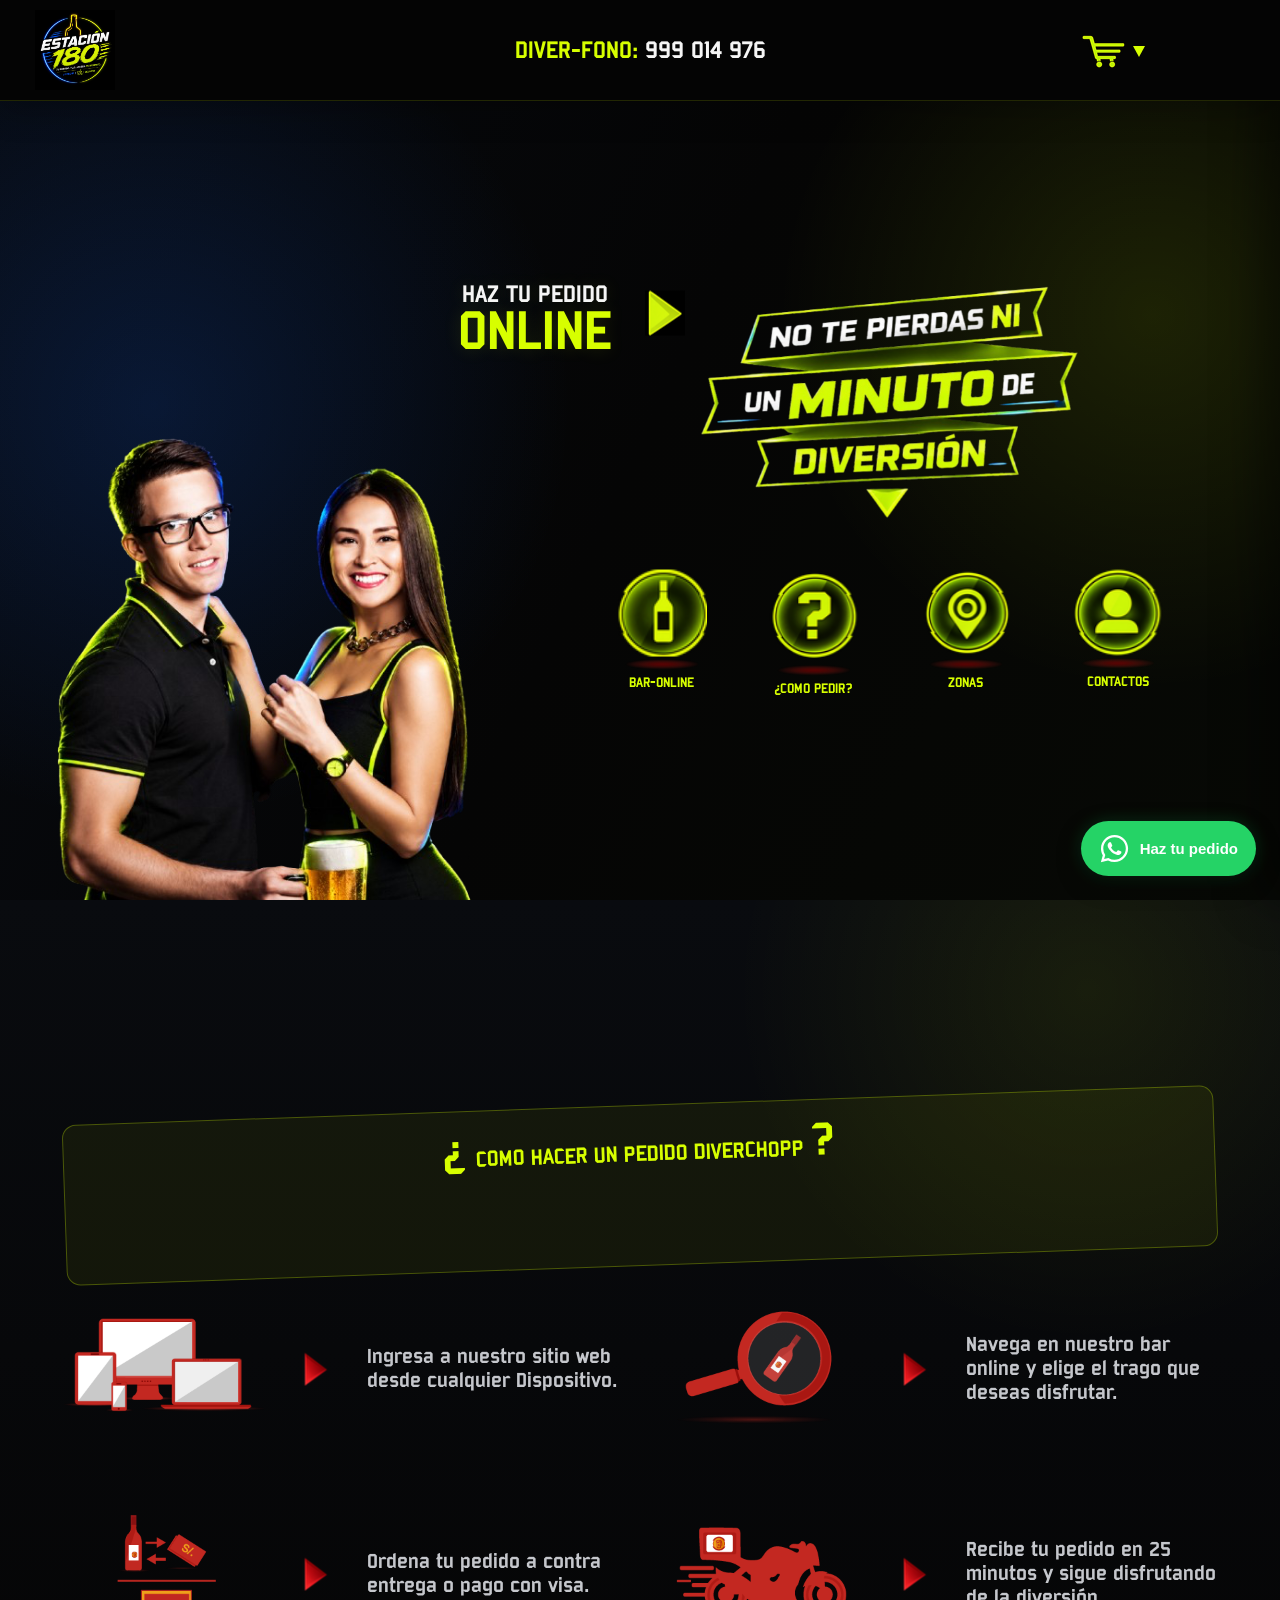
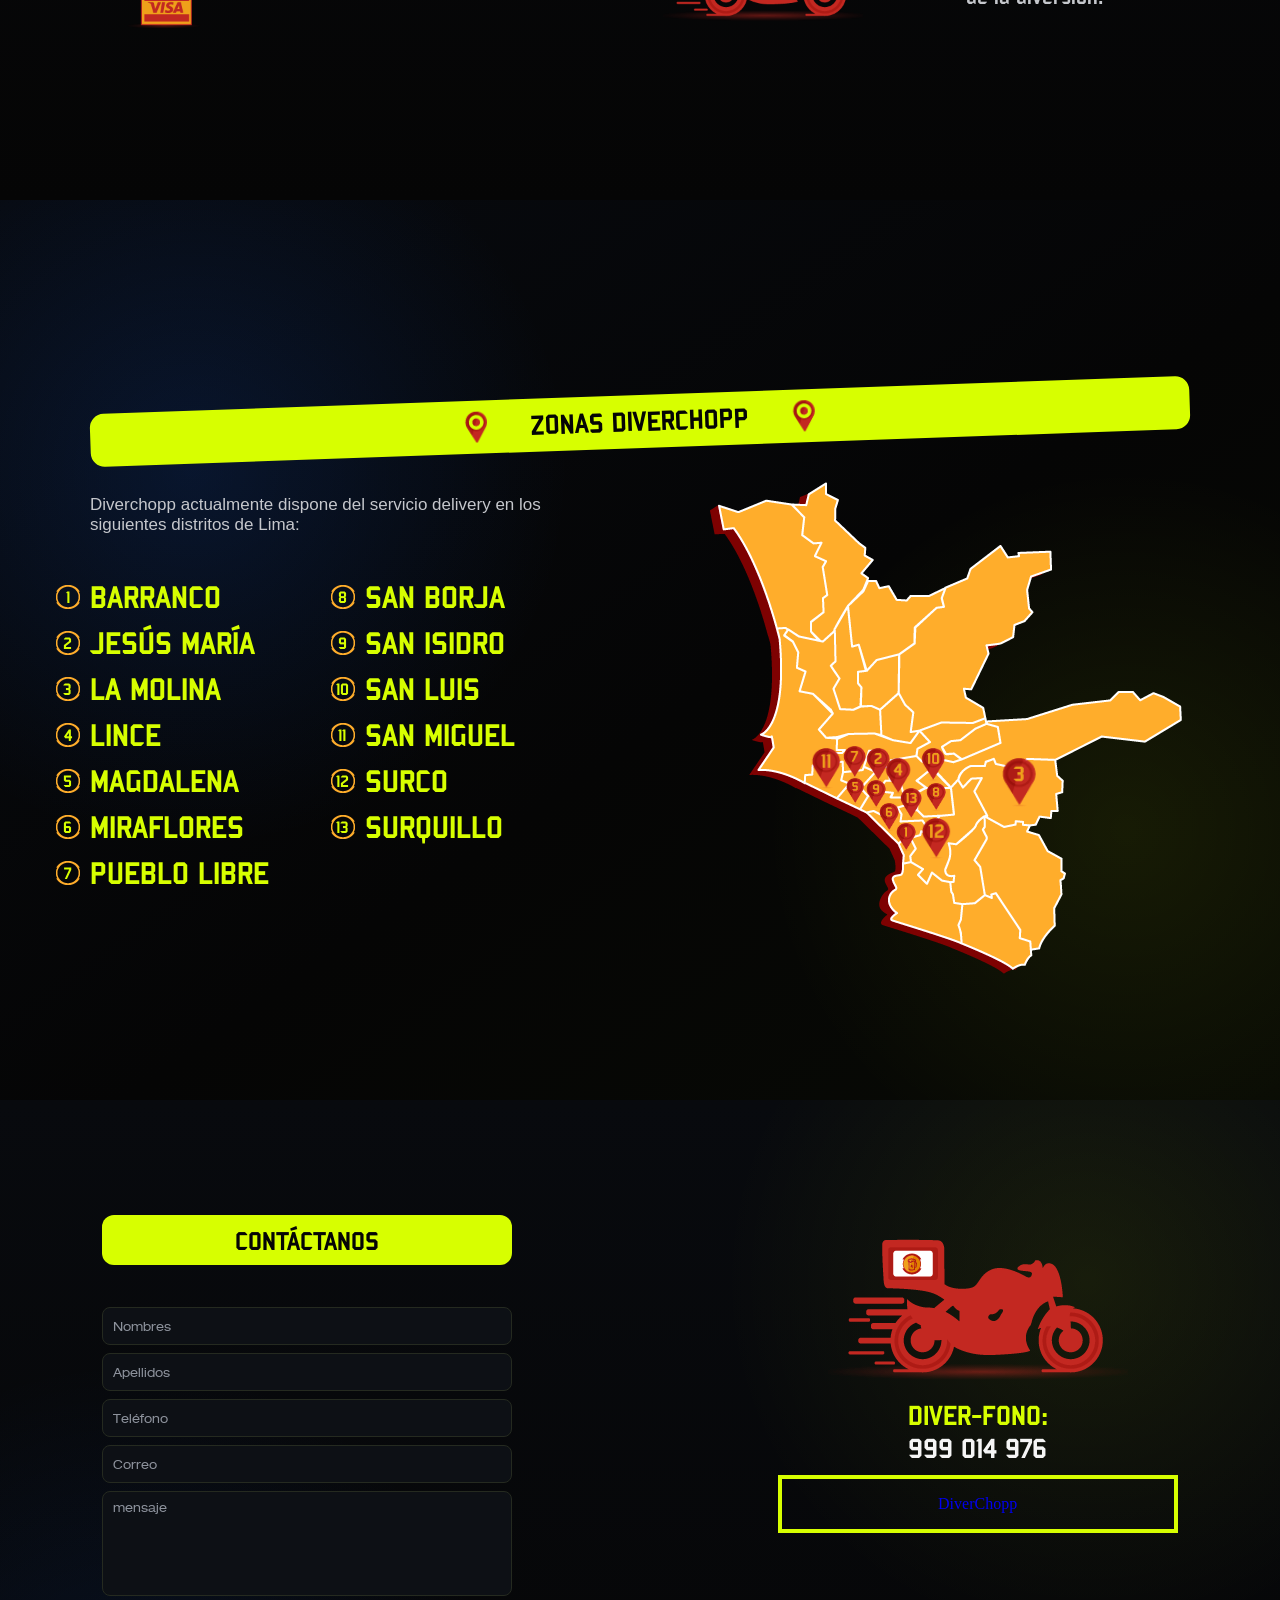
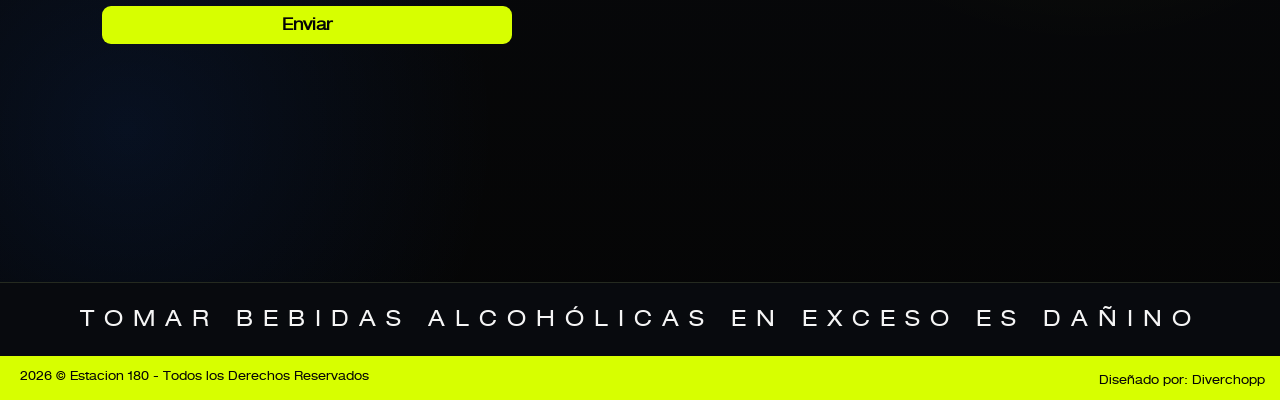
==== commit 1e9a4785: "Implement floating WhatsApp button Added a floating WhatsApp button for order requests." ====
--- a/index.html
+++ b/index.html
@@ -533,5 +533,94 @@
     gtag('config', 'AW-725894749');
     </script>
 
+    <!-- WHATSAPP FLOTANTE ESTACIÓN 180 -->
+    <a
+        href="https://wa.me/51999014976?text=Hola%20Estaci%C3%B3n%20180%2C%20deseo%20realizar%20un%20pedido."
+        class="whatsapp-flotante"
+        target="_blank"
+        rel="noopener noreferrer"
+        aria-label="Pedir por WhatsApp"
+    >
+        <svg viewBox="0 0 32 32" aria-hidden="true">
+            <path fill="currentColor" d="M16.04 2.003c-7.72 0-13.996 6.275-13.996 13.994 0 2.467.644 4.875 1.866 6.997L1.93 30.22l7.394-1.94a13.93 13.93 0 0 0 6.71 1.708h.006c7.717 0 14.002-6.276 14.002-13.995 0-3.74-1.457-7.255-4.1-9.9a13.91 13.91 0 0 0-9.902-4.09Zm0 25.622h-.005a11.59 11.59 0 0 1-5.91-1.618l-.423-.25-4.388 1.15 1.171-4.277-.276-.439a11.6 11.6 0 0 1-1.785-6.194c0-6.408 5.211-11.62 11.621-11.62 3.103 0 6.02 1.21 8.213 3.405a11.54 11.54 0 0 1 3.405 8.215c-.003 6.408-5.216 11.628-11.623 11.628Zm6.373-8.706c-.35-.175-2.067-1.02-2.387-1.137-.32-.116-.553-.175-.786.175-.233.35-.903 1.137-1.107 1.37-.204.234-.408.263-.757.088-.35-.175-1.475-.544-2.81-1.734-1.039-.927-1.74-2.072-1.944-2.422-.204-.35-.022-.539.153-.713.157-.157.35-.408.524-.612.175-.204.233-.35.35-.583.116-.233.058-.437-.03-.612-.087-.175-.786-1.895-1.078-2.596-.284-.682-.573-.59-.786-.601l-.67-.012c-.233 0-.612.087-.932.437-.32.35-1.223 1.195-1.223 2.914 0 1.72 1.252 3.38 1.427 3.613.175.233 2.464 3.762 5.97 5.276.834.36 1.485.575 1.992.736.837.266 1.599.228 2.201.138.672-.1 2.067-.845 2.358-1.661.292-.816.292-1.516.204-1.661-.087-.146-.32-.233-.67-.408Z"/>
+        </svg>
+
+        <span>Haz tu pedido</span>
+    </a>
+
+    <style>
+    .whatsapp-flotante {
+        position: fixed !important;
+        right: 24px !important;
+        bottom: 24px !important;
+
+        display: flex !important;
+        align-items: center !important;
+        gap: 10px !important;
+
+        padding: 12px 18px !important;
+
+        background: #25D366 !important;
+        color: #ffffff !important;
+
+        border-radius: 50px !important;
+        text-decoration: none !important;
+
+        font-family: Arial, sans-serif !important;
+        font-size: 15px !important;
+        font-weight: 700 !important;
+
+        box-shadow:
+            0 8px 25px rgba(0,0,0,.40),
+            0 0 18px rgba(37,211,102,.20) !important;
+
+        z-index: 99999999 !important;
+
+        transition:
+            transform .2s ease,
+            box-shadow .2s ease !important;
+    }
+
+    .whatsapp-flotante svg {
+        width: 31px !important;
+        height: 31px !important;
+        flex-shrink: 0 !important;
+    }
+
+    .whatsapp-flotante:hover {
+        transform: translateY(-3px) scale(1.03) !important;
+
+        box-shadow:
+            0 12px 30px rgba(0,0,0,.45),
+            0 0 22px rgba(37,211,102,.35) !important;
+    }
+
+    /* RESPONSIVE */
+    @media (max-width: 750px) {
+
+        .whatsapp-flotante {
+            right: 15px !important;
+            bottom: 18px !important;
+
+            width: 58px !important;
+            height: 58px !important;
+
+            padding: 0 !important;
+
+            justify-content: center !important;
+
+            border-radius: 50% !important;
+        }
+
+        .whatsapp-flotante svg {
+            width: 34px !important;
+            height: 34px !important;
+        }
+
+        .whatsapp-flotante span {
+            display: none !important;
+        }
+    }
+    </style>
 </body>
 </html>
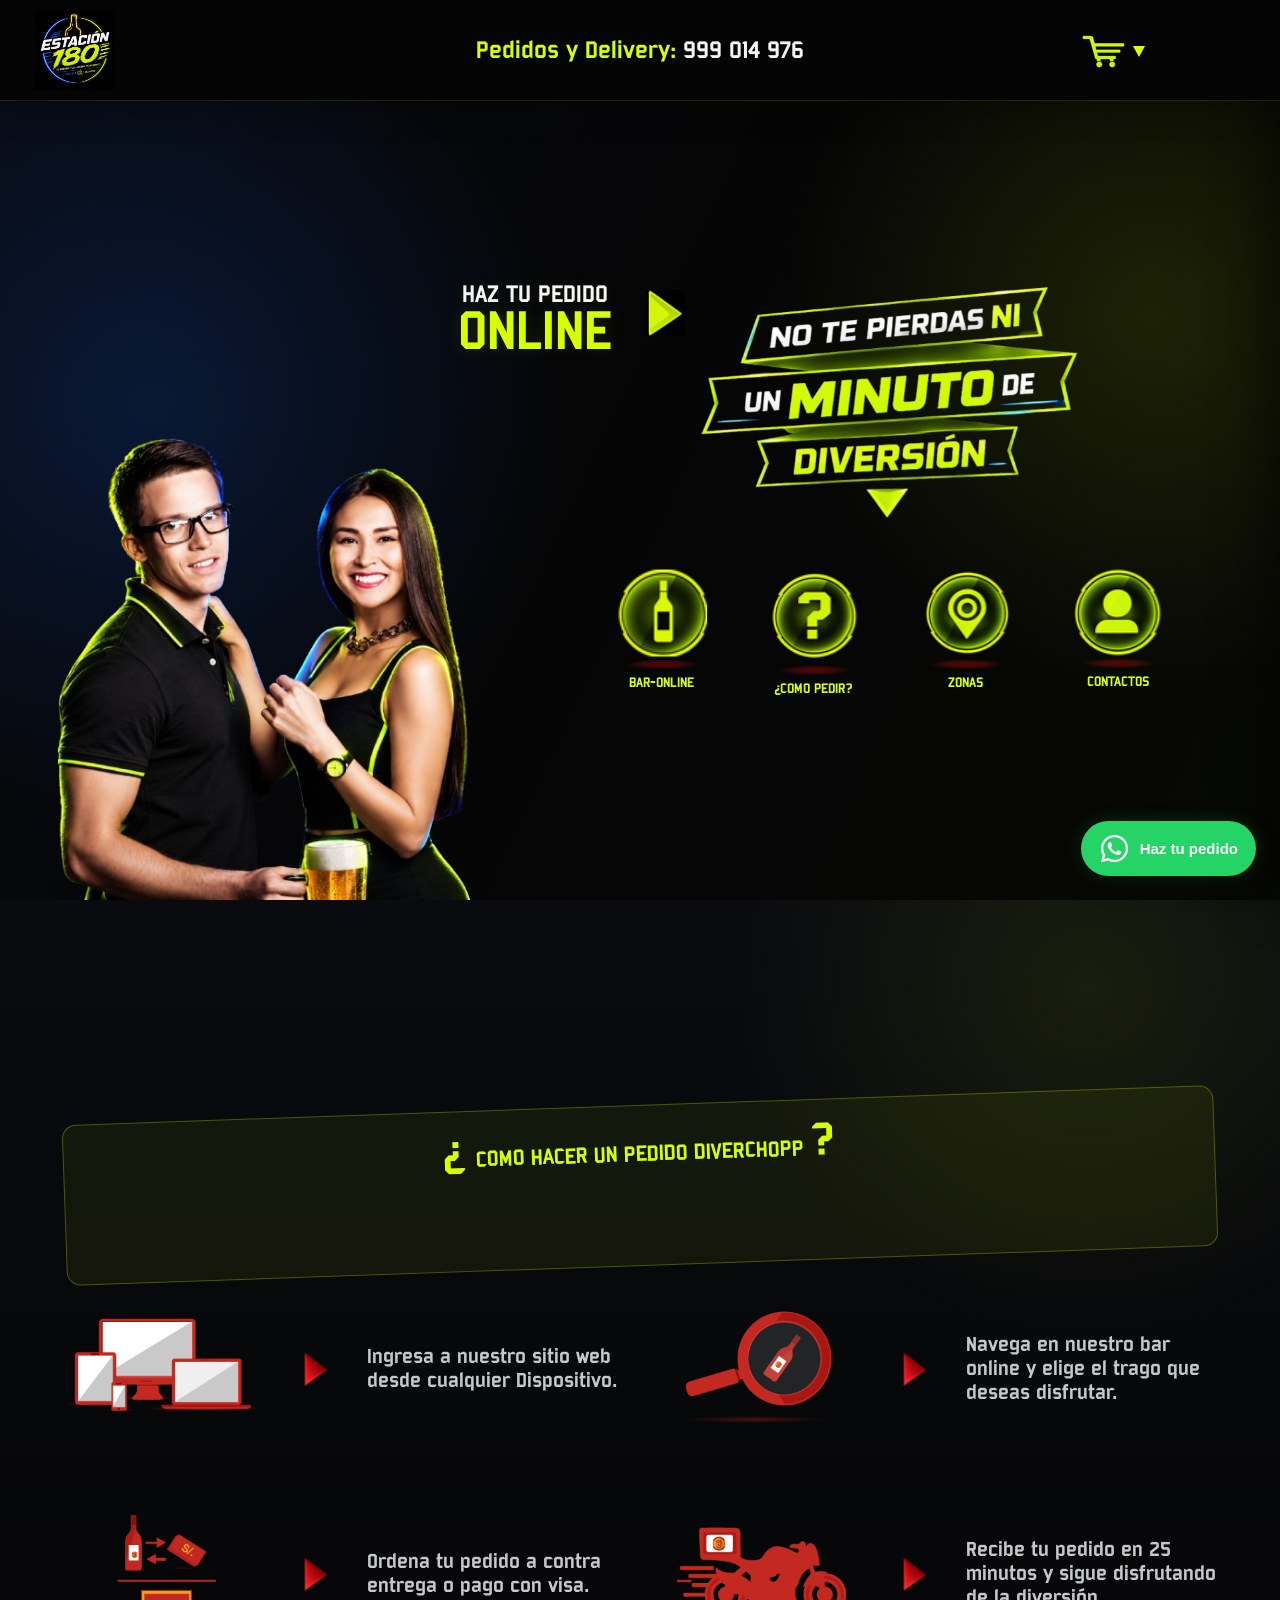
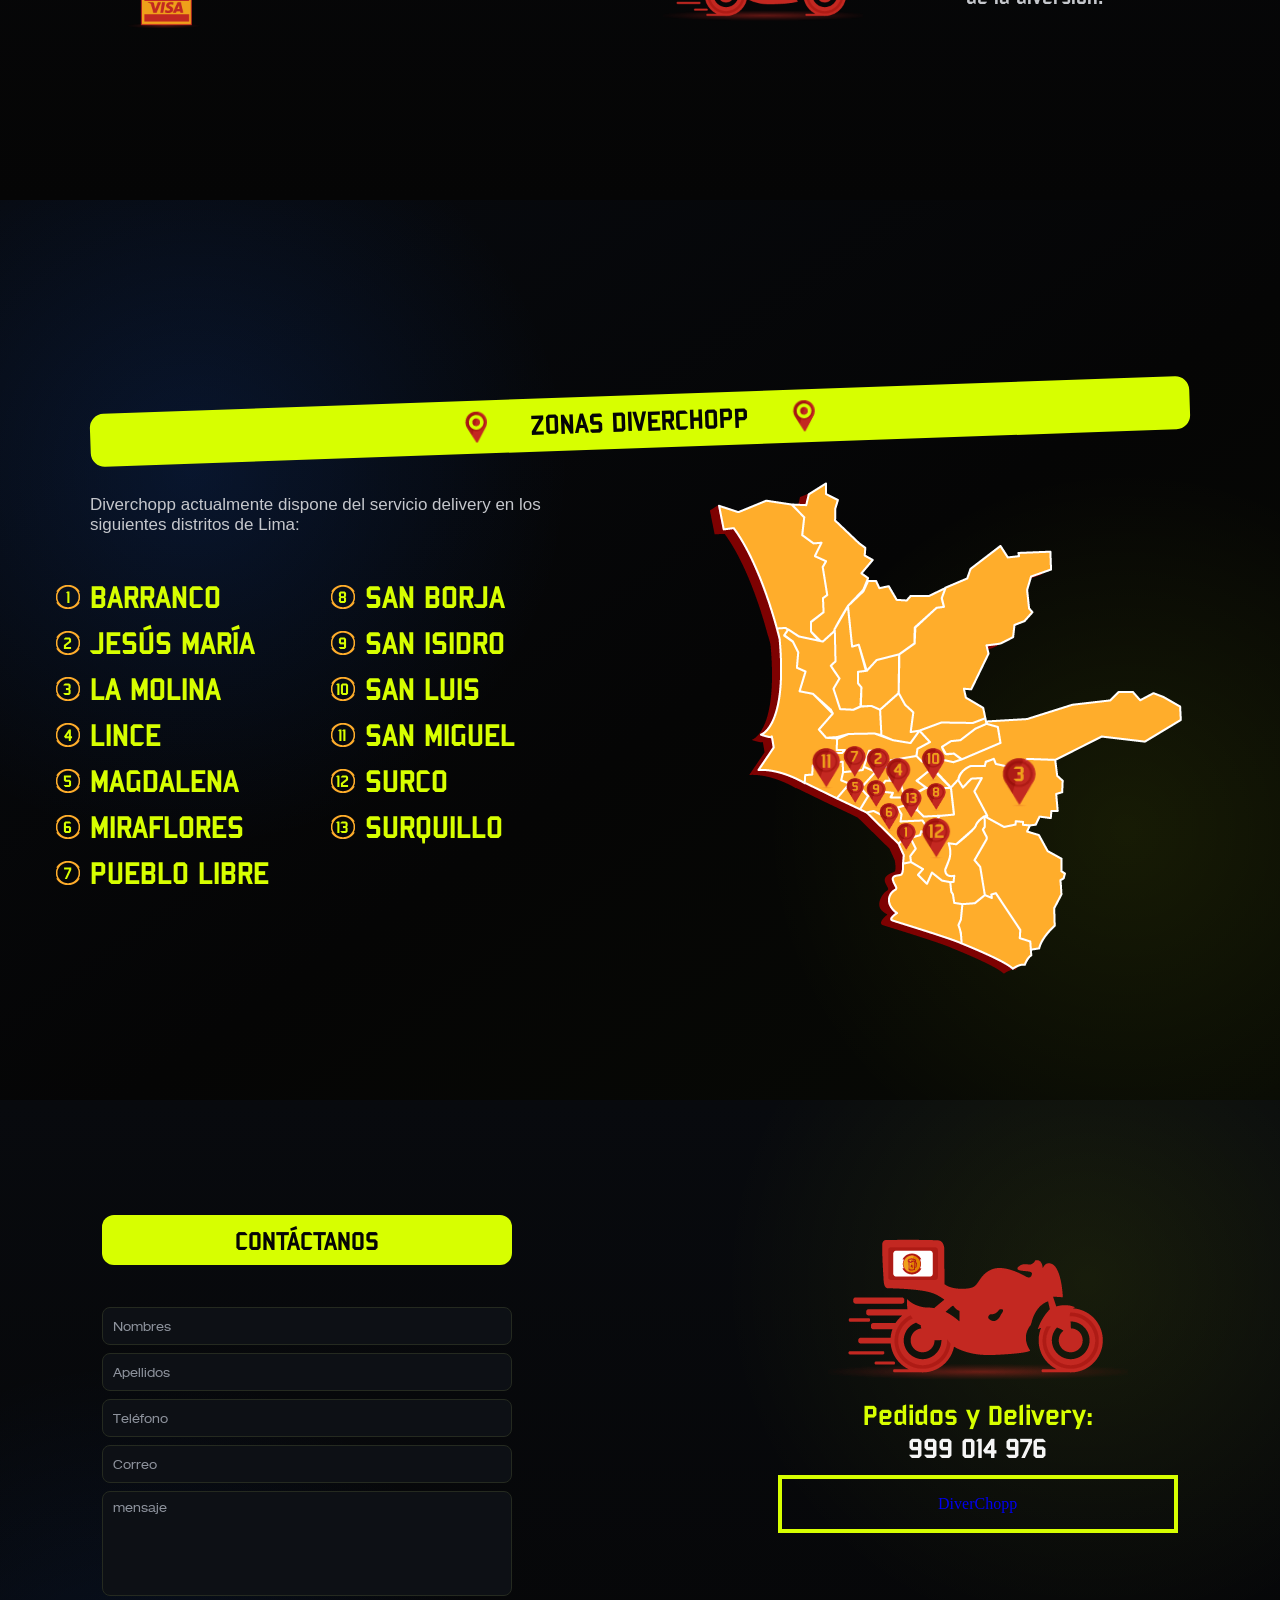
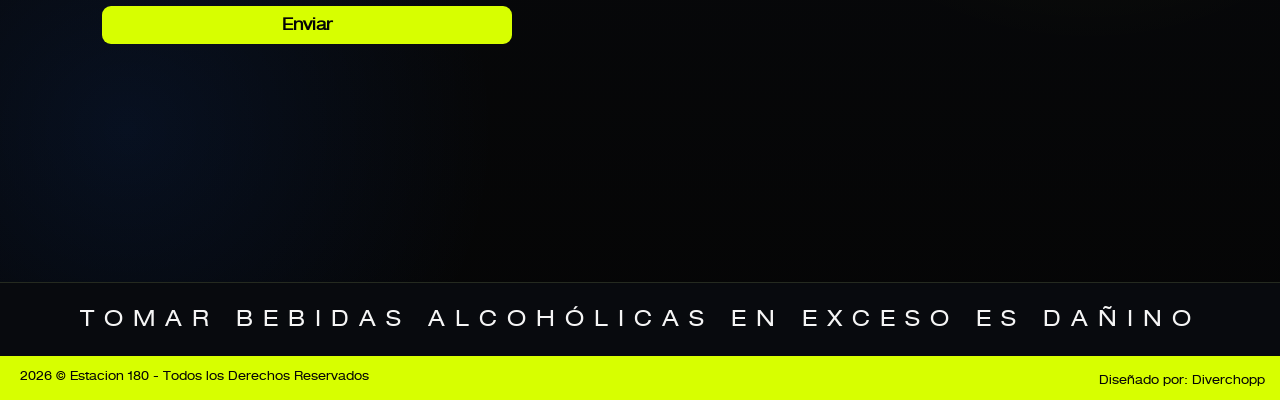
==== commit 9380db49: "Update contact information to reflect new service name" ====
--- a/index.html
+++ b/index.html
@@ -139,7 +139,7 @@
 
             <a href="tel:+51999014976" class="telefono-superior">
             <p class="telf">
-                <span>DIVER-FONO:</span> 999 014 976
+                <span>Pedidos y Delivery:</span> 999 014 976
             </p>
         </a>
 
@@ -395,7 +395,7 @@
                     <img src="img/moto.png" alt="">
                     <a href="tel:+51999014976">
                         <h2>
-                            <span>DIVER-FONO:</span><br>
+                            <span>Pedidos y Delivery:</span><br>
                             999 014 976
                         </h2>
                     </a>
@@ -529,6 +529,7 @@
         dataLayer.push(arguments);
     }
 
+    
     gtag('js', new Date());
     gtag('config', 'AW-725894749');
     </script>
